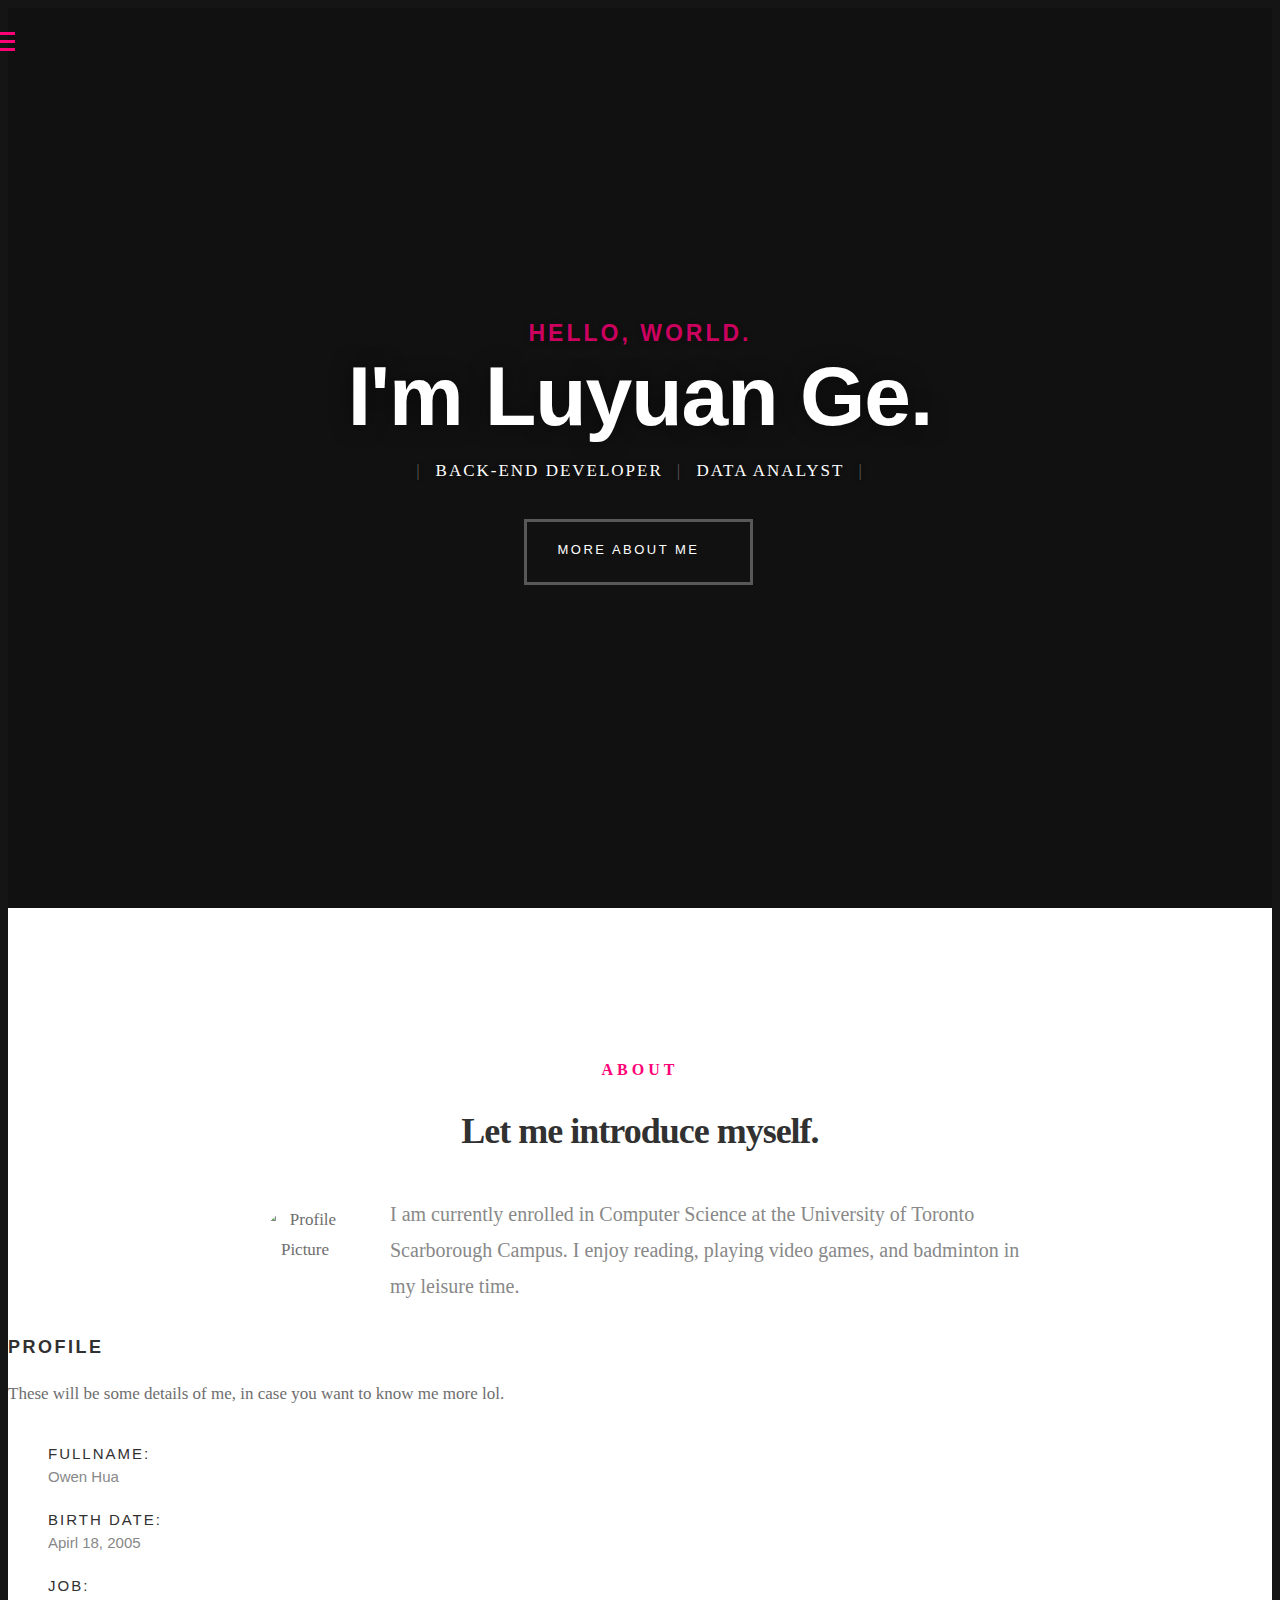
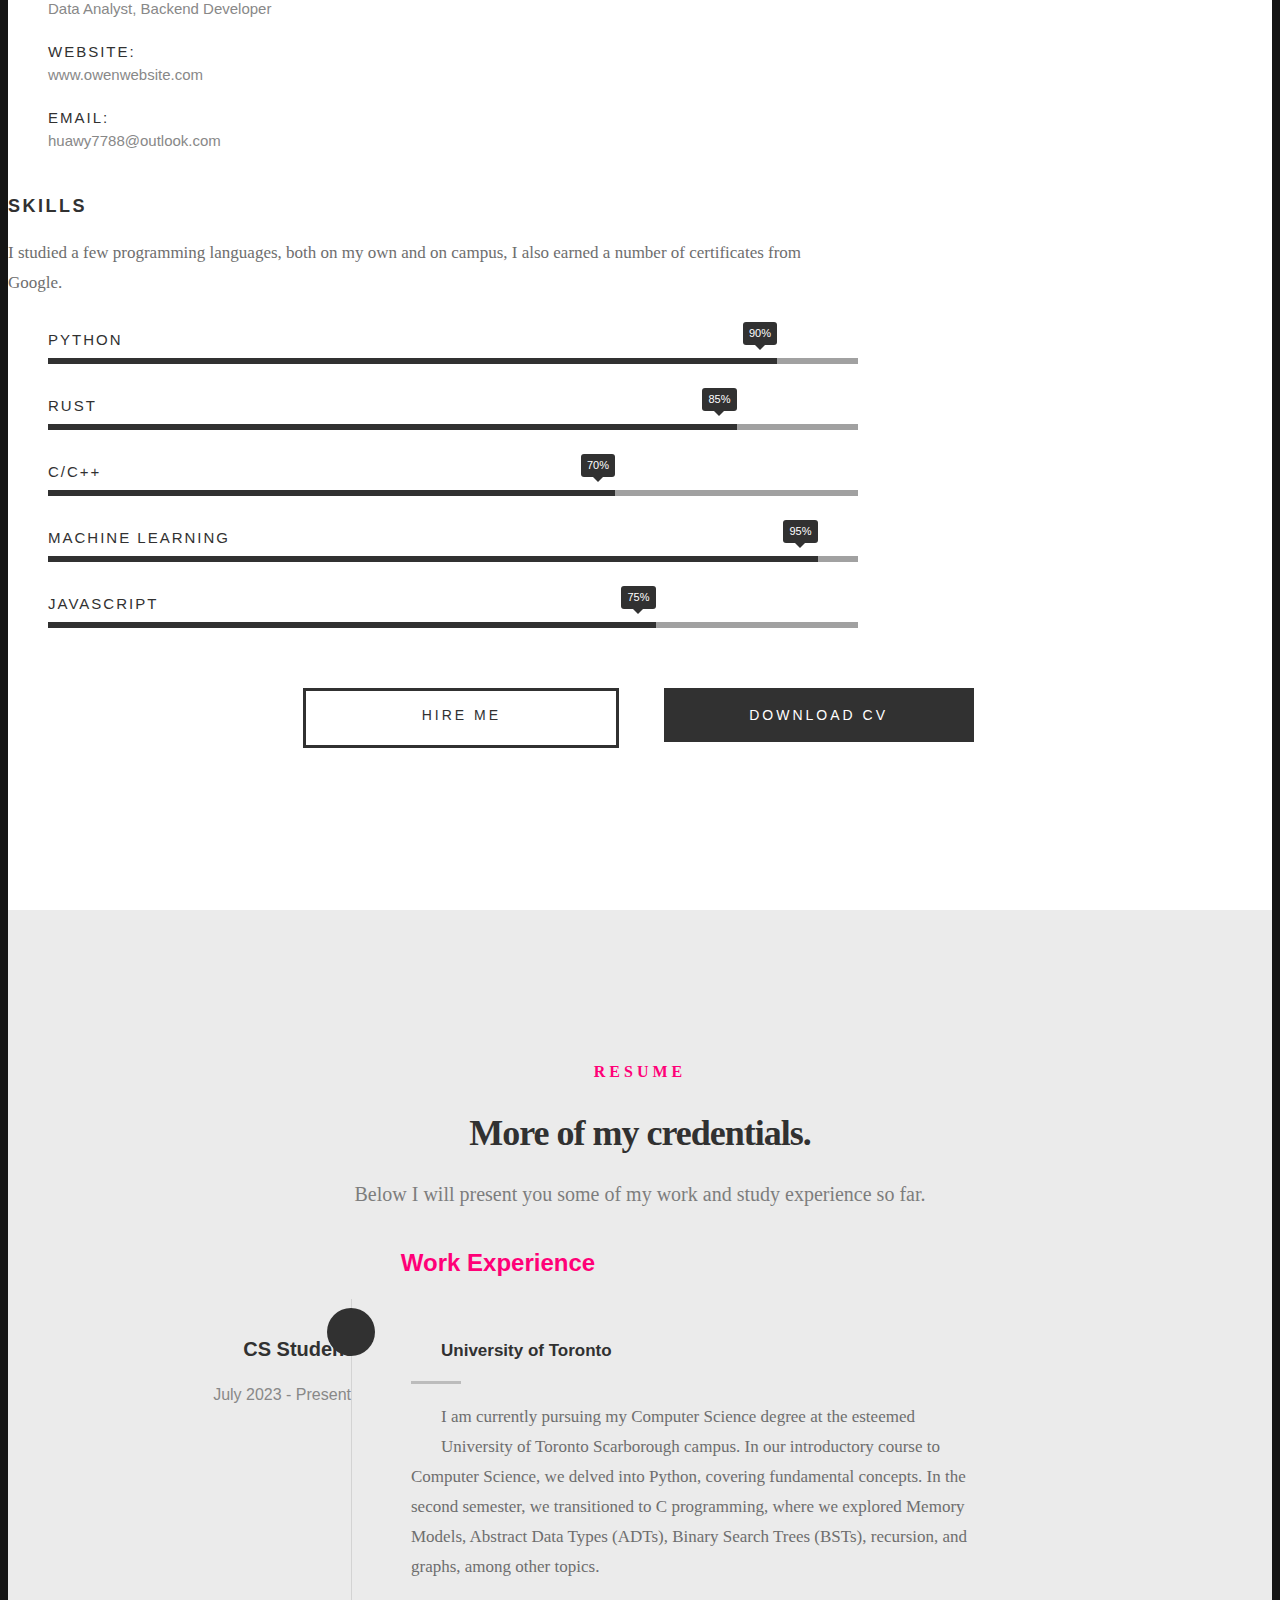
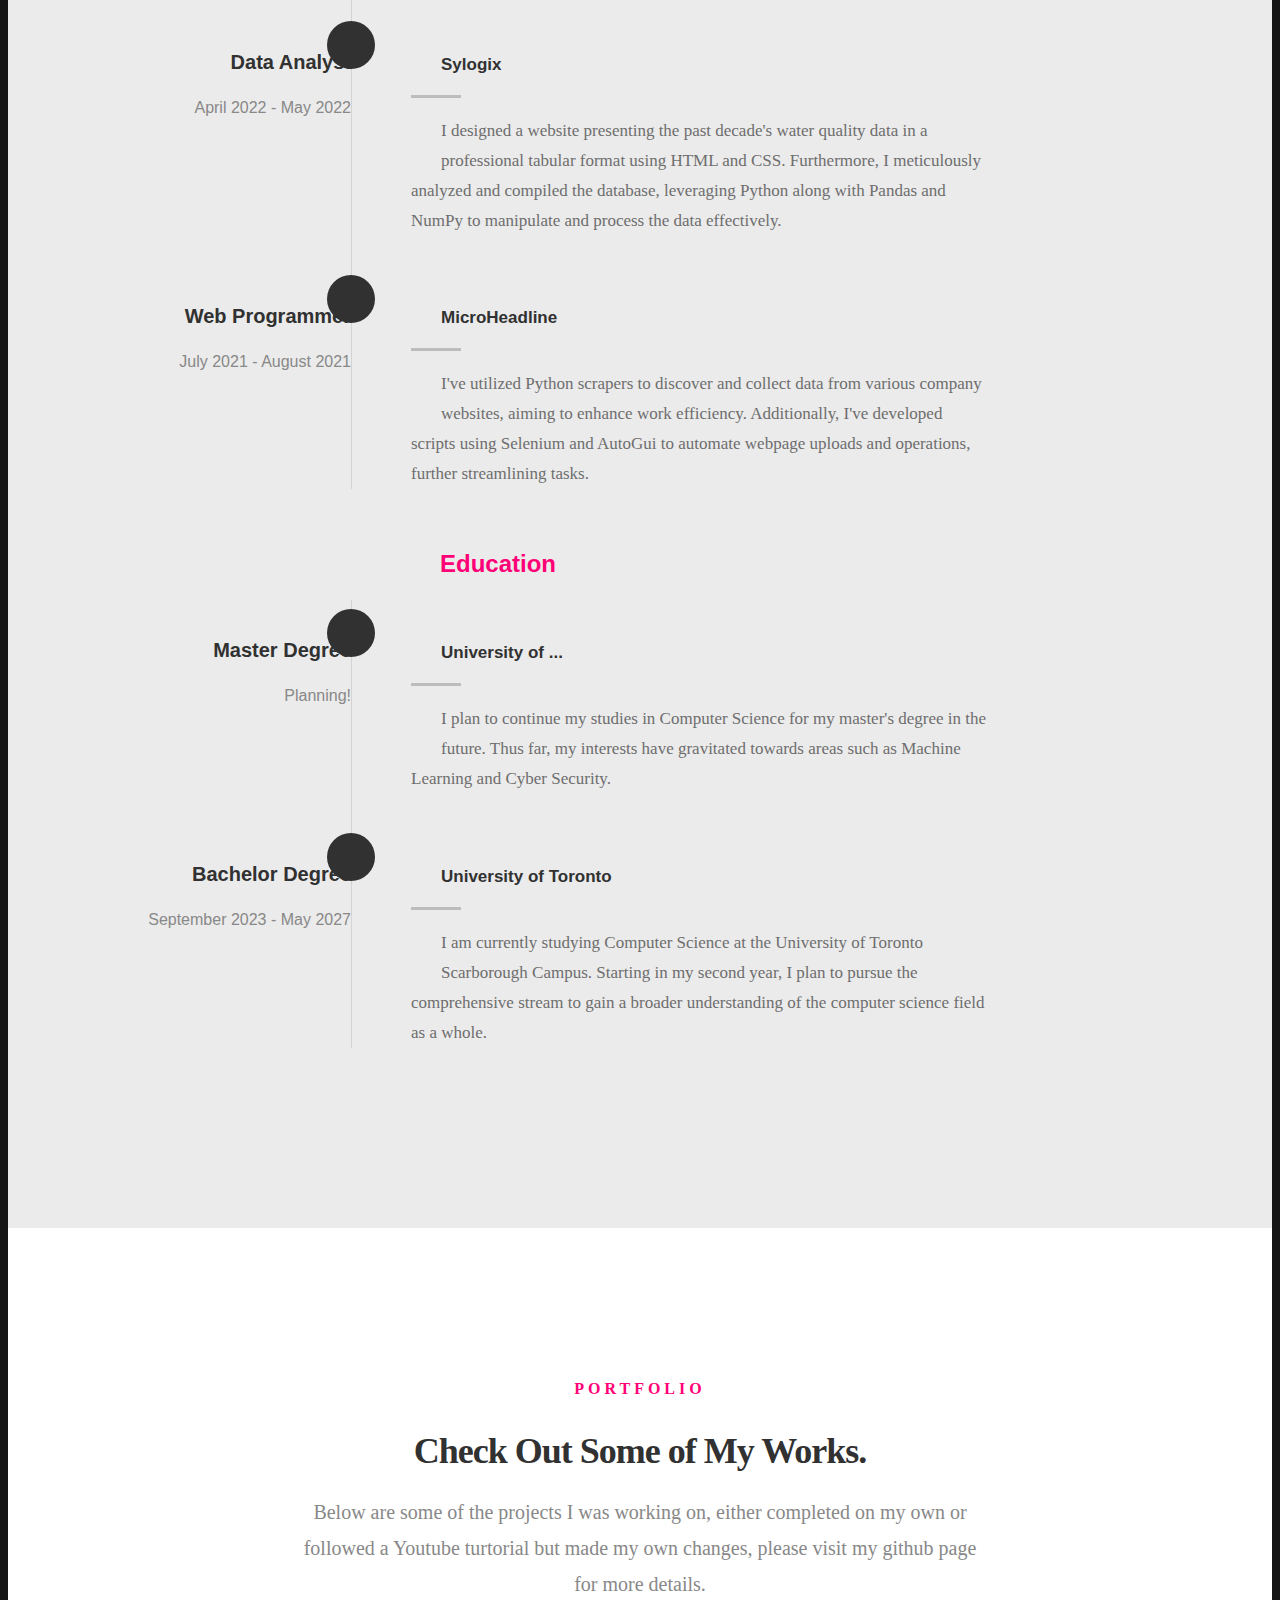
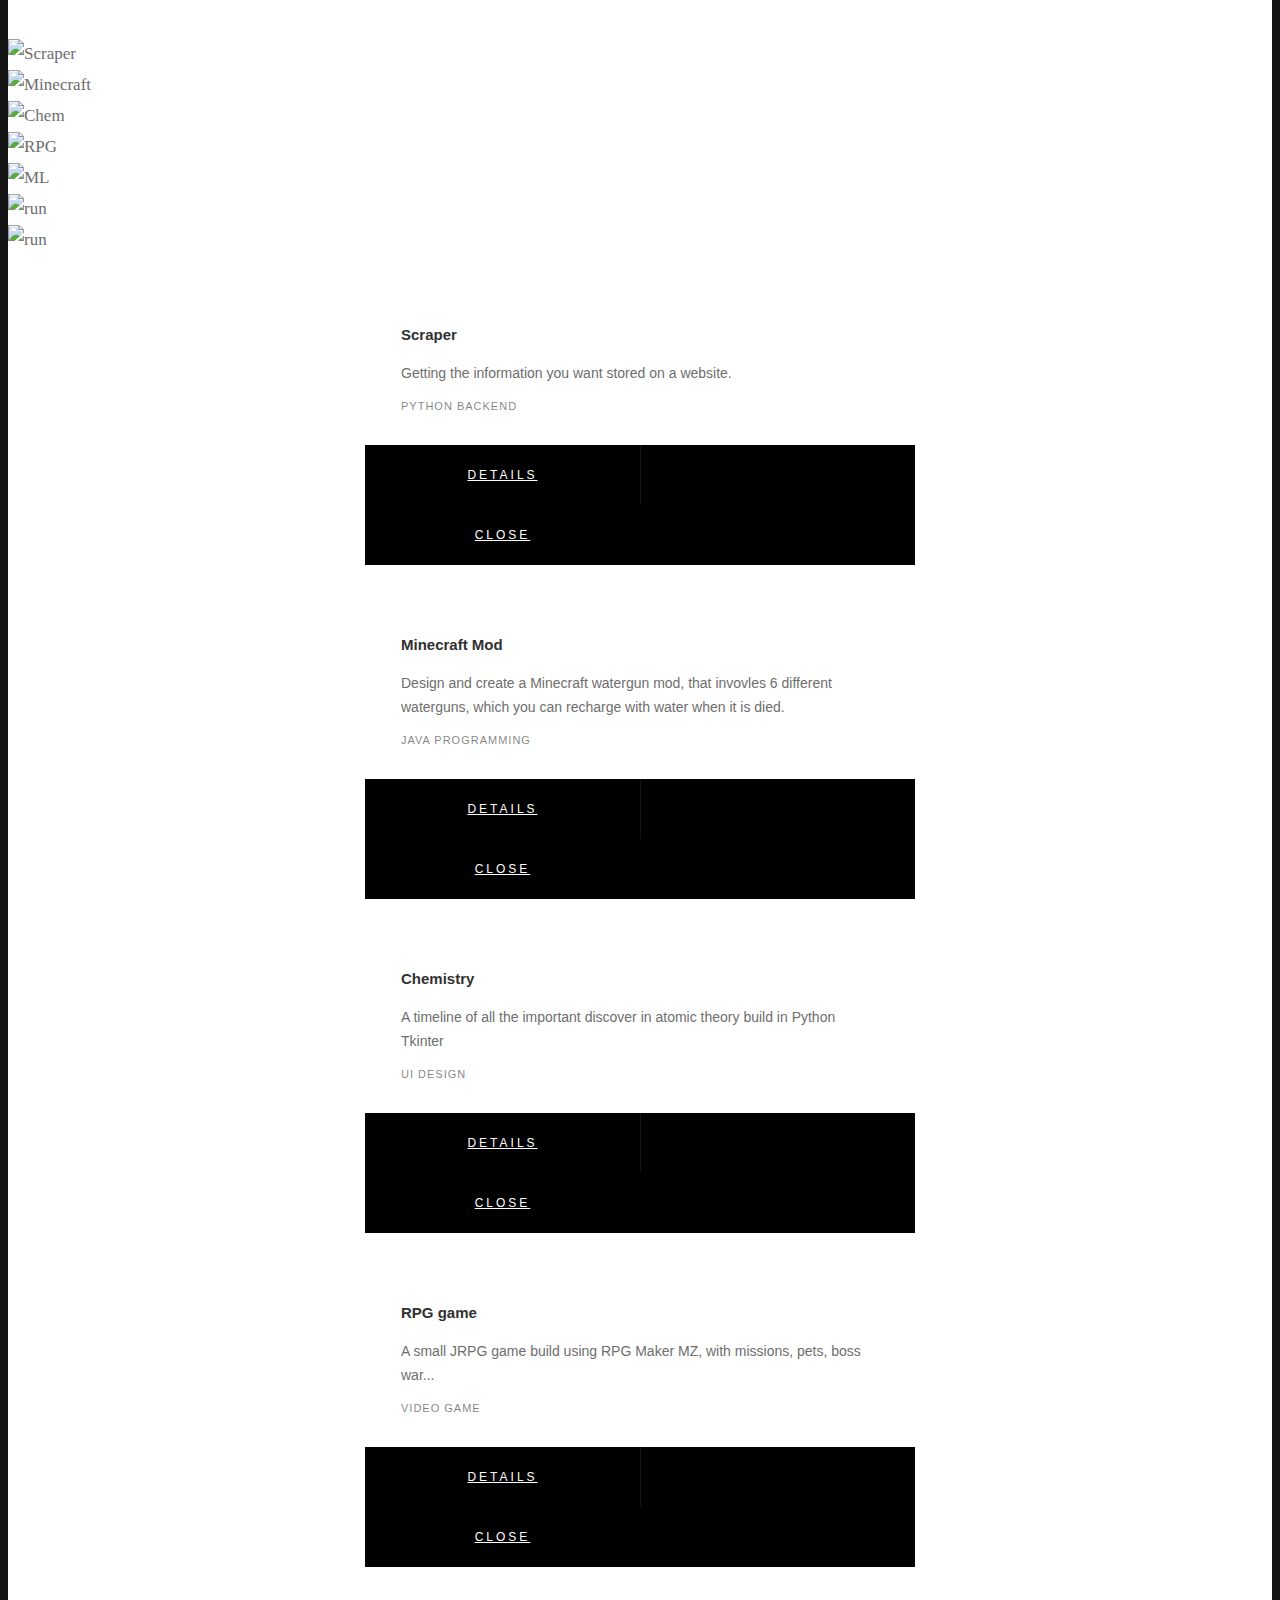
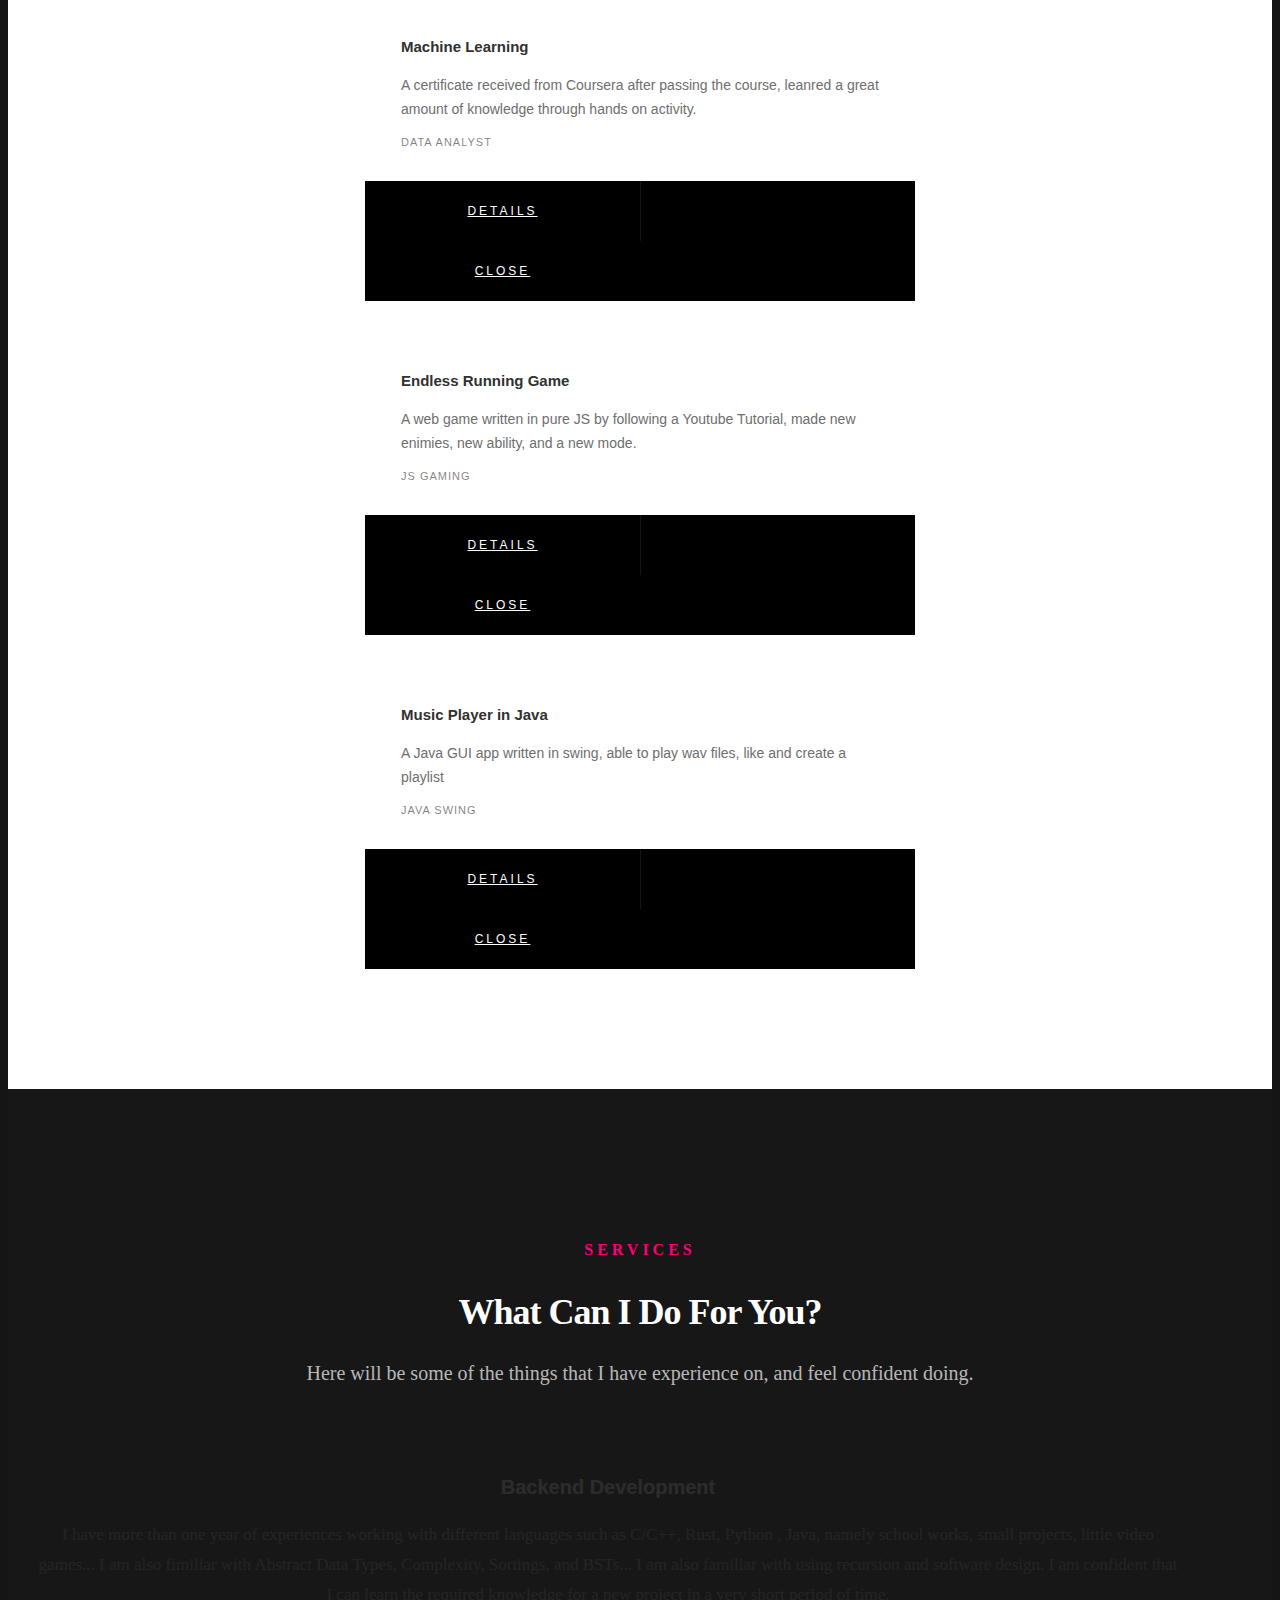
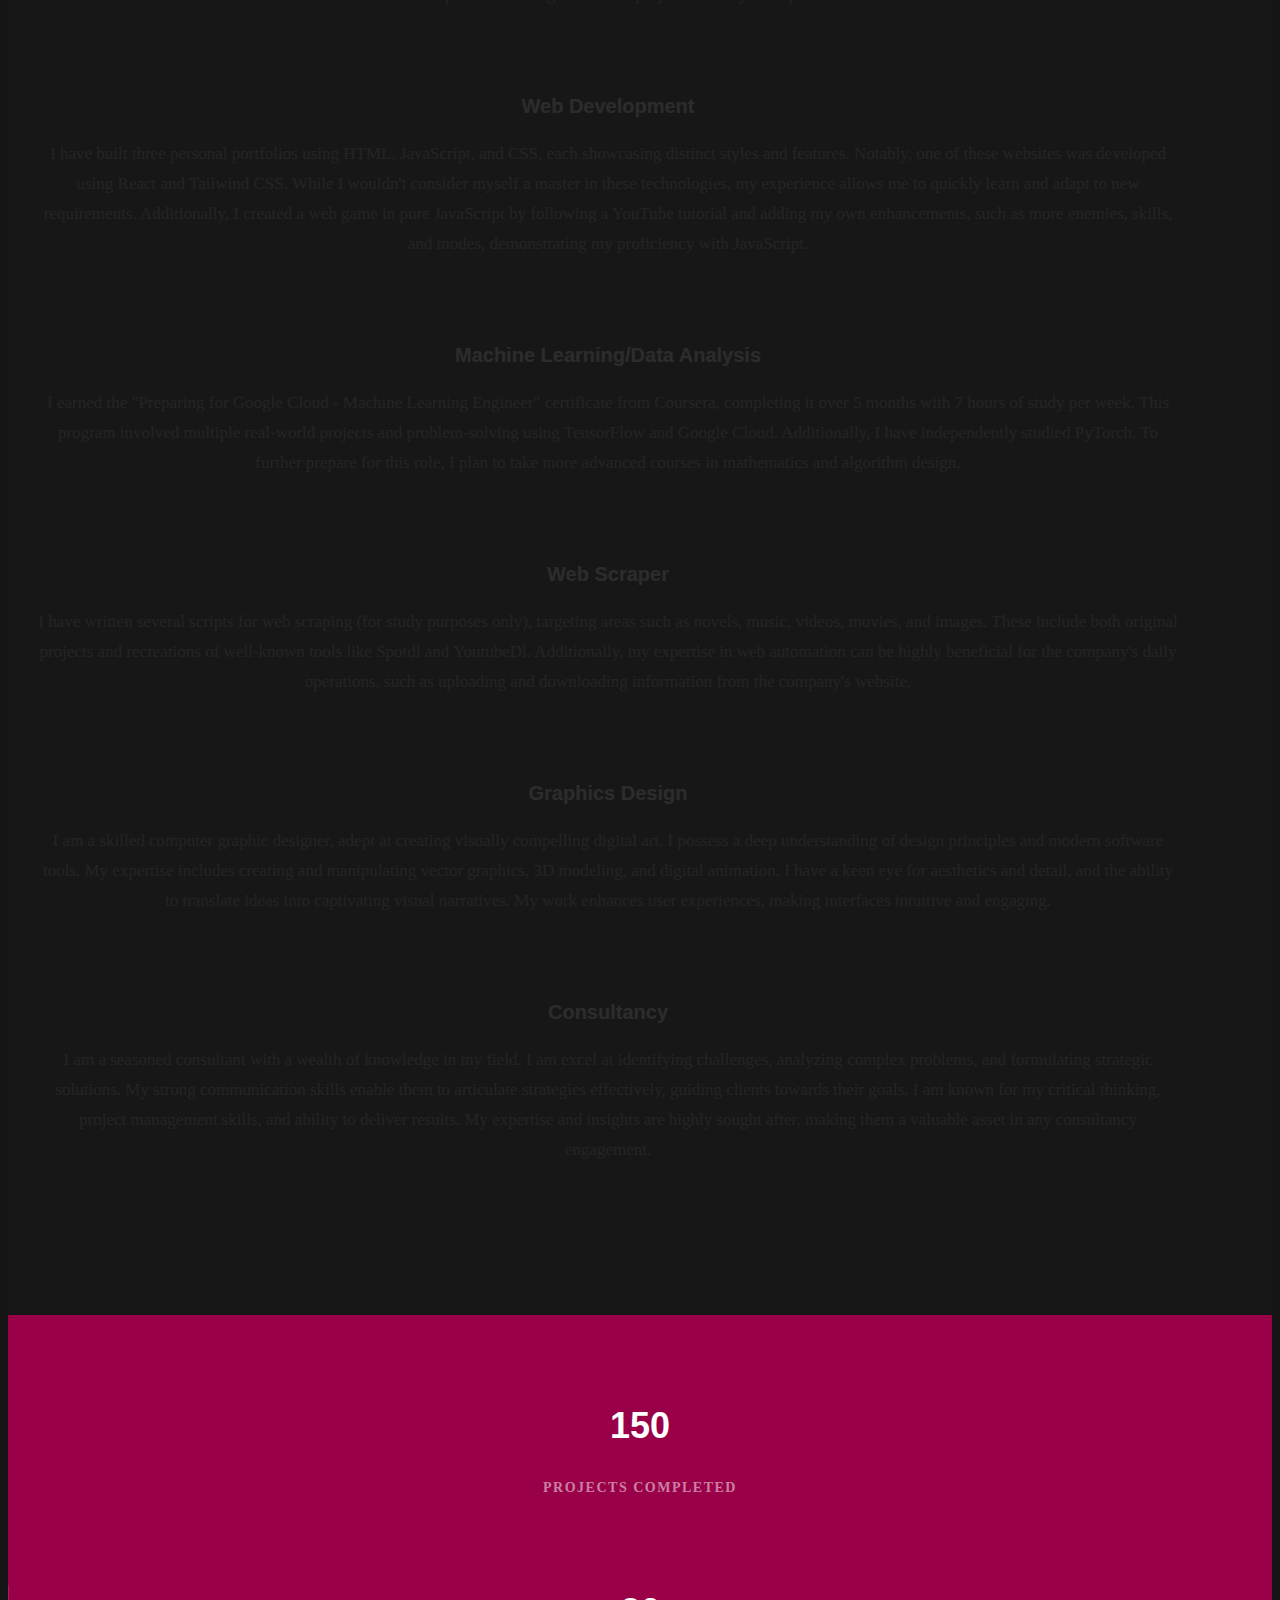
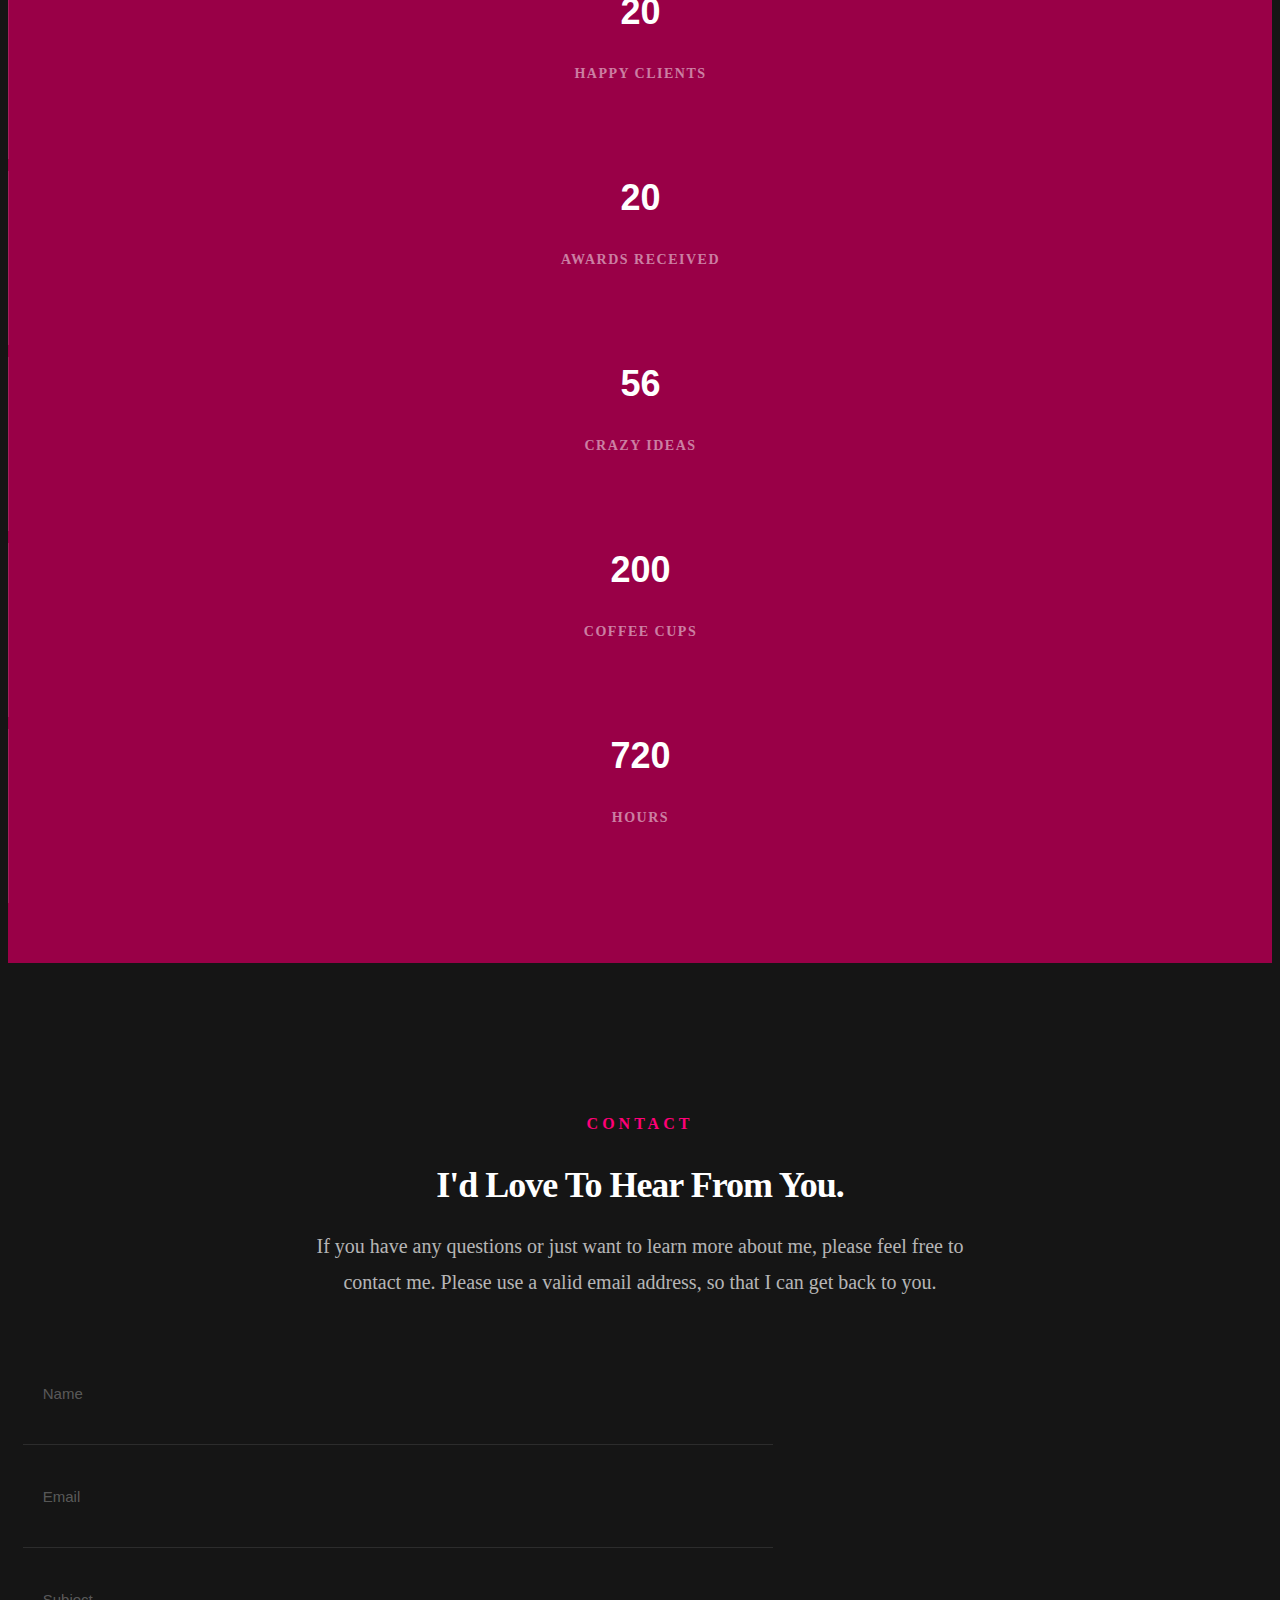
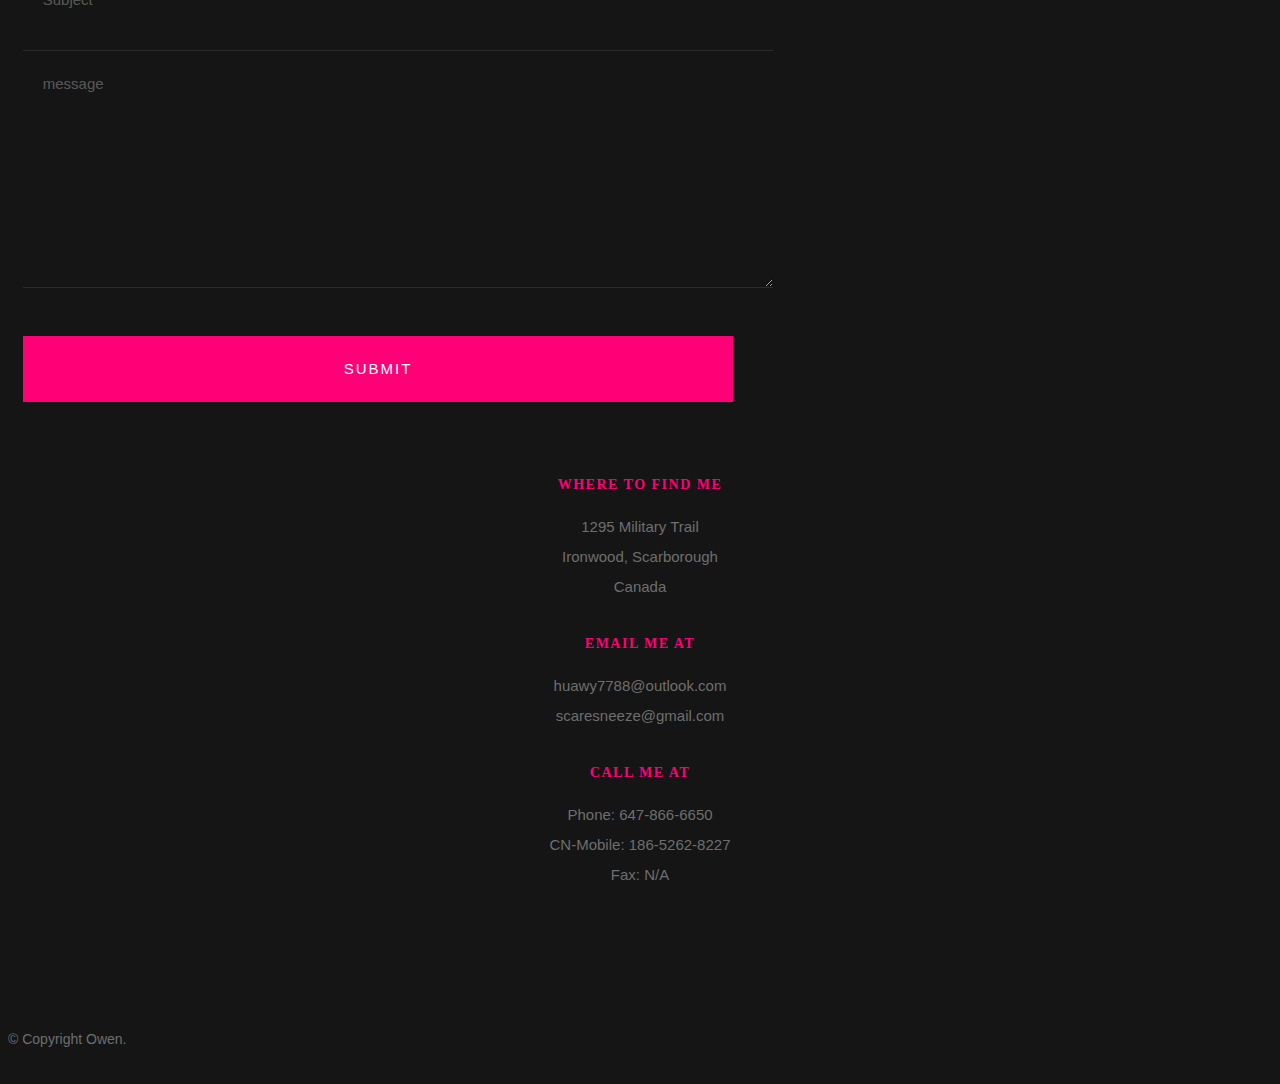
==== index.html @ 6de8b172 "Makes the toggle menu alliged tot he left of the page" ====
<!doctype html>
<!--[if IE 8]><html class="no-js oldie ie8" lang="en"> <![endif]-->
<!--[if IE 9]><html class="no-js oldie ie9" lang="en"> <![endif]-->
<!--[if (gte IE 9)|!(IE)]><!-->
<html class="no-js" lang="en">
  <!--<![endif]-->

  <head>
    <!--- basic page needs
   ================================================== -->
    <meta charset="utf-8" />
    <title>Owen</title>
    <meta name="description" content="Portfolio for Owen" />
    <meta name="author" content="Owen" />

    <!-- mobile specific metas
   ================================================== -->
    <meta
      name="viewport"
      content="width=device-width, initial-scale=1, maximum-scale=1"
    />

    <!-- CSS
   ================================================== -->
    <link rel="stylesheet" href="css/base.css" />
    <link rel="stylesheet" href="css/main.css" />
    <link rel="stylesheet" href="css/vendor.css" />

    <!-- script
   ================================================== -->
    <script src="js/modernizr.js"></script>
    <script src="js/pace.min.js"></script>

    <!-- favicons
	================================================== -->
    <link rel="icon" type="image/png" href="favicon.png" />
  </head>

  <body id="top">
    <!-- header
   ================================================== -->
    <header>
      <div class="row">
        <div class="top-bar">
          <a class="menu-toggle" href="#"><span>Menu</span></a>

          <nav id="main-nav-wrap">
            <ul class="main-navigation">
              <li class="current">
                <a class="smoothscroll" href="#intro" title="">Home</a>
              </li>
              <li><a class="smoothscroll" href="#about" title="">About</a></li>
              <li>
                <a class="smoothscroll" href="#resume" title="">Resume</a>
              </li>
              <li>
                <a class="smoothscroll" href="#portfolio" title="">Portfolio</a>
              </li>
              <li>
                <a class="smoothscroll" href="#services" title="">Services</a>
              </li>
              <li>
                <a class="smoothscroll" href="#contact" title="">Contact</a>
              </li>
            </ul>
          </nav>
        </div>
        <!-- /top-bar -->
      </div>
      <!-- /row -->
    </header>
    <!-- /header -->

    <!-- intro section
   ================================================== -->
    <section id="intro">
      <div class="intro-overlay"></div>

      <div class="intro-content">
        <div class="row">
          <div class="col-twelve">
            <h5>Hello, World.</h5>
            <h1>I'm Luyuan Ge.</h1>

            <p class="intro-position">
              <span>Back-end Developer</span>
              <span>Data Analyst</span>
            </p>

            <a class="button stroke smoothscroll" href="#about" title=""
              >More About Me</a
            >
          </div>
        </div>
      </div>
      <!-- /intro-content -->

      <ul class="intro-social">
        <li>
          <a href="https://www.instagram.com/owen.hua"
            ><i class="fa fa-instagram"></i
          ></a>
        </li>
        <li>
          <a href="https://github.com/LoveIiei"><i class="fa fa-github"></i></a>
        </li>
        <li>
          <a href="https://twitter.com/Owen1_1ua"
            ><i class="fa fa-twitter"></i
          ></a>
        </li>
        <li>
          <a href="https://steamcommunity.com/profiles/76561199097443840/"
            ><i class="fa fa-steam"></i
          ></a>
        </li>
        <li>
          <a href="https://www.linkedin.com/in/weiyuan-hua-3345232a6/"
            ><i class="fa fa-linkedin"></i
          ></a>
        </li>
      </ul>
      <!-- /intro-social -->
    </section>
    <!-- /intro -->

    <!-- about section
   ================================================== -->
    <section id="about">
      <div class="row section-intro">
        <div class="col-twelve">
          <h5>About</h5>
          <h1>Let me introduce myself.</h1>

          <div class="intro-info">
            <img src="images/profile-pic.jpg" alt="Profile Picture" />

            <p class="lead">
              I am currently enrolled in Computer Science at the University of
              Toronto Scarborough Campus. I enjoy reading, playing video games,
              and badminton in my leisure time.
            </p>
          </div>
        </div>
      </div>
      <!-- /section-intro -->

      <div class="row about-content">
        <div class="col-six tab-full">
          <h3>Profile</h3>
          <p>
            These will be some details of me, in case you want to know me more
            lol.
          </p>

          <ul class="info-list">
            <li>
              <strong>Fullname:</strong>
              <span>Owen Hua</span>
            </li>
            <li>
              <strong>Birth Date:</strong>
              <span>Apirl 18, 2005</span>
            </li>
            <li>
              <strong>Job:</strong>
              <span>Data Analyst, Backend Developer</span>
            </li>
            <li>
              <strong>Website:</strong>
              <span>www.owenwebsite.com</span>
            </li>
            <li>
              <strong>Email:</strong>
              <span>huawy7788@outlook.com</span>
            </li>
          </ul>
          <!-- /info-list -->
        </div>

        <div class="col-six tab-full">
          <h3>Skills</h3>
          <p>
            I studied a few programming languages, both on my own and on campus,
            I also earned a number of certificates from Google.
          </p>

          <ul class="skill-bars">
            <li>
              <div class="progress percent90"><span>90%</span></div>
              <strong>Python</strong>
            </li>
            <li>
              <div class="progress percent85"><span>85%</span></div>
              <strong>Rust</strong>
            </li>
            <li>
              <div class="progress percent70"><span>70%</span></div>
              <strong>C/C++</strong>
            </li>
            <li>
              <div class="progress percent95"><span>95%</span></div>
              <strong>Machine Learning</strong>
            </li>
            <li>
              <div class="progress percent75"><span>75%</span></div>
              <strong>JavaScript</strong>
            </li>
          </ul>
          <!-- /skill-bars -->
        </div>
      </div>

      <div class="row button-section">
        <div class="col-twelve">
          <a href="#contact" title="Hire Me" class="button stroke smoothscroll"
            >Hire Me</a
          >
          <a
            href="/files/OwenResume.pdf"
            title="Download CV"
            class="button button-primary"
            download
            >Download CV</a
          >
        </div>
      </div>
    </section>
    <!-- /process-->

    <!-- resume Section
   ================================================== -->
    <section id="resume" class="grey-section">
      <div class="row section-intro">
        <div class="col-twelve">
          <h5>Resume</h5>
          <h1>More of my credentials.</h1>

          <p class="lead">
            Below I will present you some of my work and study experience so
            far.
          </p>
        </div>
      </div>
      <!-- /section-intro-->

      <div class="row resume-timeline">
        <div class="col-twelve resume-header">
          <h2>Work Experience</h2>
        </div>
        <!-- /resume-header -->

        <div class="col-twelve">
          <div class="timeline-wrap">
            <div class="timeline-block">
              <div class="timeline-ico">
                <i class="fa fa-graduation-cap"></i>
              </div>

              <div class="timeline-header">
                <h3>CS Student</h3>
                <p>July 2023 - Present</p>
              </div>

              <div class="timeline-content">
                <h4>University of Toronto</h4>
                <p>
                  I am currently pursuing my Computer Science degree at the
                  esteemed University of Toronto Scarborough campus. In our
                  introductory course to Computer Science, we delved into
                  Python, covering fundamental concepts. In the second semester,
                  we transitioned to C programming, where we explored Memory
                  Models, Abstract Data Types (ADTs), Binary Search Trees
                  (BSTs), recursion, and graphs, among other topics.
                </p>
              </div>
            </div>
            <!-- /timeline-block -->

            <div class="timeline-block">
              <div class="timeline-ico">
                <i class="fa fa-graduation-cap"></i>
              </div>

              <div class="timeline-header">
                <h3>Data Analyst</h3>
                <p>April 2022 - May 2022</p>
              </div>

              <div class="timeline-content">
                <h4>Sylogix</h4>
                <p>
                  I designed a website presenting the past decade's water
                  quality data in a professional tabular format using HTML and
                  CSS. Furthermore, I meticulously analyzed and compiled the
                  database, leveraging Python along with Pandas and NumPy to
                  manipulate and process the data effectively.
                </p>
              </div>
            </div>
            <!-- /timeline-block -->

            <div class="timeline-block">
              <div class="timeline-ico">
                <i class="fa fa-graduation-cap"></i>
              </div>

              <div class="timeline-header">
                <h3>Web Programmer</h3>
                <p>July 2021 - August 2021</p>
              </div>

              <div class="timeline-content">
                <h4>MicroHeadline</h4>
                <p>
                  I've utilized Python scrapers to discover and collect data
                  from various company websites, aiming to enhance work
                  efficiency. Additionally, I've developed scripts using
                  Selenium and AutoGui to automate webpage uploads and
                  operations, further streamlining tasks.
                </p>
              </div>
            </div>
            <!-- /timeline-block -->
          </div>
          <!-- /timeline-wrap -->
        </div>
        <!-- /col-twelve -->
      </div>
      <!-- /resume-timeline -->

      <div class="row resume-timeline">
        <div class="col-twelve resume-header">
          <h2>Education</h2>
        </div>
        <!-- /resume-header -->

        <div class="col-twelve">
          <div class="timeline-wrap">
            <div class="timeline-block">
              <div class="timeline-ico">
                <i class="fa fa-briefcase"></i>
              </div>

              <div class="timeline-header">
                <h3>Master Degree</h3>
                <p>Planning!</p>
              </div>

              <div class="timeline-content">
                <h4>University of ...</h4>
                <p>
                  I plan to continue my studies in Computer Science for my
                  master's degree in the future. Thus far, my interests have
                  gravitated towards areas such as Machine Learning and Cyber
                  Security.
                </p>
              </div>
            </div>
            <!-- /timeline-block -->

            <div class="timeline-block">
              <div class="timeline-ico">
                <i class="fa fa-briefcase"></i>
              </div>

              <div class="timeline-header">
                <h3>Bachelor Degree</h3>
                <p>September 2023 - May 2027</p>
              </div>

              <div class="timeline-content">
                <h4>University of Toronto</h4>
                <p>
                  I am currently studying Computer Science at the University of
                  Toronto Scarborough Campus. Starting in my second year, I plan
                  to pursue the comprehensive stream to gain a broader
                  understanding of the computer science field as a whole.
                </p>
              </div>
            </div>
            <!-- /timeline-block -->
          </div>
          <!-- /timeline-wrap -->
        </div>
        <!-- /col-twelve -->
      </div>
      <!-- /resume-timeline -->
    </section>
    <!-- /features -->

    <!-- Portfolio Section
   ================================================== -->
    <section id="portfolio">
      <div class="row section-intro">
        <div class="col-twelve">
          <h5>Portfolio</h5>
          <h1>Check Out Some of My Works.</h1>

          <p class="lead">
            Below are some of the projects I was working on, either completed on
            my own or followed a Youtube turtorial but made my own changes,
            please visit my github page for more details.
          </p>
        </div>
      </div>
      <!-- /section-intro-->

      <div class="row portfolio-content">
        <div class="col-twelve">
          <!-- portfolio-wrapper -->
          <div id="folio-wrapper" class="block-1-2 block-mob-full stack">
            <div class="bgrid folio-item">
              <div class="item-wrap">
                <img src="images/portfolio/scraper.png" alt="Scraper" />
                <a href="#modal-01" class="overlay">
                  <div class="folio-item-table">
                    <div class="folio-item-cell">
                      <h3 class="folio-title">Web Scraping</h3>
                      <span class="folio-types"> Python Backend </span>
                    </div>
                  </div>
                </a>
              </div>
            </div>
            <!-- /folio-item -->

            <div class="bgrid folio-item">
              <div class="item-wrap">
                <img src="images/portfolio/Minecraft.jpg" alt="Minecraft" />
                <a href="#modal-02" class="overlay">
                  <div class="folio-item-table">
                    <div class="folio-item-cell">
                      <h3 class="folio-title">Minecraft Mod</h3>
                      <span class="folio-types"> Java Programming </span>
                    </div>
                  </div>
                </a>
              </div>
            </div>
            <!-- /folio-item -->

            <div class="bgrid folio-item">
              <div class="item-wrap">
                <img src="images/portfolio/CheTimeLine.png" alt="Chem" />
                <a href="#modal-03" class="overlay">
                  <div class="folio-item-table">
                    <div class="folio-item-cell">
                      <h3 class="folio-title">Chemistry Timeline</h3>
                      <span class="folio-types"> UI Design </span>
                    </div>
                  </div>
                </a>
              </div>
            </div>
            <!-- /folio-item -->

            <div class="bgrid folio-item">
              <div class="item-wrap">
                <img src="images/portfolio/rpg.png" alt="RPG" />
                <a href="#modal-04" class="overlay">
                  <div class="folio-item-table">
                    <div class="folio-item-cell">
                      <h3 class="folio-title">JRPG Game</h3>
                      <span class="folio-types"> Video Game </span>
                    </div>
                  </div>
                </a>
              </div>
            </div>
            <!-- /folio-item -->

            <div class="bgrid folio-item">
              <div class="item-wrap">
                <img src="images/portfolio/ML.png" alt="ML" />
                <a href="#modal-05" class="overlay">
                  <div class="folio-item-table">
                    <div class="folio-item-cell">
                      <h3 class="folio-title">Machine Learning</h3>
                      <span class="folio-types"> Data Analyst </span>
                    </div>
                  </div>
                </a>
              </div>
            </div>
            <!-- /folio-item -->

            <div class="bgrid folio-item">
              <div class="item-wrap">
                <img src="images/portfolio/dogrun.png" alt="run" />
                <a href="#modal-06" class="overlay">
                  <div class="folio-item-table">
                    <div class="folio-item-cell">
                      <h3 class="folio-title">Endless Running</h3>
                      <span class="folio-types"> Js Gaming </span>
                    </div>
                  </div>
                </a>
              </div>
            </div>
            <!-- /folio-item -->

            <div class="bgrid folio-item">
              <div class="item-wrap">
                <img src="images/portfolio/music.png" alt="run" />
                <a href="#modal-07" class="overlay">
                  <div class="folio-item-table">
                    <div class="folio-item-cell">
                      <h3 class="folio-title">Music Player</h3>
                      <span class="folio-types"> Java Swing </span>
                    </div>
                  </div>
                </a>
              </div>
            </div>
            <!-- /folio-item -->

            <!-- modal popups - begin
	            ============================================================= -->
            <div id="modal-01" class="popup-modal slider mfp-hide">
              <div class="media">
                <img src="images/portfolio/scraper.png" alt="" />
              </div>

              <div class="description-box">
                <h4>Scraper</h4>
                <p>Getting the information you want stored on a website.</p>

                <div class="categories">Python Backend</div>
              </div>

              <div class="link-box">
                <a href="https://github.com/LoveIiei/MySpotifyDownload"
                  >Details</a
                >
                <a href="#" class="popup-modal-dismiss">Close</a>
              </div>
            </div>
            <!-- /modal-01 -->

            <div id="modal-02" class="popup-modal slider mfp-hide">
              <div class="media">
                <img src="images/portfolio/Minecraft.jpg" alt="" />
              </div>

              <div class="description-box">
                <h4>Minecraft Mod</h4>
                <p>
                  Design and create a Minecraft watergun mod, that invovles 6
                  different waterguns, which you can recharge with water when it
                  is died.
                </p>

                <div class="categories">Java Programming</div>
              </div>

              <div class="link-box">
                <a href="https://github.com/MDHSCompSci/Forge-MDHSCompsci-1.18"
                  >Details</a
                >
                <a href="#" class="popup-modal-dismiss">Close</a>
              </div>
            </div>
            <!-- /modal-02 -->

            <div id="modal-03" class="popup-modal slider mfp-hide">
              <div class="media">
                <img src="images/portfolio/CheTimeLine.png" alt="" />
              </div>

              <div class="description-box">
                <h4>Chemistry</h4>
                <p>
                  A timeline of all the important discover in atomic theory
                  build in Python Tkinter
                </p>

                <div class="categories">UI Design</div>
              </div>

              <div class="link-box">
                <a href="https://github.com/LoveIiei/AtomicTheoryPPT"
                  >Details</a
                >
                <a href="#" class="popup-modal-dismiss">Close</a>
              </div>
            </div>
            <!-- /modal-03 -->

            <div id="modal-04" class="popup-modal slider mfp-hide">
              <div class="media">
                <img src="images/portfolio/rpg.png" alt="" />
              </div>

              <div class="description-box">
                <h4>RPG game</h4>
                <p>
                  A small JRPG game build using RPG Maker MZ, with missions,
                  pets, boss war...
                </p>

                <div class="categories">Video Game</div>
              </div>

              <div class="link-box">
                <a href="https://www.rpgmakerweb.com/">Details</a>
                <a href="#" class="popup-modal-dismiss">Close</a>
              </div>
            </div>
            <!-- /modal-04 -->

            <div id="modal-05" class="popup-modal slider mfp-hide">
              <div class="media">
                <img src="images/portfolio/ML.png" alt="" />
              </div>

              <div class="description-box">
                <h4>Machine Learning</h4>
                <p>
                  A certificate received from Coursera after passing the course,
                  leanred a great amount of knowledge through hands on activity.
                </p>

                <div class="categories">Data Analyst</div>
              </div>

              <div class="link-box">
                <a
                  href="https://www.coursera.org/professional-certificates/preparing-for-google-cloud-machine-learning-engineer-professional-certificate"
                  >Details</a
                >
                <a href="#" class="popup-modal-dismiss">Close</a>
              </div>
            </div>
            <!-- /modal-05 -->

            <div id="modal-06" class="popup-modal slider mfp-hide">
              <div class="media">
                <img src="images/portfolio/dogrun.png" alt="" />
              </div>

              <div class="description-box">
                <h4>Endless Running Game</h4>
                <p>
                  A web game written in pure JS by following a Youtube Tutorial,
                  made new enimies, new ability, and a new mode.
                </p>

                <div class="categories">JS Gaming</div>
              </div>

              <div class="link-box">
                <a href="https://github.com/LoveIiei/EndlessRunningGame"
                  >Details</a
                >
                <a href="#" class="popup-modal-dismiss">Close</a>
              </div>
            </div>
            <!-- /modal-06 -->
            <div id="modal-07" class="popup-modal slider mfp-hide">
              <div class="media">
                <img src="images/portfolio/music.png" alt="" />
              </div>

              <div class="description-box">
                <h4>Music Player in Java</h4>
                <p>
                  A Java GUI app written in swing, able to play wav files, like
                  and create a playlist
                </p>

                <div class="categories">Java Swing</div>
              </div>

              <div class="link-box">
                <a href="https://github.com/LoveIiei/owenplayer">Details</a>
                <a href="#" class="popup-modal-dismiss">Close</a>
              </div>
            </div>
            <!-- /modal-07 -->
            <!-- modal popups - end
	            ============================================================= -->
          </div>
          <!-- /portfolio-wrapper -->
        </div>
        <!-- /twelve -->
      </div>
      <!-- /portfolio-content -->
    </section>
    <!-- /portfolio -->

    <!-- services Section
   ================================================== -->
    <section id="services">
      <div class="overlay"></div>

      <div class="row section-intro">
        <div class="col-twelve">
          <h5>Services</h5>
          <h1>What Can I Do For You?</h1>

          <p class="lead">
            Here will be some of the things that I have experience on, and feel
            confident doing.
          </p>
        </div>
      </div>
      <!-- /section-intro -->

      <div class="row services-content">
        <div id="owl-slider" class="owl-carousel services-list">
          <div class="service">
            <span class="icon"><i class="icon-earth"></i></span>

            <div class="service-content">
              <h3>Backend Development</h3>

              <p class="desc">
                I have more than one year of experiences working with different
                languages such as C/C++, Rust, Python , Java, namely school
                works, small projects, little video games... I am also fimiliar
                with Abstract Data Types, Complexity, Sortings, and BSTs... I am
                also familiar with using recursion and software design. I am
                confident that I can learn the required knowledge for a new
                project in a very short period of time.
              </p>
            </div>
          </div>
          <!-- /service -->

          <div class="service">
            <span class="icon"><i class="icon-window"></i></span>

            <div class="service-content">
              <h3>Web Development</h3>

              <p class="desc">
                I have built three personal portfolios using HTML, JavaScript,
                and CSS, each showcasing distinct styles and features. Notably,
                one of these websites was developed using React and Tailwind
                CSS. While I wouldn't consider myself a master in these
                technologies, my experience allows me to quickly learn and adapt
                to new requirements. Additionally, I created a web game in pure
                JavaScript by following a YouTube tutorial and adding my own
                enhancements, such as more enemies, skills, and modes,
                demonstrating my proficiency with JavaScript.
              </p>
            </div>
          </div>
          <!-- /service -->

          <div class="service">
            <span class="icon"><i class="icon-paint-brush"></i></span>

            <div class="service-content">
              <h3>Machine Learning/Data Analysis</h3>

              <p class="desc">
                I earned the "Preparing for Google Cloud - Machine Learning
                Engineer" certificate from Coursera, completing it over 5 months
                with 7 hours of study per week. This program involved multiple
                real-world projects and problem-solving using TensorFlow and
                Google Cloud. Additionally, I have independently studied
                PyTorch. To further prepare for this role, I plan to take more
                advanced courses in mathematics and algorithm design.
              </p>
            </div>
          </div>
          <!-- /service -->

          <div class="service">
            <span class="icon"><i class="icon-toggles"></i></span>

            <div class="service-content">
              <h3>Web Scraper</h3>

              <p class="desc">
                I have written several scripts for web scraping (for study
                purposes only), targeting areas such as novels, music, videos,
                movies, and images. These include both original projects and
                recreations of well-known tools like Spotdl and YoutubeDl.
                Additionally, my expertise in web automation can be highly
                beneficial for the company's daily operations, such as uploading
                and downloading information from the company's website.
              </p>
            </div>
          </div>
          <!-- /service -->

          <div class="service">
            <span class="icon"><i class="icon-image"></i></span>

            <div class="service-content">
              <h3>Graphics Design</h3>

              <p class="desc">
                I am a skilled computer graphic designer, adept at creating
                visually compelling digital art. I possess a deep understanding
                of design principles and modern software tools. My expertise
                includes creating and manipulating vector graphics, 3D modeling,
                and digital animation. I have a keen eye for aesthetics and
                detail, and the ability to translate ideas into captivating
                visual narratives. My work enhances user experiences, making
                interfaces intuitive and engaging.
              </p>
            </div>
          </div>
          <!-- /service -->

          <div class="service">
            <span class="icon"><i class="icon-chat"></i></span>

            <div class="service-content">
              <h3>Consultancy</h3>

              <p class="desc">
                I am a seasoned consultant with a wealth of knowledge in my
                field. I am excel at identifying challenges, analyzing complex
                problems, and formulating strategic solutions. My strong
                communication skills enable them to articulate strategies
                effectively, guiding clients towards their goals. I am known for
                my critical thinking, project management skills, and ability to
                deliver results. My expertise and insights are highly sought
                after, making them a valuable asset in any consultancy
                engagement.
              </p>
            </div>
          </div>
          <!-- /service -->
        </div>
        <!-- /services-list -->
      </div>
      <!-- /services-content -->
    </section>
    <!-- /services -->

    <!-- stats Section
   ================================================== -->
    <section id="stats" class="count-up">
      <div class="row">
        <div class="col-twelve">
          <div
            class="block-1-6 block-s-1-3 block-tab-1-2 block-mob-full stats-list"
          >
            <div class="bgrid stat">
              <div class="icon-part">
                <i class="icon-pencil-ruler"></i>
              </div>

              <h3 class="stat-count">150</h3>

              <h5 class="stat-title">Projects Completed</h5>
            </div>
            <!-- /stat -->

            <div class="bgrid stat">
              <div class="icon-part">
                <i class="icon-users"></i>
              </div>

              <h3 class="stat-count">20</h3>

              <h5 class="stat-title">Happy Clients</h5>
            </div>
            <!-- /stat -->

            <div class="bgrid stat">
              <div class="icon-part">
                <i class="icon-badge"></i>
              </div>

              <h3 class="stat-count">20</h3>

              <h5 class="stat-title">Awards Received</h5>
            </div>
            <!-- /stat -->

            <div class="bgrid stat">
              <div class="icon-part">
                <i class="icon-light-bulb"></i>
              </div>

              <h3 class="stat-count">56</h3>

              <h5 class="stat-title">Crazy Ideas</h5>
            </div>
            <!-- /stat -->

            <div class="bgrid stat">
              <div class="icon-part">
                <i class="icon-cup"></i>
              </div>

              <h3 class="stat-count">200</h3>

              <h5 class="stat-title">Coffee Cups</h5>
            </div>
            <!-- /stat -->

            <div class="bgrid stat">
              <div class="icon-part">
                <i class="icon-clock"></i>
              </div>

              <h3 class="stat-count">720</h3>

              <h5 class="stat-title">Hours</h5>
            </div>
            <!-- /stat -->
          </div>
          <!-- /stats-list -->
        </div>
        <!-- /twelve -->
      </div>
      <!-- /row -->
    </section>
    <!-- /stats -->

    <!-- contact
   ================================================== -->
    <section id="contact">
      <div class="row section-intro">
        <div class="col-twelve">
          <h5>Contact</h5>
          <h1>I'd Love To Hear From You.</h1>

          <p class="lead">
            If you have any questions or just want to learn more about me,
            please feel free to contact me. Please use a valid email address, so
            that I can get back to you.
          </p>
        </div>
      </div>
      <!-- /section-intro -->

      <div class="row contact-form">
        <div class="col-twelve">
          <!-- form -->
          <form
            name="contactForm"
            id="contactForm"
            method="post"
            action="process_form.php"
          >
            <fieldset>
              <div class="form-field">
                <input
                  name="contactName"
                  type="text"
                  id="contactName"
                  placeholder="Name"
                  value=""
                  minlength="2"
                  required=""
                />
              </div>
              <div class="form-field">
                <input
                  name="contactEmail"
                  type="email"
                  id="contactEmail"
                  placeholder="Email"
                  value=""
                  required=""
                />
              </div>
              <div class="form-field">
                <input
                  name="contactSubject"
                  type="text"
                  id="contactSubject"
                  placeholder="Subject"
                  value=""
                />
              </div>
              <div class="form-field">
                <textarea
                  name="contactMessage"
                  id="contactMessage"
                  placeholder="message"
                  rows="10"
                  cols="50"
                  required=""
                ></textarea>
              </div>
              <div class="form-field">
                <button class="submitform" type="submit">Submit</button>
                <div id="submit-loader">
                  <div class="text-loader">Sending...</div>
                  <div class="s-loader">
                    <div class="bounce1"></div>
                    <div class="bounce2"></div>
                    <div class="bounce3"></div>
                  </div>
                </div>
              </div>
            </fieldset>
          </form>
          <!-- Form End -->

          <!-- contact-warning -->
          <div id="message-warning"></div>
          <!-- contact-success -->
          <div id="message-success">
            <i class="fa fa-check"></i>Your message was sent, thank you!<br />
          </div>
        </div>
        <!-- /col-twelve -->
      </div>

      <div class="row contact-info">
        <div class="col-four tab-full">
          <div class="icon">
            <i class="icon-pin"></i>
          </div>

          <h5>Where to find me</h5>

          <p>
            1295 Military Trail<br />
            Ironwood, Scarborough<br />
            Canada
          </p>
        </div>

        <div class="col-four tab-full collapse">
          <div class="icon">
            <i class="icon-mail"></i>
          </div>

          <h5>Email Me At</h5>

          <p>
            huawy7788@outlook.com<br />
            scaresneeze@gmail.com
          </p>
        </div>

        <div class="col-four tab-full">
          <div class="icon">
            <i class="icon-phone"></i>
          </div>

          <h5>Call Me At</h5>

          <p>
            Phone: 647-866-6650<br />
            CN-Mobile: 186-5262-8227<br />
            Fax: N/A
          </p>
        </div>
      </div>
      <!-- /contact-info -->
    </section>
    <!-- /contact -->

    <!-- footer
   ================================================== -->

    <footer>
      <div class="row">
        <div class="col-six tab-full pull-right social">
          <ul class="footer-social">
            <li>
              <a href="https://www.instagram.com/owen.hua"
                ><i class="fa fa-instagram"></i
              ></a>
            </li>
            <li>
              <a href="https://github.com/LoveIiei"
                ><i class="fa fa-github"></i
              ></a>
            </li>
            <li>
              <a href="https://twitter.com/Owen1_1ua"
                ><i class="fa fa-twitter"></i
              ></a>
            </li>
            <li>
              <a href="https://steamcommunity.com/profiles/76561199097443840/"
                ><i class="fa fa-steam"></i
              ></a>
            </li>
            <li>
              <a href="https://www.linkedin.com/in/weiyuan-hua-3345232a6/"
                ><i class="fa fa-linkedin"></i
              ></a>
            </li>
          </ul>
        </div>

        <div class="col-six tab-full">
          <div class="copyright">
            <span>© Copyright Owen.</span>
          </div>
        </div>

        <div id="go-top">
          <a class="smoothscroll" title="Back to Top" href="#top"
            ><i class="fa fa-long-arrow-up"></i
          ></a>
        </div>
      </div>
      <!-- /row -->
    </footer>

    <div id="preloader">
      <div id="loader"></div>
    </div>

    <!-- Java Script
   ================================================== -->
    <script src="js/jquery-2.1.3.min.js"></script>
    <script src="js/plugins.js"></script>
    <script src="js/main.js"></script>
  </body>
</html>
---- css/main.css ----
/**
 * =================================================================== 
 *
 *  Kards v1.0 Main Stylesheet
 *  url: styleshout.com
 *  03-01-2016
 *  ------------------------------------------------------------------
 *  TOC:
 *  01. webfonts and iconfonts
 *  02. base style overrides
 *  03. typography & general theme styles
 *  04. preloader
 *  05. forms
 *  06. buttons 
 *  07. other components
 *  08. common styles
 *  09. header styles
 *  10. intro
 *  11. about
 *  12. resume
 *  13. portfolio
 *  14. call-to-action section
 *  15. services
 *  16. stats
 *  17. contact
 *  18. footer
 *
 * =================================================================== 
 */


/** 
 * ===================================================================
 * 01. webfonts and iconfonts - (_document-setup.scss)
 *
 * ------------------------------------------------------------------- 
 */
 @import url("fonts.css");
 @import url("font-awesome/css/font-awesome.min.css");
 @import url("micons/micons.css");
 
 
 /** 
  * ===================================================================
  * 02. base style overrides - (_document-setup.scss)
  *
  * ------------------------------------------------------------------- 
  */
 html {
   font-size: 10px;
 }
 
 @media only screen and (max-width:1024px) {
   html {
     font-size: 9.411764705882353px;
   }
 }
 @media only screen and (max-width:768px) {
   html {
     font-size: 10px;
   }
 }
 @media only screen and (max-width:400px) {
   html {
     font-size: 9.411764705882353px;
   }
 }
 
 html, body {
   height: 100%;
 }
 body {
   background: #151515;
   font-family: "lora-regular", serif;
   font-size: 1.7rem;
   line-height: 3rem;
   color: #6e6e6e;
 }
 
 /**
  * links - (_document-setup.scss)
  * -------------------------------------------------------------------
  */
 a, a:visited {
   color: #000000;
   -moz-transition: all 0.3s ease-in-out;
   -o-transition: all 0.3s ease-in-out;
   -webkit-transition: all 0.3s ease-in-out;
   -ms-transition: all 0.3s ease-in-out;
   transition: all 0.3s ease-in-out;
 }
 a:hover, a:focus, a:active {
   color: #FF0077;
   outline: 0;
 }
 
 /** 
  * ===================================================================
  * 03. typography & general theme styles - (_document-setup.scss)
  *
  * ------------------------------------------------------------------- 
  */
 h1, h2, h3, h4, h5, h6, .h01, .h02, .h03, .h04, .h05, .h06 {
   font-family: "poppins-semibold", sans-serif;
   color: #313131;
   font-style: normal;
   text-rendering: optimizeLegibility;
   margin-bottom: 2.1rem;
 }
 h3, .h03, h4, .h04 {
   margin-bottom: 1.8rem;
 }
 h5, .h05, h6, .h06 {
   font-family: "poppins-bold";
   margin-bottom: 1.2rem;
 }
 h1, .h01 {
   font-size: 3.1rem;
   line-height: 1.355;
   letter-spacing: -.1rem;
 }
 @media only screen and (max-width:600px) {
   h1, .h01 {
     font-size: 2.6rem;
     letter-spacing: -.07rem;
   }
 }
 h2, .h02 {
   font-size: 2.4rem;
   line-height: 1.25;
 }
 h3, .h03 {
   font-size: 2rem;
   line-height: 1.5;
 }
 h4, .h04 {
   font-size: 1.7rem;
   line-height: 1.765;
 }
 h5, .h05 {
   font-size: 1.4rem;
   line-height: 1.714;
   text-transform: uppercase;
   letter-spacing: .15rem;
 }
 h6, .h06 {
   font-size: 1.3rem;
   line-height: 1.846;
   text-transform: uppercase;
   letter-spacing: .15rem;
 }
 p img {
   margin: 0;
 }
 p.lead {
   font-family: "lora-regular", serif;
   font-size: 2rem;
   line-height: 1.8;
   color: #888888;
 }
 @media only screen and (max-width:768px) {
   p.lead {
     font-size: 1.7rem;
   }
 }
 em, i, strong, b {
   font-size: 1.7rem;
   line-height: 3rem;
   font-style: normal;
   font-weight: normal;
 }
 em, i {
   font-family: "lora-italic", serif;
 }
 strong, b {
   font-family: "lora-bold", serif;
 }
 small {
   font-size: 1.2rem;
   line-height: inherit;
 }
 blockquote {
   margin: 3rem 0;
   padding-left: 4rem;
   position: relative;
 }
 blockquote:before {
   content: "\201C";
   font-size: 8rem;
   line-height: 0px;
   margin: 0;
   color: #313131;
   font-family: arial, sans-serif;
   position: absolute;
   top: 3rem;
   left: 0;
 }
 blockquote p {
   font-family: georgia, serif;
   font-style: italic;
   padding: 0;
   font-size: 1.9rem;
   line-height: 1.737;
 }
 blockquote cite {
   display: block;
   font-size: 1.3rem;
   font-style: normal;
   line-height: 1.616;
 }
 blockquote cite:before {
   content: "\2014 \0020";
 }
 blockquote cite a, blockquote cite a:visited {
   color: #888888;
   border: none;
 }
 abbr {
   font-family: "poppins-bold", serif;
   font-variant: small-caps;
   text-transform: lowercase;
   letter-spacing: .05rem;
   color: #888888;
 }
 var, kbd, samp, code, pre {
   font-family: Consolas, "Andale Mono", Courier, "Courier New", monospace;
 }
 pre {
   padding: 2.4rem 3rem 3rem;
   background: #F1F1F1;
 }
 code {
   font-size: 1.4rem;
   margin: 0 .2rem;
   padding: .3rem .6rem;
   white-space: nowrap;
   background: #F1F1F1;
   border: 1px solid #E1E1E1;
   border-radius: 3px;
 }
 pre > code {
   display: block;
   white-space: pre;
   line-height: 2;
   padding: 0;
   margin: 0;
 }
 pre.prettyprint > code {
   border: none;
 }
 del {
   text-decoration: line-through;
 }
 abbr[title], dfn[title] {
   border-bottom: 1px dotted;
   cursor: help;
 }
 mark {
   background: #FFF49B;
   color: #000;
 }
 hr {
   border: solid #d2d2d2;
   border-width: 1px 0 0;
   clear: both;
   margin: 2.4rem 0 1.5rem;
   height: 0;
 }
 
 /**
  * Lists - (_document-setup.scss)  
  * -------------------------------------------------------------------
  */
 ol {
   list-style: decimal;
 }
 ul {
   list-style: disc;
 }
 li {
   display: list-item;
 }
 ol, ul {
   margin-left: 1.7rem;
 }
 ul li {
   padding-left: .4rem;
 }
 ul ul, ul ol, ol ol, ol ul {
   margin: .6rem 0 .6rem 1.7rem;
 }
 ul.disc li {
   display: list-item;
   list-style: none;
   padding: 0 0 0 .8rem;
   position: relative;
 }
 ul.disc li::before {
   content: "";
   display: inline-block;
   width: 8px;
   height: 8px;
   border-radius: 50%;
   background: #FF0077;
   position: absolute;
   left: -17px;
   top: 11px;
   vertical-align: middle;
 }
 dt {
   margin: 0;
   color: #FF0077;
 }
 dd {
   margin: 0 0 0 2rem;
 }
 
 /**
  * tables - (_document-setup.scss)  
  * -------------------------------------------------------------------
  */
 table {
   border-width: 0;
   width: 100%;
   max-width: 100%;
   font-family: "lora-regular", sans-serif;
 }
 th, td {
   padding: 1.5rem 3rem;
   text-align: left;
   border-bottom: 1px solid #E8E8E8;
 }
 th {
   color: #313131;
   font-family: "poppins-bold", sans-serif;
 }
 td {
   line-height: 1.5;
 }
 th:first-child, td:first-child {
   padding-left: 0;
 }
 th:last-child, td:last-child {
   padding-right: 0;
 }
 .table-responsive {
   overflow-x: auto;
   -webkit-overflow-scrolling: touch;
 }
 
 /**
  * Spacing - (_document-setup.scss)  
  * -------------------------------------------------------------------
  */
 button, .button {
   margin-bottom: 1.2;
 }
 fieldset {
   margin-bottom: 1.5rem;
 }
 input,
 textarea,
 select,
 pre,
 blockquote,
 figure,
 table,
 p,
 ul,
 ol,
 dl,
 form,
 .fluid-video-wrapper,
 .ss-custom-select {
   margin-bottom: 3rem;
 }
 
 /**
  * floated image - (_document-setup.scss)  
  * -------------------------------------------------------------------
  */
 img.pull-right {
   margin: .9rem 0 0 2.4rem;
 }
 img.pull-left {
   margin: .9rem 2.4rem 0 0;
 }
 
 /**
  * block grid paddings - (_document-setup.scss) 
  * -------------------------------------------------------------------
  */
 .bgrid {
   padding: 0 20px;
 }
 @media only screen and (max-width:1024px) {
   .bgrid {
     padding: 0 18px;
   }
 }
 @media only screen and (max-width:768px) {
   .bgrid {
     padding: 0 15px;
   }
 }
 @media only screen and (max-width:600px) {
   .bgrid {
     padding: 0 10px;
   }
 }
 @media only screen and (max-width:400px) {
   .bgrid {
     padding: 0;
   }
 }
 
 /**
  * pace.js styles - minimal  - (_document-setup.scss)
  * -------------------------------------------------------------------
  */
 .pace {
   -webkit-pointer-events: none;
   pointer-events: none;
   -webkit-user-select: none;
   -moz-user-select: none;
   user-select: none;
 }
 .pace-inactive {
   display: none;
 }
 .pace .pace-progress {
   background: #FF0077;
   position: fixed;
   z-index: 900;
   top: 0;
   right: 100%;
   width: 100%;
   height: 6px;
 }
 
 /** 
  * ===================================================================
  * 04. preloader - (_preloader-1.scss)
  *
  * ------------------------------------------------------------------- 
  */
 #preloader {
   position: fixed;
   top: 0;
   left: 0;
   right: 0;
   bottom: 0;
   background: #151515;
   z-index: 800;
   height: 100%;
   width: 100%;
 }
 .no-js #preloader, .oldie #preloader {
   display: none;
 }
 #loader {
   position: absolute;
   left: 50%;
   top: 50%;
   width: 60px;
   height: 60px;
   margin: -30px 0 0 -30px;
   padding: 0;
 }
 #loader:before {
   content: "";
   border-top: 11px solid rgba(255, 255, 255, 0.1);
   border-right: 11px solid rgba(255, 255, 255, 0.1);
   border-bottom: 11px solid rgba(255, 255, 255, 0.1);
   border-left: 11px solid #FF0077;
   -webkit-animation: load 1.1s infinite linear;
   animation: load 1.1s infinite linear;
   display: block;
   border-radius: 50%;
   width: 60px;
   height: 60px;
 }
 @-webkit-keyframes load {
   0% {
     -webkit-transform: rotate(0deg);
     transform: rotate(0deg);
   }
   100% {
     -webkit-transform: rotate(360deg);
     transform: rotate(360deg);
   }
 }
 @keyframes load {
   0% {
     -webkit-transform: rotate(0deg);
     transform: rotate(0deg);
   }
   100% {
     -webkit-transform: rotate(360deg);
     transform: rotate(360deg);
   }
 }
 
 /** 
  * ===================================================================
  * 05. forms - (_forms.scss)
  *
  * ------------------------------------------------------------------- 
  */
 fieldset {
   border: none;
 }
 input[type="email"],
 input[type="number"],
 input[type="search"],
 input[type="text"],
 input[type="tel"],
 input[type="url"],
 input[type="password"],
 textarea,
 select {
   display: block;
   height: 6rem;
   padding: 1.5rem 0;
   border: 0;
   outline: none;
   vertical-align: middle;
   color: #313131;
   font-family: "poppins-regular", sans-serif;
   font-size: 1.5rem;
   line-height: 3rem;
   max-width: 100%;
   background: transparent;
   border-bottom: 1px solid rgba(0, 0, 0, 0.3);
   -moz-transition: all 0.3s ease-in-out;
   -o-transition: all 0.3s ease-in-out;
   -webkit-transition: all 0.3s ease-in-out;
   -ms-transition: all 0.3s ease-in-out;
   transition: all 0.3s ease-in-out;
 }
 .ss-custom-select {
   position: relative;
   padding: 0;
 }
 .ss-custom-select select {
   -webkit-appearance: none;
   -moz-appearance: none;
   -ms-appearance: none;
   -o-appearance: none;
   appearance: none;
   text-indent: 0.01px;
   text-overflow: '';
   margin: 0;
   line-height: 3rem;
   vertical-align: middle;
 }
 .ss-custom-select select option {
   padding-left: 2rem;
   padding-right: 2rem;
 }
 .ss-custom-select select::-ms-expand {
   display: none;
 }
 .ss-custom-select::after {
   content: '\f0d7';
   font-family: 'FontAwesome';
   position: absolute;
   top: 50%;
   right: 1.5rem;
   margin-top: -10px;
   bottom: auto;
   width: 20px;
   height: 20px;
   line-height: 20px;
   font-size: 18px;
   text-align: center;
   pointer-events: none;
   color: #252525;
 }
 
 /* IE9 and below */
 .oldie .ss-custom-select::after {
   display: none;
 }
 textarea {
   min-height: 25rem;
 }
 input[type="email"]:focus,
 input[type="number"]:focus,
 input[type="search"]:focus,
 input[type="text"]:focus,
 input[type="tel"]:focus,
 input[type="url"]:focus,
 input[type="password"]:focus,
 textarea:focus,
 select:focus {
   color: #cc005f;
   border-bottom: 1px solid #FF0077;
 }
 label, legend {
   font-family: "poppins-bold", sans-serif;
   font-size: 1.4rem;
   margin-bottom: .6rem;
   color: #3b3b3b;
   display: block;
 }
 input[type="checkbox"], input[type="radio"] {
   display: inline;
 }
 label > .label-text {
   display: inline-block;
   margin-left: 1rem;
   font-family: "poppins-regular", sans-serif;
   line-height: inherit;
 }
 label > input[type="checkbox"], label > input[type="radio"] {
   margin: 0;
   position: relative;
   top: .15rem;
 }
 
 /**
  * Style Placeholder Text  
  * -
  */
 ::-webkit-input-placeholder {
   color: #a1a1a1;
 }
 :-moz-placeholder {
   color: #a1a1a1;  /* Firefox 18- */
 }
 ::-moz-placeholder {
   color: #a1a1a1;  /* Firefox 19+ */
 }
 :-ms-input-placeholder {
   color: #a1a1a1;
 }
 .placeholder {
   color: #a1a1a1 !important;
 }
 
 /** 
  * ===================================================================
  * 06. buttons - (_button-essentials.scss)
  *
  * ------------------------------------------------------------------- 
  */
 .button,
 a.button,
 button,
 input[type="submit"],
 input[type="reset"],
 input[type="button"] {
   display: inline-block;
   font-family: "poppins-bold", sans-serif;
   font-size: 1.4rem;
   text-transform: uppercase;
   letter-spacing: .3rem;
   height: 5.4rem;
   line-height: 5.4rem;
   padding: 0 3rem;
   margin: 0 .3rem 1.2rem 0;
   background: #d8d8d8;
   color: #313131;
   text-decoration: none;
   cursor: pointer;
   text-align: center;
   white-space: nowrap;
   border: none;
   -moz-transition: all 0.3s ease-in-out;
   -o-transition: all 0.3s ease-in-out;
   -webkit-transition: all 0.3s ease-in-out;
   -ms-transition: all 0.3s ease-in-out;
   transition: all 0.3s ease-in-out;
 }
 .button:hover,
 a.button:hover,
 button:hover,
 input[type="submit"]:hover,
 input[type="reset"]:hover,
 input[type="button"]:hover,
 .button:focus,
 button:focus,
 input[type="submit"]:focus,
 input[type="reset"]:focus,
 input[type="button"]:focus {
   background: #bebebe;
   color: #000000;
   outline: 0;
 }
 .button.button-primary,
 a.button.button-primary,
 button.button-primary,
 input[type="submit"].button-primary,
 input[type="reset"].button-primary,
 input[type="button"].button-primary {
   background: #313131;
   color: #FFFFFF;
 }
 .button.button-primary:hover,
 a.button.button-primary:hover,
 button.button-primary:hover,
 input[type="submit"].button-primary:hover,
 input[type="reset"].button-primary:hover,
 input[type="button"].button-primary:hover,
 .button.button-primary:focus,
 button.button-primary:focus,
 input[type="submit"].button-primary:focus,
 input[type="reset"].button-primary:focus,
 input[type="button"].button-primary:focus {
   background: #1f1f1f;
 }
 button.full-width, .button.full-width {
   width: 100%;
   margin-right: 0;
 }
 button.medium, .button.medium {
   height: 5.7rem !important;
   line-height: 5.7rem !important;
   padding: 0 1.8rem !important;
 }
 button.large, .button.large {
   height: 6rem !important;
   line-height: 6rem !important;
   padding: 0rem 3rem !important;
 }
 button.stroke, .button.stroke {
   background: transparent !important;
   border: 3px solid #313131;
   line-height: 4.8rem;
 }
 button.stroke.medium, .button.stroke.medium {
   line-height: 5.1rem !important;
 }
 button.stroke.large, .button.stroke.large {
   line-height: 5.4rem !important;
 }
 button.stroke:hover, .button.stroke:hover {
   border: 3px solid #FF0077;
   color: #FF0077;
 }
 button::-moz-focus-inner, input::-moz-focus-inner {
   border: 0;
   padding: 0;
 }
 
 
 /** 
  * ===================================================================
  * 07. other components - (_others.scss)
  *
  * ------------------------------------------------------------------- 
  */
 
 /**
  * alert box - (_alert-box.scss)
  * -------------------------------------------------------------------
  */
 .alert-box {
   padding: 2.1rem 4rem 2.1rem 3rem;
   position: relative;
   margin-bottom: 3rem;
   border-radius: 3px;
   font-family: "poppins-regular", sans-serif;
   font-size: 1.5rem;
 }
 .alert-box .close {
   position: absolute;
   right: 1.8rem;
   top: 1.8rem;
   cursor: pointer;
 }
 .ss-error {
   background-color: #ffd1d2;
   color: #e65153;
 }
 .ss-success {
   background-color: #c8e675;
   color: #758c36;
 }
 .ss-info {
   background-color: #d7ecfb;
   color: #4a95cc;
 }
 .ss-notice {
   background-color: #fff099;
   color: #bba31b;
 }
 
 /**
  * additional typo styles - (_additional-typo.scss)
  * -------------------------------------------------------------------
  */
 
 /**
  * drop cap 
  */
 .drop-cap:first-letter {
   float: left;
   margin: 0;
   padding: 1.5rem .6rem 0 0;
   font-size: 8.4rem;
   font-family: "poppins-bold", sans-serif;
   line-height: 6rem;
   text-indent: 0;
   background: transparent;
   color: #313131;
 }
 
 /**
  * line definition style
  */
 .lining dt, .lining dd {
   display: inline;
   margin: 0;
 }
 .lining dt + dt:before, .lining dd + dt:before {
   content: "\A";
   white-space: pre;
 }
 .lining dd + dd:before {
   content: ", ";
 }
 .lining dd + dd:before {
   content: ", ";
 }
 .lining dd:before {
   content: ": ";
   margin-left: -0.2em;
 }
 
 /**
  * dictionary definition style
  */
 .dictionary-style dt {
   display: inline;
   counter-reset: definitions;
 }
 .dictionary-style dt + dt:before {
   content: ", ";
   margin-left: -0.2em;
 }
 .dictionary-style dd {
   display: block;
   counter-increment: definitions;
 }
 .dictionary-style dd:before {
   content: counter(definitions, decimal) ". ";
 }
 
 /** 
  * Pull Quotes
  * -----------
  * markup:
  *
  * <aside class="pull-quote">
  *		<blockquote>
  *			<p></p>
  *		</blockquote>
  *	</aside>
  *
  * --------------------------------------------------------------------- 
  */
 .pull-quote {
   position: relative;
   padding: 2.1rem 3rem 2.1rem 0px;
 }
 .pull-quote:before, .pull-quote:after {
   height: 1em;
   position: absolute;
   font-size: 8rem;
   font-family: Arial, Sans-Serif;
   color: #333;
 }
 .pull-quote:before {
   content: "\201C";
   top: 33px;
   left: 0;
 }
 .pull-quote:after {
   content: '\201D';
   bottom: -33px;
   right: 0;
 }
 .pull-quote blockquote {
   margin: 0;
 }
 .pull-quote blockquote:before {
   content: none;
 }
 
 /** 
  * Stats Tab
  * ---------
  * markup:
  *
  * <ul class="stats-tabs">
  *		<li><a href="#">[value]<em>[name]</em></a></li>
  *	</ul>
  *
  * Extend this object into your markup.
  *
  * ---------------------------------------------------------------------
  */
 .stats-tabs {
   padding: 0;
   margin: 3rem 0;
 }
 .stats-tabs li {
   display: inline-block;
   margin: 0 1.5rem 3rem 0;
   padding: 0 1.5rem 0 0;
   border-right: 1px solid #ccc;
 }
 .stats-tabs li:last-child {
   margin: 0;
   padding: 0;
   border: none;
 }
 .stats-tabs li a {
   display: inline-block;
   font-size: 2.5rem;
   font-family: "poppins-bold", sans-serif;
   border: none;
   color: #252525;
 }
 .stats-tabs li a:hover {
   color: #FF0077;
 }
 .stats-tabs li a em {
   display: block;
   margin: .6rem 0 0 0;
   font-size: 1.4rem;
   font-family: "poppins-regular", sans-serif;
   color: #888888;
 }
 
 /**
  * skillbars - (_skillbars.scss)
  * -------------------------------------------------------------------
  */
 .skill-bars {
   list-style: none;
   margin: 6rem 0 3rem;
 }
 .skill-bars li {
   height: .6rem;
   background: #a1a1a1;
   width: 100%;
   margin-bottom: 6rem;
   padding: 0;
   position: relative;
 }
 .skill-bars li strong {
   position: absolute;
   left: 0;
   top: -3rem;
   font-family: "poppins-bold", sans-serif;
   color: #313131;
   text-transform: uppercase;
   letter-spacing: .2rem;
   font-size: 1.5rem;
   line-height: 2.4rem;
 }
 .skill-bars li .progress {
   background: #313131;
   position: relative;
   height: 100%;
 }
 .skill-bars li .progress span {
   position: absolute;
   right: 0;
   top: -3.6rem;
   display: block;
   font-family: "poppins-regular", sans-serif;
   color: white;
   font-size: 1.1rem;
   line-height: 1;
   background: #313131;
   padding: .6rem .6rem;
   border-radius: 3px;
 }
 .skill-bars li .progress span::after {
   position: absolute;
   left: 50%;
   bottom: -5px;
   margin-left: -5px;
   border-right: 5px solid transparent;
   border-left: 5px solid transparent;
   border-top: 5px solid #313131;
   content: "";
 }
 
 .skill-bars li .percent5   { width: 5%; }
 .skill-bars li .percent10  { width: 10%; }
 .skill-bars li .percent15  { width: 15%; }
 .skill-bars li .percent20  { width: 20%; }
 .skill-bars li .percent25  { width: 25%; }
 .skill-bars li .percent30  { width: 30%; }
 .skill-bars li .percent35  { width: 35%; }
 .skill-bars li .percent40  { width: 40%; }
 .skill-bars li .percent45  { width: 45%; }
 .skill-bars li .percent50  { width: 50%; }
 .skill-bars li .percent55  { width: 55%; }
 .skill-bars li .percent60  { width: 60%; }
 .skill-bars li .percent65  { width: 65%; }
 .skill-bars li .percent70  { width: 70%; }
 .skill-bars li .percent75  { width: 75%; }
 .skill-bars li .percent80  { width: 80%; }
 .skill-bars li .percent85  { width: 85%; }
 .skill-bars li .percent90  { width: 90%; }
 .skill-bars li .percent95  { width: 95%; }
 .skill-bars li .percent100 { width: 100%; }
 
 
 /** 
  * ===================================================================
  * 08. common styles (_layout.scss)
  *
  * ------------------------------------------------------------------- 
  */
 .grey-section {
   background: #ebebeb;
 }
 .grey-section p.lead {
   color: #7d7d7d;
 }
 .section-intro {
   max-width: 700px;
   margin-left: auto;
   margin-right: auto;
   text-align: center;
   margin-bottom: 3.6rem;
   position: relative;
 }
 .section-intro h1 {
   font-family: "poppins-semibold", serif;
   font-size: 3.6rem;
   color: #313131;
   line-height: 1.25;
   margin-bottom: 1.2rem;
 }
 .section-intro h5 {
   color: #FF0077;
   font-size: 1.6rem;
   line-height: 1.875;
   margin-bottom: 0.3rem;
   letter-spacing: .4rem;
 }
 
 /**
  * responsive:
  * common styles
  * ------------------------------------------------------------------- 
  */
 @media only screen and (max-width:768px) {
   .section-intro {
     max-width: 650px;
   }
   .section-intro h1 {
     font-size: 3rem;
   }
 }
 @media only screen and (max-width:600px) {
   .section-intro h1 {
     font-size: 2.6rem;
   }
   .section-intro h5 {
     font-size: 1.5rem;
     letter-spacing: .3rem;
   }
 }
 @media only screen and (max-width:400px) {
   .section-intro h1 {
     font-size: 2.4rem;
   }
 }
 
 
 /** 
  * ===================================================================
  * 09. header styles - (_layout.scss)
  *
  * ------------------------------------------------------------------- 
  */
 header {
   position: fixed;
   width: 100%;
   min-height: 66px;
   z-index: 600;
   padding-left: 0;

 }
 header .row {
   position: relative;
   min-height: 66px;
   text-align: left;
   padding-left: 0;
 }
 header .top-bar {
   display: block;
   background: transparent;
   min-width: 108px;
   min-height: 66px;
   position: absolute;
   left: 0px;
   top: 0;
   margin-left: -25px;
 }
 
 /**
  * menu toggle - (_layout.css)
  * ------------------------------------------------------------------- 
  */
 .menu-toggle {
   float: left;
   width: 40px;
   height: 40px;
   margin-left: 0px;
   padding-left: 0;
   margin-top: 13px;
   display: block;
   position: relative;
 }

 .menu-toggle span {
   display: block;
   background-color: #FF0077;
   width: 24px;
   height: 3px;
   margin-top: -1.5px;
   font: 0/0 a;
   text-shadow: none;
   color: transparent;
   position: absolute;
   right: 8px;
   top: 50%;
   bottom: auto;
   left: auto;
   -moz-transition: background 0.2s ease-in-out;
   -o-transition: background 0.2s ease-in-out;
   -webkit-transition: background 0.2s ease-in-out;
   -ms-transition: background 0.2s ease-in-out;
   transition: background 0.2s ease-in-out;
 }
 .menu-toggle span::before, .menu-toggle span::after {
   content: '';
   width: 100%;
   height: 100%;
   background-color: inherit;
   position: absolute;
   left: 0;
   -moz-transition-duration: 0.2s, 0.2s;
   -o-transition-duration: 0.2s, 0.2s;
   -webkit-transition-duration: 0.2s, 0.2s;
   -ms-transition-duration: 0.2s, 0.2s;
   transition-duration: 0.2s, 0.2s;
   -moz-transition-delay: 0.2s, 0s;
   -o-transition-delay: 0.2s, 0s;
   -webkit-transition-delay: 0.2s, 0s;
   -ms-transition-delay: 0.2s, 0s;
   transition-delay: 0.2s, 0s;
 }
 .menu-toggle span::before {
   top: -8px;
   -moz-transition-property: top, transform;
   -o-transition-property: top, transform;
   -webkit-transition-property: top, transform;
   -ms-transition-property: top, transform;
   transition-property: top, transform;
 }
 .menu-toggle span::after {
   bottom: -8px;
   -moz-transition-property: bottom, transform;
   -o-transition-property: bottom, transform;
   -webkit-transition-property: bottom, transform;
   -ms-transition-property: bottom, transform;
   transition-property: bottom, transform;
 }
 
 /* is clicked */
 .menu-toggle.is-clicked span {
   background-color: rgba(255, 0, 119, 0);
 }
 .menu-toggle.is-clicked span::before, .menu-toggle.is-clicked span::after {
   background-color: #ff0077;
   -moz-transition-delay: 0s, 0.2s;
   -o-transition-delay: 0s, 0.2s;
   -webkit-transition-delay: 0s, 0.2s;
   -ms-transition-delay: 0s, 0.2s;
   transition-delay: 0s, 0.2s;
 }
 .menu-toggle.is-clicked span::before {
   top: 0;
   -webkit-transform: rotate(45deg);
   -ms-transform: rotate(45deg);
   transform: rotate(45deg);
 }
 .menu-toggle.is-clicked span::after {
   bottom: 0;
   -webkit-transform: rotate(-45deg);
   -ms-transform: rotate(-45deg);
   transform: rotate(-45deg);
 }
 
 /* navigation panel */
 #main-nav-wrap {
   display: block;
   width: 100%;
   font-family: "poppins-medium", sans-serif;
   font-size: 1.5rem;
   position: absolute;
   top: 100%;
   left: 0;
 }
 
 /* dropdown nav */
 .main-navigation {
   background: transparent;
   padding: 24px 30px 42px 0px;
   margin: 0;
   width: 100%;
   height: auto;
   clear: both;
   display: none;
 }
 .main-navigation > li {
   display: block;
   height: auto;
   text-align: left;
   padding-top: 0px;
 }
 .main-navigation li a {
   display: block;
   color: #FFFFFF;
   width: auto;
   padding: 15px 0;
   line-height: 16px;
   border: none;
 }
 .main-navigation li a:hover {
   color: #FF0077;
   padding-left: 1rem;
 }
 .main-navigation li.current > a {
   background: none;
   color: #FF0077;
 }
 
 /**
  * responsive:
  * header styles
  * --------------------------------------------------------------- 
  */
 @media only screen and (max-width:1024px) {
   header .top-bar {
     left: 0px;
   }
 }
 @media only screen and (max-width:768px) {
   header .top-bar {
     left: 50px;
   }
 }
 @media only screen and (max-width:600px) {
   header .top-bar {
     left: 35px;
   }
 }
 @media only screen and (max-width:400px) {
   header .top-bar {
     left: 25px;
   }
 }
 
 
 /** 
  * ===================================================================
  * 10. intro - (_layout.scss) 
  *
  * ------------------------------------------------------------------- 
  */
 #intro {
   background: #151515 url(../images/background.jpg) no-repeat center bottom;
   -webkit-background-size: cover;
   -moz-background-size: cover;
   background-size: cover;
   background-attachment: fixed;
   width: 100%;
   height: 100%;
   min-height: 720px;
   display: table;
   position: relative;
   text-align: center;
 }

 
 .intro-overlay {
   position: absolute;
   top: 0;
   left: 0;
   width: 100%;
   height: 100%;
   background: #111111;
   opacity: .85;
 }
 
 .intro-content {
   display: table-cell;
   vertical-align: middle;
   text-align: center;
   -webkit-transform: translateY(-2.1rem);
   -ms-transform: translateY(-2.1rem);
   transform: translateY(-2.1rem);
 }
 .intro-content h1 {
   color: #FFFFFF;
   font-family: "poppins-medium", sans-serif;
   font-size: 8.4rem;
   line-height: 1.071;
   max-width: 900px;
   margin-top: 0;
   margin-bottom: .6rem;
   margin-left: auto;
   margin-right: auto;
   text-shadow: 0 0 20px rgba(0, 0, 0, 0.5);
 }
 .intro-content h5 {
   color: #cc005f;
   font-family: "poppins-bold", sans-serif;
   font-size: 2.3rem;
   line-height: 1.565;
   margin-bottom: 0;
   text-transform: uppercase;
   letter-spacing: .3rem;
   text-shadow: 0 0 6px rgba(0, 0, 0, 0.2);
 }
 .intro-content .intro-position {
   font-family: "lora-regular", serif;
   font-size: 1.7rem;
   line-height: 2.4rem;
   text-transform: uppercase;
   letter-spacing: .2rem;
   color: #FFFFFF;
   text-shadow: 0 0 6px rgba(0, 0, 0, 0.2);
 }
 .intro-content .intro-position span {
   display: inline-block;
 }
 .intro-content .intro-position span::after {
   content: "|";
   text-align: center;
   display: inline-block;
   padding: 0 8px 0 14px;
   color: rgba(255, 255, 255, 0.3);
 }
 .intro-content .intro-position span:first-child::before {
   content: "|";
   text-align: center;
   display: inline-block;
   padding: 0 14px 0 8px;
   color: rgba(255, 255, 255, 0.3);
 }
 .intro-content .button {
   color: #FFFFFF !important;
   border-color: rgba(255, 255, 255, 0.3);
   height: 6rem !important;
   line-height: 5.4rem !important;
   padding: 0 3.5rem 0 3rem !important;
   margin-top: .6rem;
   font-size: 1.3rem;
   text-transform: uppercase;
   letter-spacing: .25rem;
 }
 .intro-content .button:hover, .intro-content .button:focus {
   border-color: #cc005f;
 }
 .intro-content .button::after {
   display: inline-block;
   content: "\f107";
   font-family: fontAwesome;
   font-size: 1.6rem;
   line-height: inherit;
   text-align: center;
   position: relative;
   left: 1.2rem;
 }
 
 .intro-social {
   display: block;
   position: absolute;
   width: 100%;
   left: 0;
   bottom: 7.2rem;
   font-size: 3.3rem;
   margin: 0;
   padding: 0;
 }
 .intro-social li {
   display: inline-block;
   margin: 0 20px;
   padding: 0;
 }
 .intro-social li a, .intro-social li a:visited {
   color: #FFFFFF;
 }
 .intro-social li a:hover, .intro-social li a:focus {
   color: #cc005f;
 }
 
 /**
  * responsive:
  * Intro
  * --------------------------------------------------------------- 
  */
 @media only screen and (max-width:1024px) {
   .intro-content h1 {
     font-size: 7.6rem;
   }
   .intro-social {
     font-size: 3rem;
   }
   .intro-social li {
     margin: 0 15px;
   }
 }
 @media only screen and (max-width:768px) {
   #intro {
     min-height: 660px;
   }
   .intro-content h1 {
     font-size: 5.2rem;
   }
   .intro-content h5 {
     font-size: 1.8rem;
   }
   .intro-content .intro-position {
     font-size: 1.3rem;
   }
   .intro-social {
     font-size: 2.5rem;
   }
   .intro-social li {
     margin: 0 10px;
   }
 }
 @media only screen and (max-width:600px) {
   #intro {
     min-height: 600px;
   }
   .intro-content h1 {
     font-size: 4.6rem;
     margin-bottom: .6rem;
   }
   .intro-content h5 {
     font-size: 1.5rem;
     margin-bottom: .3rem;
     letter-spacing: .2rem;
   }
   .intro-content .intro-position {
     font-size: 1.2rem;
   }
   .intro-content .intro-position span {
     padding: 0 .6rem;
   }
   .intro-content .intro-position span::before, .intro-content .intro-position span::after {
     display: none !important;
   }
   .intro-social {
     font-size: 2.4rem;
   }
 }
 
 
 /** 
  * ===================================================================
  * 11. about - (_layout.scss)
  *
  * ------------------------------------------------------------------- 
  */
 #about {
   background: #FFFFFF;
   padding-top: 12rem;
   padding-bottom: 15rem;
 }
 #about .section-intro {
   margin-bottom: 3rem;
 }
 
 .intro-info {
   margin-top: 4.2rem;
   margin-right: -30px;
   margin-left: -30px;
 }
 .intro-info img {
   height: 9rem;
   width: 9rem;
   border-radius: 50%;
   margin: .9rem 0 0 0;
   float: left;
 }
 .intro-info .lead {
   text-align: left;
   padding-left: 13rem;
 }
 
 .about-content {
   position: relative;
   text-align: left;
   max-width: 850px;
   margin-bottom: 3.6rem;
 }
 .about-content h3 {
   font-family: "poppins-bold", sans-serif;
   font-size: 1.8rem;
   text-transform: uppercase;
   letter-spacing: .25rem;
 }
 .about-content .info-list {
   list-style: none;
   margin-left: 0;
 }
 .about-content .info-list li {
   padding: 0 0 1.5rem 0;
   margin-bottom: .6rem;
 }
 .about-content .info-list li strong {
   font-family: "poppins-bold", sans-serif;
   color: #313131;
   text-transform: uppercase;
   letter-spacing: .2rem;
   font-size: 1.5rem;
   line-height: 3rem;
 }
 .about-content .info-list li span {
   display: block;
   font-family: "poppins-regular", sans-serif;
   color: #888888;
   font-size: 1.5rem;
   line-height: 1;
 }
 .about-content .skill-bars {
   margin-top: 6rem;
 }
 
 .button-section {
   text-align: center;
 }
 .button-section .button {
   width: 250px;
 }
 .button-section [class*="col-"] .button:first-child {
   margin-right: 4rem;
 }
 
 /**
  * responsive:
  * about
  * ------------------------------------------------------------------- 
  */
 @media only screen and (max-width:1024px) {
   .intro-info {
     margin-right: 0;
     margin-left: 0;
   }
 }
 @media only screen and (max-width:768px) {
   .intro-info img {
     height: 7.8rem;
     width: 7.8rem;
   }
   .intro-info .lead {
     padding-left: 11rem;
   }
   .about-content h3 {
     text-align: center;
   }
   .about-content .info-list, .about-content .skill-bars {
     margin-bottom: 4.2rem;
   }
   .button-section .button {
     width: 100%;
     margin-bottom: 3rem;
   }
   .button-section [class*="col-"] .button:first-child {
     margin-right: 0;
   }
 }
 @media only screen and (max-width:600px) {
   .intro-info {
     text-align: center;
     margin-top: 3rem;
   }
   .intro-info img {
     height: 6.6rem;
     width: 6.6rem;
     float: none;
     display: inline-block;
   }
   .intro-info .lead {
     padding-left: 0;
     text-align: center;
   }
 }
 
 /** 
  * ===================================================================
  * 12. resume - (_layout.scss)
  *
  * ------------------------------------------------------------------- 
  */
 #resume {
   padding-top: 12rem;
   padding-bottom: 12rem;
 }
 
 #resume .resume-header {
   text-align: center;
 }
 #resume .resume-header h2 {
   color: #FF0077;
 }
 
 #resume .resume-timeline {
   max-width: 980px;
 }
 #resume .timeline-wrap {
   position: relative;
   margin-top: 1.5rem;
   margin-bottom: 6rem;
 }
 #resume .timeline-wrap::before {
   content: "";
   display: block;
   width: 1px;
   height: 100%;
   background: rgba(0, 0, 0, 0.1);
   position: absolute;
   left: 35%;
   top: 0;
 }
 #resume .timeline-block {
   position: relative;
   padding-top: 1.5rem;
 }
 #resume .timeline-ico {
   height: 4.8rem;
   width: 4.8rem;
   line-height: 4.8rem;
   background: #313131;
   border-radius: 50%;
   text-align: center;
   color: #FFFFFF;
   position: absolute;
   left: 35%;
   top: .9rem;
   margin-left: -2.4rem;
 }
 #resume .timeline-ico i {
   position: relative;
   left: .05rem;
   top: .2rem;
 }
 
 #resume .timeline-header {
   float: left;
   width: 35%;
   padding-right: 90px;
   text-align: right;
 }
 #resume .timeline-header h3 {
   margin-bottom: 0;
 }
 #resume .timeline-header p {
   font-family: "poppins-regular", sans-serif;
   font-size: 1.6rem;
   color: #888888;
 }
 #resume .timeline-content {
   margin-left: 35%;
   padding-left: 60px;
 }
 #resume .timeline-content h4 {
   position: relative;
   padding-bottom: 1.8rem;
 }
 #resume .timeline-content h4::after {
   content: "";
   display: block;
   height: 3px;
   width: 50px;
   background: rgba(0, 0, 0, 0.2);
   position: absolute;
   left: 0;
   bottom: 0;
 }
 
 /**
  * responsive:
  * resume
  * ------------------------------------------------------------------- 
  */
 @media only screen and (max-width:1024px) {
   #resume .timeline-header {
     padding-right: 50px;
   }
   #resume .timeline-header h3 {
     font-size: 1.8rem;
   }
   #resume .timeline-header p {
     font-size: 1.4rem;
   }
   #resume .timeline-content {
     padding-left: 50px;
   }
 }
 @media only screen and (max-width:768px) {
   #resume .timeline-wrap::before {
     left: 2.4rem;
   }
   #resume .timeline-ico {
     left: 2.4rem;
   }
   #resume .timeline-header {
     float: none;
     width: auto;
     padding-right: 15px;
     text-align: left;
   }
   #resume .timeline-header h3 {
     font-size: 2rem;
   }
   #resume .timeline-header p {
     font-size: 1.5rem;
     margin-bottom: 1.5rem;
   }
   #resume .timeline-content {
     margin: 0;
   }
   #resume .timeline-content h4 {
     padding-bottom: 0;
     padding-top: 2.1rem;
     margin-bottom: .6rem;
     font-size: 1.7rem;
   }
   #resume .timeline-content h4::after {
     bottom: auto;
     top: 0;
   }
   #resume .timeline-header, #resume .timeline-content {
     padding-left: 7rem;
   }
 }
 @media only screen and (max-width:480px) {
   #resume .resume-header h2 {
     font-size: 2.2rem;
   }
   #resume .timeline-wrap::before {
     left: 1.8rem;
   }
   #resume .timeline-ico {
     height: 3.6rem;
     width: 3.6rem;
     line-height: 3.6rem;
     left: 1.8rem;
     margin-left: -1.8rem;
     font-size: 1.5rem;
   }
   #resume .timeline-header, #resume .timeline-content {
     padding-left: 5.5rem;
   }
 }
 
 
 /** 
  * ===================================================================
  * 13. portfolio - (_layout.scss)
  *
  * ------------------------------------------------------------------- 
  */
 #portfolio {
   background: #FFFFFF;
   padding-top: 12rem;
   padding-bottom: 12rem;
 }
 #portfolio .folio-item {
   padding: 0;
   position: relative;
   overflow: hidden;
 }
 #portfolio .folio-item img {
   vertical-align: middle;
   -moz-transition: all 0.5s ease-in-out;
   -o-transition: all 0.5s ease-in-out;
   -webkit-transition: all 0.5s ease-in-out;
   -ms-transition: all 0.5s ease-in-out;
   transition: all 0.5s ease-in-out;
 }
 
 #portfolio .overlay {
   position: absolute;
   top: 0;
   left: 0;
   width: 100%;
   height: 100%;
   background: transparent;
   -moz-transition: all 0.5s ease-in-out;
   -o-transition: all 0.5s ease-in-out;
   -webkit-transition: all 0.5s ease-in-out;
   -ms-transition: all 0.5s ease-in-out;
   transition: all 0.5s ease-in-out;
 }
 
 #portfolio .folio-item-table {
   display: table;
   width: 100%;
   height: 100%;
 }
 #portfolio .folio-item-cell {
   display: table-cell;
   vertical-align: middle;
   text-align: center;
   -moz-transition: all 0.5s ease-in-out;
   -o-transition: all 0.5s ease-in-out;
   -webkit-transition: all 0.5s ease-in-out;
   -ms-transition: all 0.5s ease-in-out;
   transition: all 0.5s ease-in-out;
   position: relative;
   left: -100%;
 }
 
 #portfolio .folio-title {
   color: #FFFFFF;
   font-size: 3.3rem;
   padding: 0 3rem;
   margin-bottom: 0;
 }
 #portfolio .folio-types {
   margin: 0;
   padding: 0;
   text-transform: uppercase;
   font-family: "poppins-regular", sans-serif;
   font-size: 1.2rem;
   letter-spacing: .1rem;
   color: rgba(255, 255, 255, 0.6);
 }
 #portfolio .folio-item:hover .overlay {
   background: rgba(0, 0, 0, 0.8);
 }
 #portfolio .folio-item:hover .folio-item-cell {
   left: 0;
 }
 #portfolio .folio-item:hover img {
   -webkit-transform: scale(1.05);
   -ms-transform: scale(1.05);
   transform: scale(1.05);
 }
 
 /**
  * responsive:
  * portfolio
  * ------------------------------------------------------------------- 
  */
 @media only screen and (max-width:1024px) {
   #portfolio .folio-title {
     font-size: 3.1rem;
   }
 }
 @media only screen and (max-width:768px) {
   #portfolio .folio-title {
     font-size: 2.5rem;
   }
 }
 @media only screen and (max-width:400px) {
   #portfolio .folio-title {
     font-size: 2.2rem;
   }
 }
 
 /**
  * Popup Modal - (_layout.scss)
  * ------------------------------------------------------------------
  */
 .popup-modal {
   max-width: 550px;
   background: #FFFFFF;
   position: relative;
   margin: 0 auto;
 }
 .popup-modal .media {
   position: relative;
 }
 .popup-modal img {
   vertical-align: bottom;
 }
 .popup-modal .description-box {
   padding: 1.8rem 3.6rem 3rem;
 }
 .popup-modal .description-box h4 {
   font-family: "poppins-bold", sans-serif;
   font-size: 1.5rem;
   line-height: 2.4rem;
   margin-bottom: .6rem;
 }
 .popup-modal .description-box p {
   font-family: "poppins-regular", sans-serif;
   font-size: 1.4rem;
   line-height: 2.4rem;
   margin-bottom: 12px;
 }
 .popup-modal .categories {
   font-family: "poppins-bold", sans-serif;
   font-size: 1.1rem;
   line-height: 1.8rem;
   text-transform: uppercase;
   letter-spacing: .1rem;
   display: block;
   text-align: left;
   color: rgba(0, 0, 0, 0.5);
 }
 .popup-modal .link-box {
   width: 100%;
   overflow: hidden;
   background: #000000;
 }
 .popup-modal .link-box a {
   font-family: "poppins-bold", sans-serif;
   font-size: 1.2rem;
   line-height: 6rem;
   color: #FFFFFF;
   text-transform: uppercase;
   letter-spacing: 3px;
   cursor: pointer;
   display: block;
   text-align: center;
   float: left;
   width: 50%;
   -moz-transition: all 0.3s ease-in-out;
   -o-transition: all 0.3s ease-in-out;
   -webkit-transition: all 0.3s ease-in-out;
   -ms-transition: all 0.3s ease-in-out;
   transition: all 0.3s ease-in-out;
 }
 .popup-modal .link-box a:first-child {
   border-right: 1px solid rgba(200, 200, 200, 0.1);
 }
 .popup-modal .link-box a:hover {
   background: #cc005f;
   border: none;
 }
 @media only screen and (max-width:600px) {
   .popup-modal {
     width: auto;
     margin: 0 20px;
   }
 }
 
 /**
  * transition effect for modal popup - (_layout.scss)
  * ------------------------------------------------------------------ 
  */
 
 /* overlay at start */
 .mfp-fade.mfp-bg {
   opacity: 0;
   -moz-transition: all 0.3s ease-in-out;
   -o-transition: all 0.3s ease-in-out;
   -webkit-transition: all 0.3s ease-in-out;
   -ms-transition: all 0.3s ease-in-out;
   transition: all 0.3s ease-in-out;
 }
 
 /* overlay animate in */
 .mfp-fade.mfp-bg.mfp-ready {
   opacity: .9;
 }
 
 /* overlay animate out */
 .mfp-fade.mfp-bg.mfp-removing {
   opacity: 0;
 }
 
 /* content at start */
 .mfp-fade.mfp-wrap .mfp-content {
   opacity: 0;
   -webkit-transform: translateY(-100%);
   -ms-transform: translateY(-100%);
   transform: translateY(-100%);
   -moz-transition: all 0.3s ease-in-out;
   -o-transition: all 0.3s ease-in-out;
   -webkit-transition: all 0.3s ease-in-out;
   -ms-transition: all 0.3s ease-in-out;
   transition: all 0.3s ease-in-out;
 }
 
 /* content animate in */
 .mfp-fade.mfp-wrap.mfp-ready .mfp-content {
   opacity: 1;
   -webkit-transform: translateY(0);
   -ms-transform: translateY(0);
   transform: translateY(0);
 }
 
 /* content animate out */
 .mfp-fade.mfp-wrap.mfp-removing .mfp-content {
   opacity: 0;
   -webkit-transform: translateY(-100%);
   -ms-transform: translateY(-100%);
   transform: translateY(-100%);
 }
 
 /** 
  * ===================================================================
  * 14. call-to-action section - (_layout.scss)
  *
  * ------------------------------------------------------------------- 
  */
 #cta {
   padding-top: 10.2rem;
   padding-bottom: 9rem;
   text-align: center;
 }
 #cta p.lead {
   color: #6e6e6e;
 }
 .cta-content {
   max-width: 640px;
 }
 .cta-thumb {
   display: inline-block;
   margin-bottom: 1.2rem;
 }
 .cta-thumb img {
   height: 7.8rem;
   width: 7.8rem;
   border-radius: 50%;
 }
 
 /**
  * section ads - (_layout.scss)
  * ------------------------------------------------------------------- 
  */
 .section-ads h2 {
   position: relative;
   padding-bottom: 2.1rem;
 }
 .section-ads h2::after {
   content: "";
   display: block;
   height: 3px;
   width: 80px;
   background: rgba(0, 0, 0, 0.2);
   position: absolute;
   left: 50%;
   bottom: 0;
   margin-left: -40px;
 }
 .section-ads h2 a, .section-ads h2 a:visited {
   color: #313131;
 }
 .section-ads span {
   color: #3F0D39;
 }
 
 /**
  * responsive:
  * cta
  * -------------------------------------------------------------------
  */
 @media only screen and (max-width:650px) {
   .cta-content {
     max-width: 650px;
   }
   .cta-content h2 {
     font-size: 2.4rem;
   }
 }
 
 
 /** 
  * ===================================================================
  * 15. services - (_layout.scss)
  *
  * ------------------------------------------------------------------- 
  */
 #services {
   background: #313131 url(../images/bg.jpg) no-repeat center;
   -webkit-background-size: cover;
   -moz-background-size: cover;
   background-size: cover;
   padding-top: 12rem;
   padding-bottom: 12rem;
   color: white;
   position: relative;
 }
 #services .overlay {
   position: absolute;
   top: 0;
   left: 0;
   width: 100%;
   height: 100%;
   background: #151515;
   opacity: .9;
 }
 
 #services .section-intro {
   margin-bottom: 1.8rem;
 }
 
 #services .section-intro h1 {
   color: white;
 }
 #services .section-intro h5 {
   color: #FF0077;
 }
 #services .section-intro p {
   color: rgba(255, 255, 255, 0.7);
 }
 .services-content {
   max-width: 1200px;
 }
 .services-list {
   margin-top: 1.2rem;
   text-align: center;
 }
 .services-list .service {
   margin-bottom: 1.2rem;
   padding: 0 30px;
 }
 .services-list .icon {
   display: inline-block;
   margin-bottom: 2.1rem;
 }
 .services-list .icon i {
   font-size: 5.4rem;
   color: #FF0077;
 }
 .services-list h3 {
   color: #FFFFFF;
 }
 .services-list .desc {
   color: rgba(255, 255, 255, 0.6);
 }
 
 /* pagination */
 .owl-pagination {
   text-align: center;
   width: 100%;
   margin: .6rem 0 0;
 }
 .owl-theme .owl-controls .owl-page {
   display: inline-block;
 }
 .owl-theme .owl-controls .owl-page span {
   display: block;
   width: 1.2rem;
   height: 1.2rem;
   margin: 1.2rem .8rem 0 .8rem;
   border-radius: 50%;
   display: inline-block;
   background: #FFFFFF;
 }
 .owl-theme .owl-controls .owl-page.active span {
   background: #FF0077;
 }
 
 
 /** 
  * ===================================================================
  * 16. stats - (_layout.scss)
  *
  * ------------------------------------------------------------------- 
  */
 #stats {
   background: #990047;
   padding-top: 7.2rem;
   padding-bottom: 6rem;
   text-align: center;
 }
 #stats .row {
   max-width: 1440px;
 }
 #stats .stat {
   border-left: 1px solid rgba(255, 255, 255, 0.12);
   min-height: 17.4rem;
 }
 #stats .stat:first-child {
   border: none;
 }
 #stats .icon-part i {
   font-size: 4.8rem;
   color: #000000;
 }
 #stats .stat-count {
   color: #FFFFFF;
   font-size: 3.6rem;
   margin-top: 1.2rem;
   margin-bottom: 0;
   font-family: "poppins-medium", sans-serif;
   color: white;
 }
 #stats .stat-title {
   color: rgba(255, 255, 255, 0.5);
 }
 
 /**
  * responsive:
  * stats
  * -------------------------------------------------------------------
  */
 @media only screen and (max-width:1024px) {
   #stats .stat:nth-child(n) {
     border-left: 1px solid rgba(255, 255, 255, 0.12);
     padding-bottom: 1.5rem;
   }
   #stats .stat:nth-child(3n+1) {
     border: none;
   }
 }
 @media only screen and (max-width:768px) {
   #stats .stat:nth-child(n) {
     border-left: 1px solid rgba(255, 255, 255, 0.12);
   }
   #stats .stat:nth-child(2n+1) {
     border: none;
   }
 }
 @media only screen and (max-width:600px) {
   #stats .stat:nth-child(n) {
     border: none;
   }
 }
 
 
 /** 
  * ===================================================================
  * 17. contact - (_layout.scss)
  *
  * ------------------------------------------------------------------- 
  */
 #contact {
   background: #151515;
   padding-top: 12rem;
   padding-bottom: 7.2rem;
 }
 #contact .section-intro h1 {
   color: white;
 }
 #contact .section-intro h5 {
   color: #FF0077;
 }
 #contact .section-intro p {
   color: rgba(255, 255, 255, 0.7);
 }
 
 /* contact form */
 .contact-form {
   max-width: 740px;
 }
 
 .contact-form ::-webkit-input-placeholder {
   color: rgba(255, 255, 255, 0.3);
 }
 .contact-form :-moz-placeholder {
   color: rgba(255, 255, 255, 0.3);  /* Firefox 18- */
 }
 .contact-form ::-moz-placeholder {
   color: rgba(255, 255, 255, 0.3);  /* Firefox 19+ */
 }
 .contact-form :-ms-input-placeholder {
   color: rgba(255, 255, 255, 0.3);
 }
 .contact-form .placeholder {
   color: rgba(255, 255, 255, 0.3) !important;
 }
 
 #contact form {
   margin-top: 0;
   margin-bottom: 3rem;
 }
 #contact form .form-field {
   position: relative;
 }
 #contact form .form-field:before, #contact form .form-field:after {
   content: "";
   display: table;
 }
 #contact form .form-field:after {
   clear: both;
 }
 #contact form .form-field label {
   font-family: "poppins-bold", sans-serif;
   font-size: 1.1rem;
   line-height: 2.4rem;
   position: absolute;
   bottom: -1.2rem;
   right: .6rem;
   text-transform: uppercase;
   letter-spacing: .1rem;
   padding: 0 2rem;
   margin: 0;
   color: #FFFFFF;
   background: #FF0077;
 }
 #contact form .form-field label::after {
   position: absolute;
   left: -5px;
   top: 50%;
   margin-top: -6px;
   border-top: 5px solid transparent;
   border-bottom: 5px solid transparent;
   border-right: 5px solid #FF0077;
   content: "";
 }
 #contact input[type="text"],
 #contact input[type="password"],
 #contact input[type="email"],
 #contact textarea {
   width: 100%;
   color: rgba(255, 255, 255, 0.7);
   margin-bottom: 0;
   border: none;
   border-bottom: 1px solid rgba(255, 255, 255, 0.1);
 }
 #contact input[type="text"],
 #contact input[type="password"],
 #contact input[type="email"] {
   height: 6.6rem;
   padding: 1.8rem 2rem;
 }
 #contact input[type="text"]:focus,
 #contact input[type="password"]:focus,
 #contact input[type="email"]:focus {
   border-color: #FF0077;
   color: #FFFFFF;
 }
 #contact textarea {
   min-height: 20rem;
   padding: 1.8rem 2rem;
 }
 #contact textarea:focus {
   border-color: #FF0077;
   color: #FFFFFF;
 }
 #contact button.submitform {
   font-size: 1.5rem;
   display: block;
   letter-spacing: .2rem;
   height: 6.6rem;
   line-height: 6.6rem;
   padding: 0 3rem;
   margin-top: 4.8rem;
   width: 100%;
   background: #FF0077;
   color: #FFFFFF;
 }
 #contact button.submitform:hover, #contact button.submitform:focus {
   background: #cc005f;
 }
 #message-warning, #message-success {
   display: none;
   background: #0d0d0d;
   border-radius: 3px;
   padding: 3rem;
   margin-bottom: 3.6rem;
   width: 100%;
 }
 #message-warning {
   color: #fa0003;
 }
 #message-success {
   color: #FF0077;
 }
 #message-warning i, #message-success i {
   margin-right: 10px;
 }
 
 /* form loader */
 #submit-loader {
   display: none;
   position: relative;
   left: 0;
   top: 1.8rem;
   width: 100%;
   text-align: center;
 }
 #submit-loader .text-loader {
   display: none;
   font-family: "poppins-bold", sans-serif;
   color: #FFFFFF;
   letter-spacing: .3rem;
   text-transform: uppercase;
 }
 .oldie #submit-loader .s-loader {
   display: none;
 }
 .oldie #submit-loader .text-loader {
   display: block;
 }
 .contact-info {
   margin: 4.8rem auto 0;
   font-family: "poppins-regular", sans-serif;
   font-size: 1.5rem;
   text-align: center;
 }
 .contact-info .collapse {
   padding: 0;
 }
 .contact-info .icon {
   margin-bottom: 2.1rem;
 }
 .contact-info .icon i {
   font-size: 4.2rem;
   color: #FFFFFF;
 }
 .contact-info h5 {
   color: #FF0077;
 }
 
 /**
  * loader animation - (_layout.scss)
  * --------------------------------------------------------------- 
  */
 .s-loader {
   margin: 1.2rem auto 3rem;
   width: 70px;
   text-align: center;
   -webkit-transform: translateX(0.45rem);
   -ms-transform: translateX(0.45rem);
   transform: translateX(0.45rem);
 }
 .s-loader > div {
   width: 1rem;
   height: 1rem;
   background-color: #FFFFFF;
   border-radius: 100%;
   display: inline-block;
   margin-right: .9rem;
   -webkit-animation: sk-bouncedelay 1.4s infinite ease-in-out both;
   animation: sk-bouncedelay 1.4s infinite ease-in-out both;
 }
 .s-loader .bounce1 {
   -webkit-animation-delay: -0.32s;
   animation-delay: -0.32s;
 }
 .s-loader .bounce2 {
   -webkit-animation-delay: -0.16s;
   animation-delay: -0.16s;
 }
 @-webkit-keyframes sk-bouncedelay {
   0%, 80%, 100% {
     -webkit-transform: scale(0);
     -ms-transform: scale(0);
     transform: scale(0);
   }
   40% {
     -webkit-transform: scale(1);
     -ms-transform: scale(1);
     transform: scale(1);
   }
 }
 @keyframes sk-bouncedelay {
   0%, 80%, 100% {
     -webkit-transform: scale(0);
     -ms-transform: scale(0);
     transform: scale(0);
   }
   40% {
     -webkit-transform: scale(1);
     -ms-transform: scale(1);
     transform: scale(1);
   }
 }
 
 
 /** 
  * ===================================================================
  * 18. footer - (_layout.scss)
  *
  * ------------------------------------------------------------------- 
  */
 footer {
   padding-bottom: 3rem;
   font-size: 1.4rem;
   font-family: "poppins-regular", sans-serif;
 }
 footer a, footer a:visited {
   color: #FFFFFF;
 }
 footer a:hover, footer a:focus {
   color: #FF0077;
 }
 footer .row {
   max-width: 900px;
   padding-left: 0;
 }
 footer .social {
   text-align: right;
 }
 footer .footer-social {
   display: inline-block;
   font-size: 2.1rem;
   margin: 0;
   padding: 0;
   position: relative;
   top: -.3rem;
 }
 footer .footer-social li {
   display: inline-block;
   margin: 0 12px;
   padding: 0;
 }
 footer .footer-social li a {
   color: #FFFFFF;
 }
 footer .copyright span {
   display: inline-block;
 }
 footer .copyright span::after {
   content: "|";
   display: inline-block;
   padding: 0 1rem 0 1.2rem;
   color: rgba(255, 255, 255, 0.1);
 }
 footer .copyright span:last-child::after {
   display: none;
 }
 
 /**
  * responsive:
  * footer
  * -------------------------------------------------------------------
  */
 @media only screen and (max-width:768px) {
   footer {
     text-align: center;
   }
   footer .social {
     display: block;
     width: 100%;
     text-align: center;
     margin-bottom: 1.5rem;
   }
   footer .copyright span {
     display: block;
   }
   footer .copyright span::after {
     display: none;
   }
 }
 
 /**
  * go to top - (_layout.scss)
  * ------------------------------------------------------------------- 
  */
 #go-top {
   position: fixed;
   bottom: 0;
   right: 0;
   z-index: 600;
   display: none;
 }
 #go-top a {
   text-decoration: none;
   border: 0 none;
   display: block;
   height: 6.6rem;
   width: 6rem;
   line-height: 6.6rem;
   text-align: center;
   background: #cc005f;
   color: #FFFFFF;
   text-align: center;
   text-transform: uppercase;
   -moz-transition: all 0.3s ease-in-out;
   -o-transition: all 0.3s ease-in-out;
   -webkit-transition: all 0.3s ease-in-out;
   -ms-transition: all 0.3s ease-in-out;
   transition: all 0.3s ease-in-out;
 }
 #go-top a i {
   font-size: 1.6rem;
   line-height: inherit;
 }
 #go-top a:hover {
   background: #000000;
 }
 
 /*# sourceMappingURL=main.css.map */
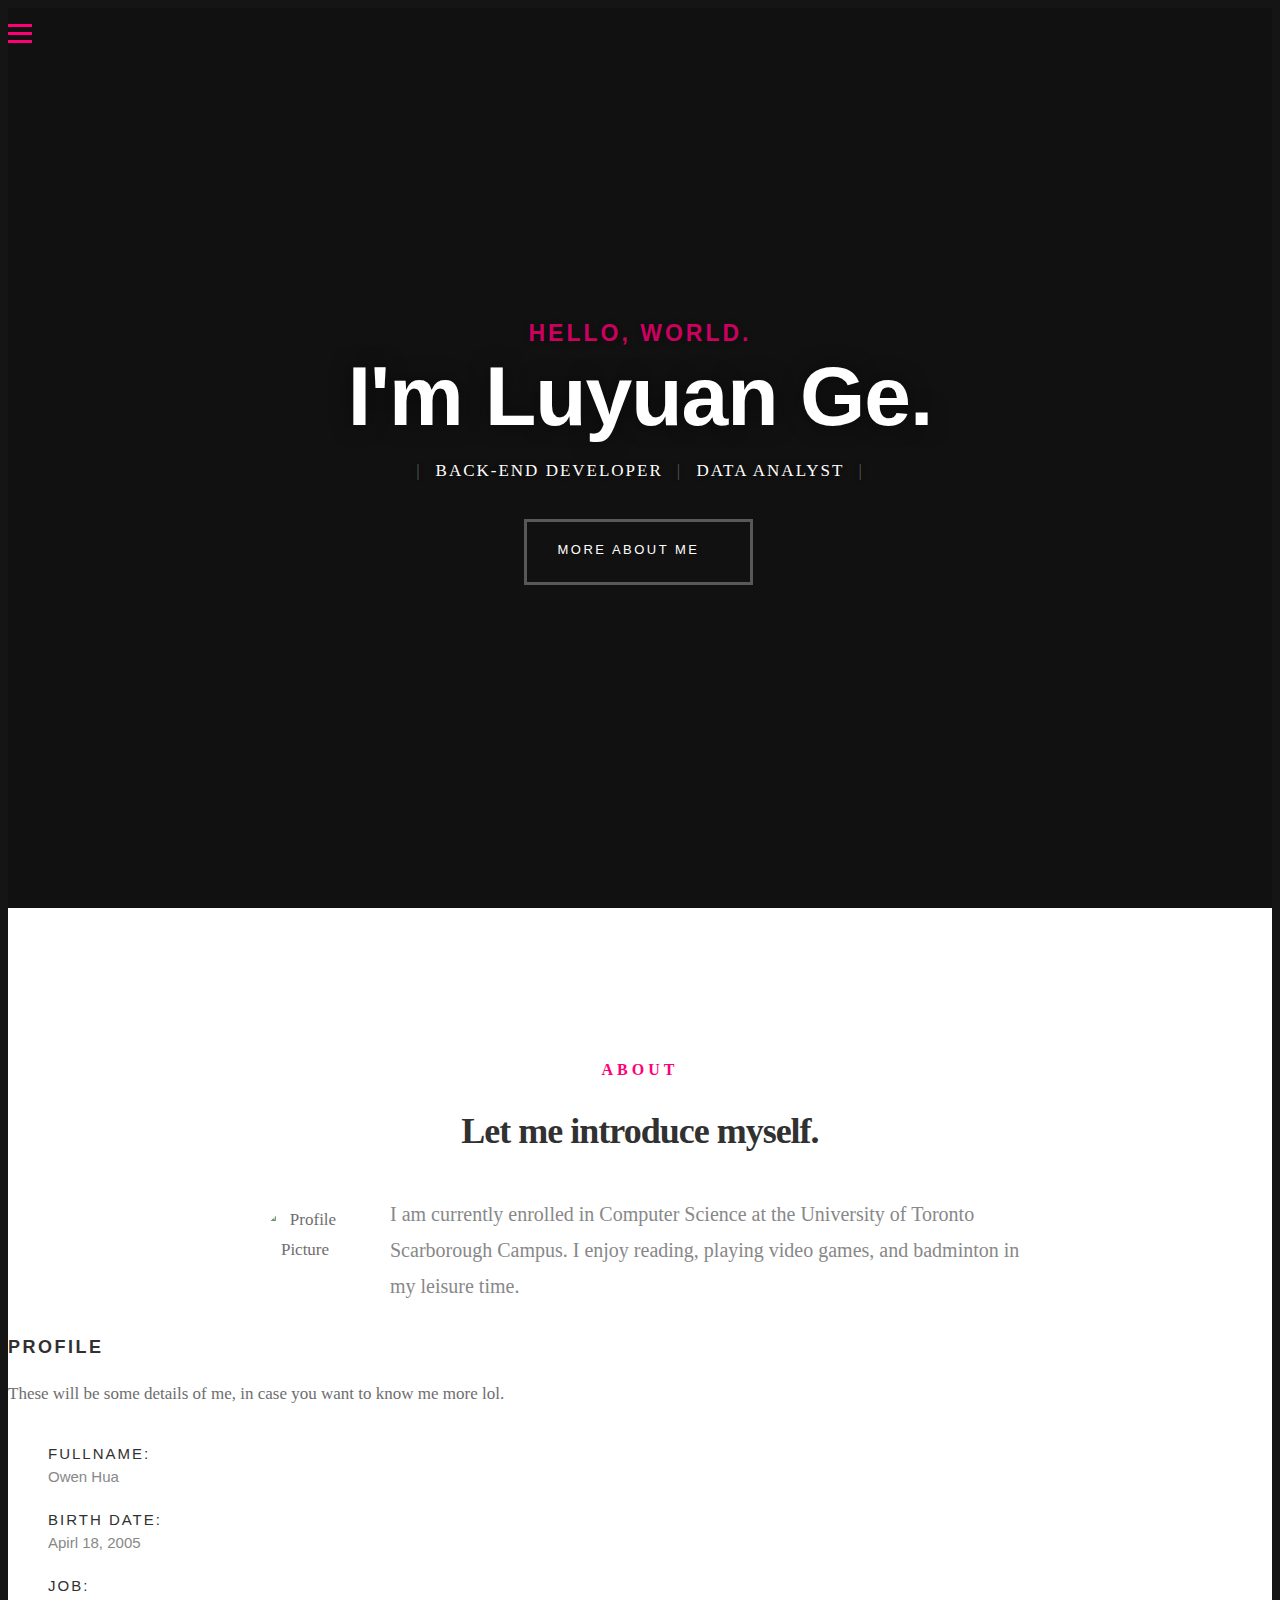
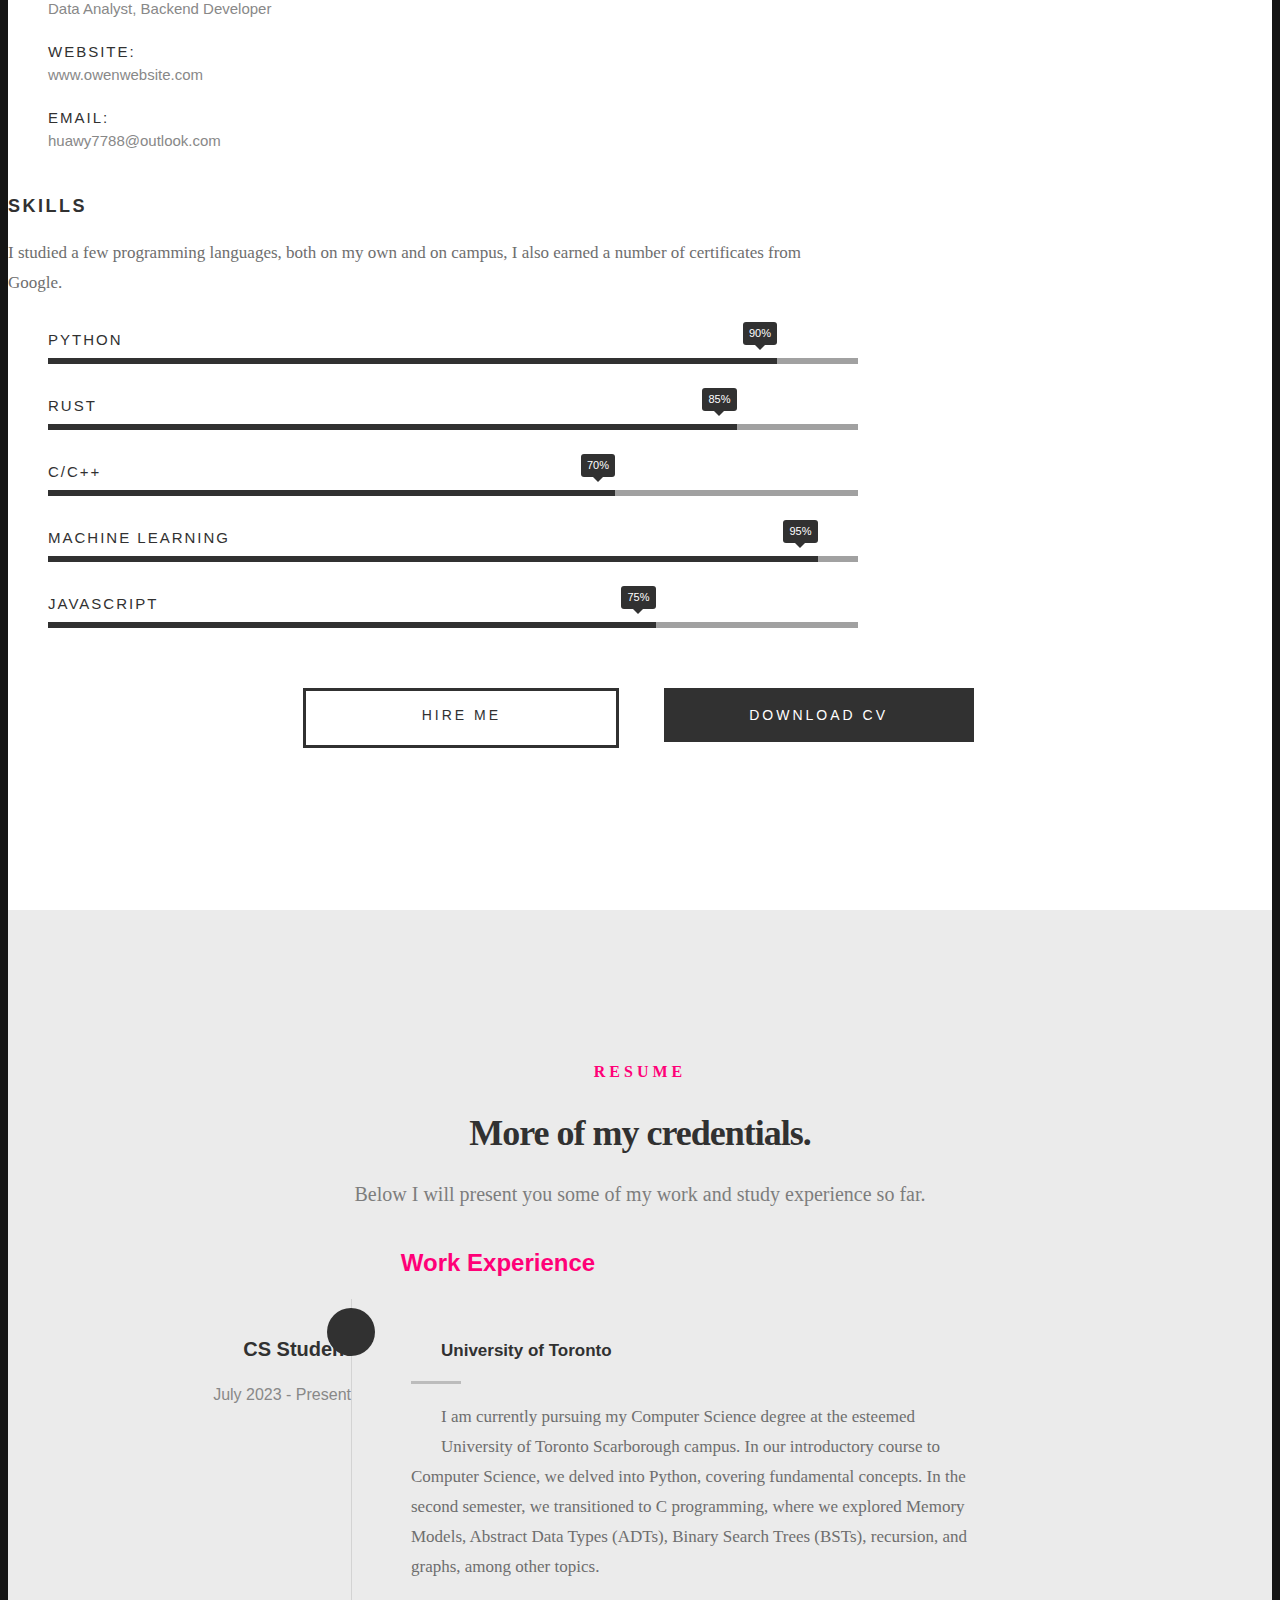
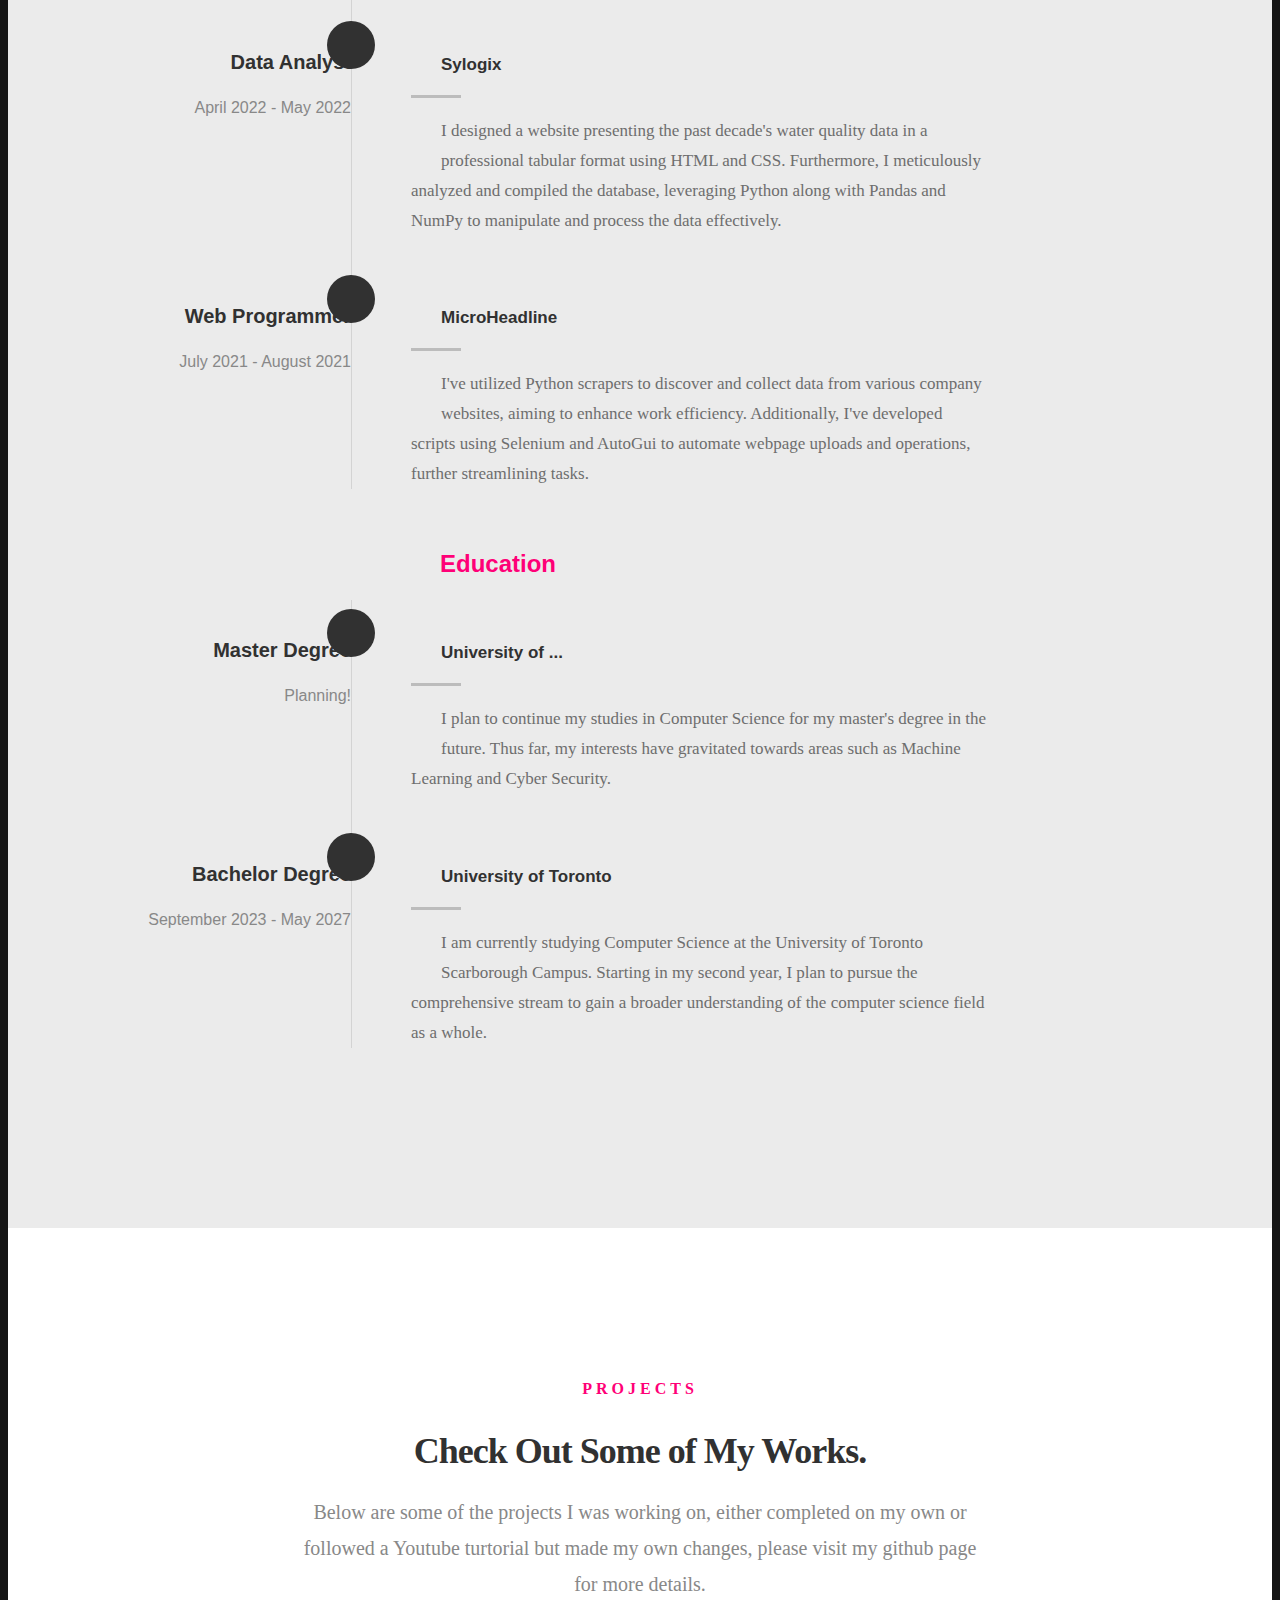
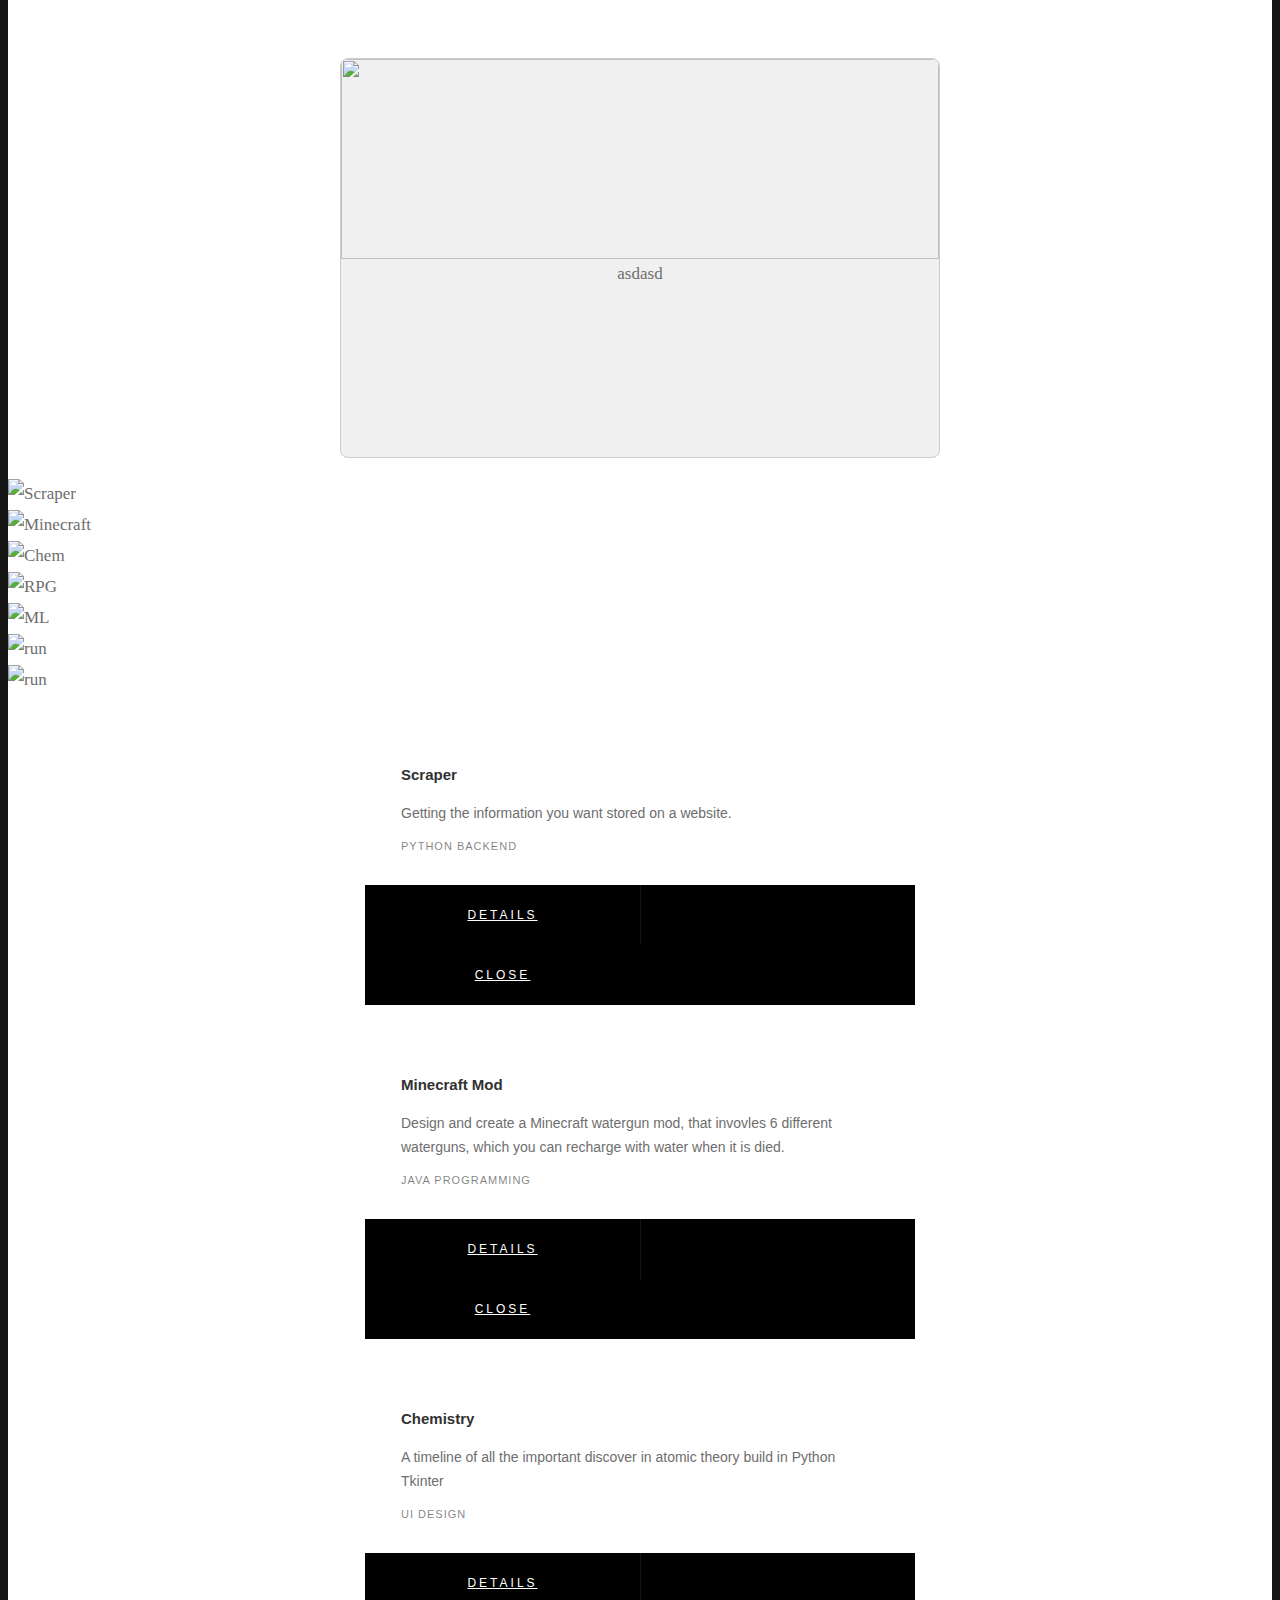
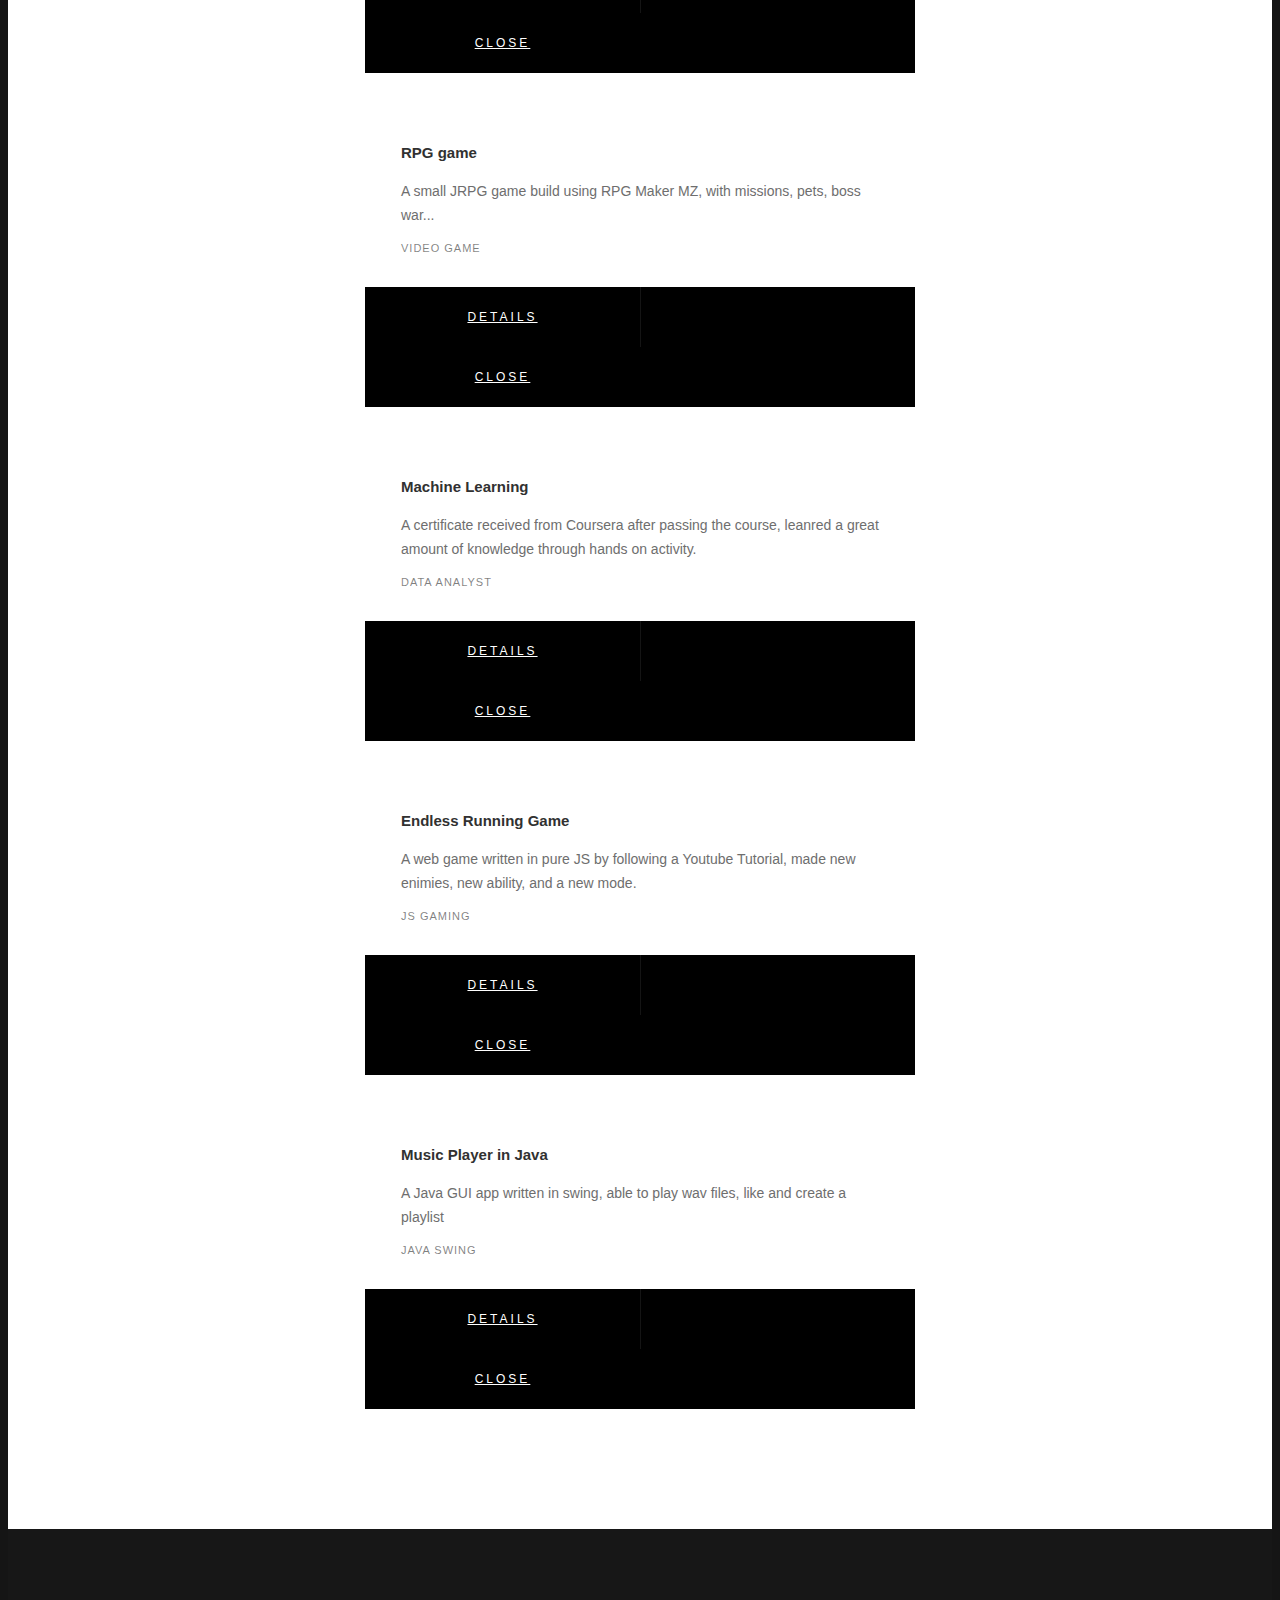
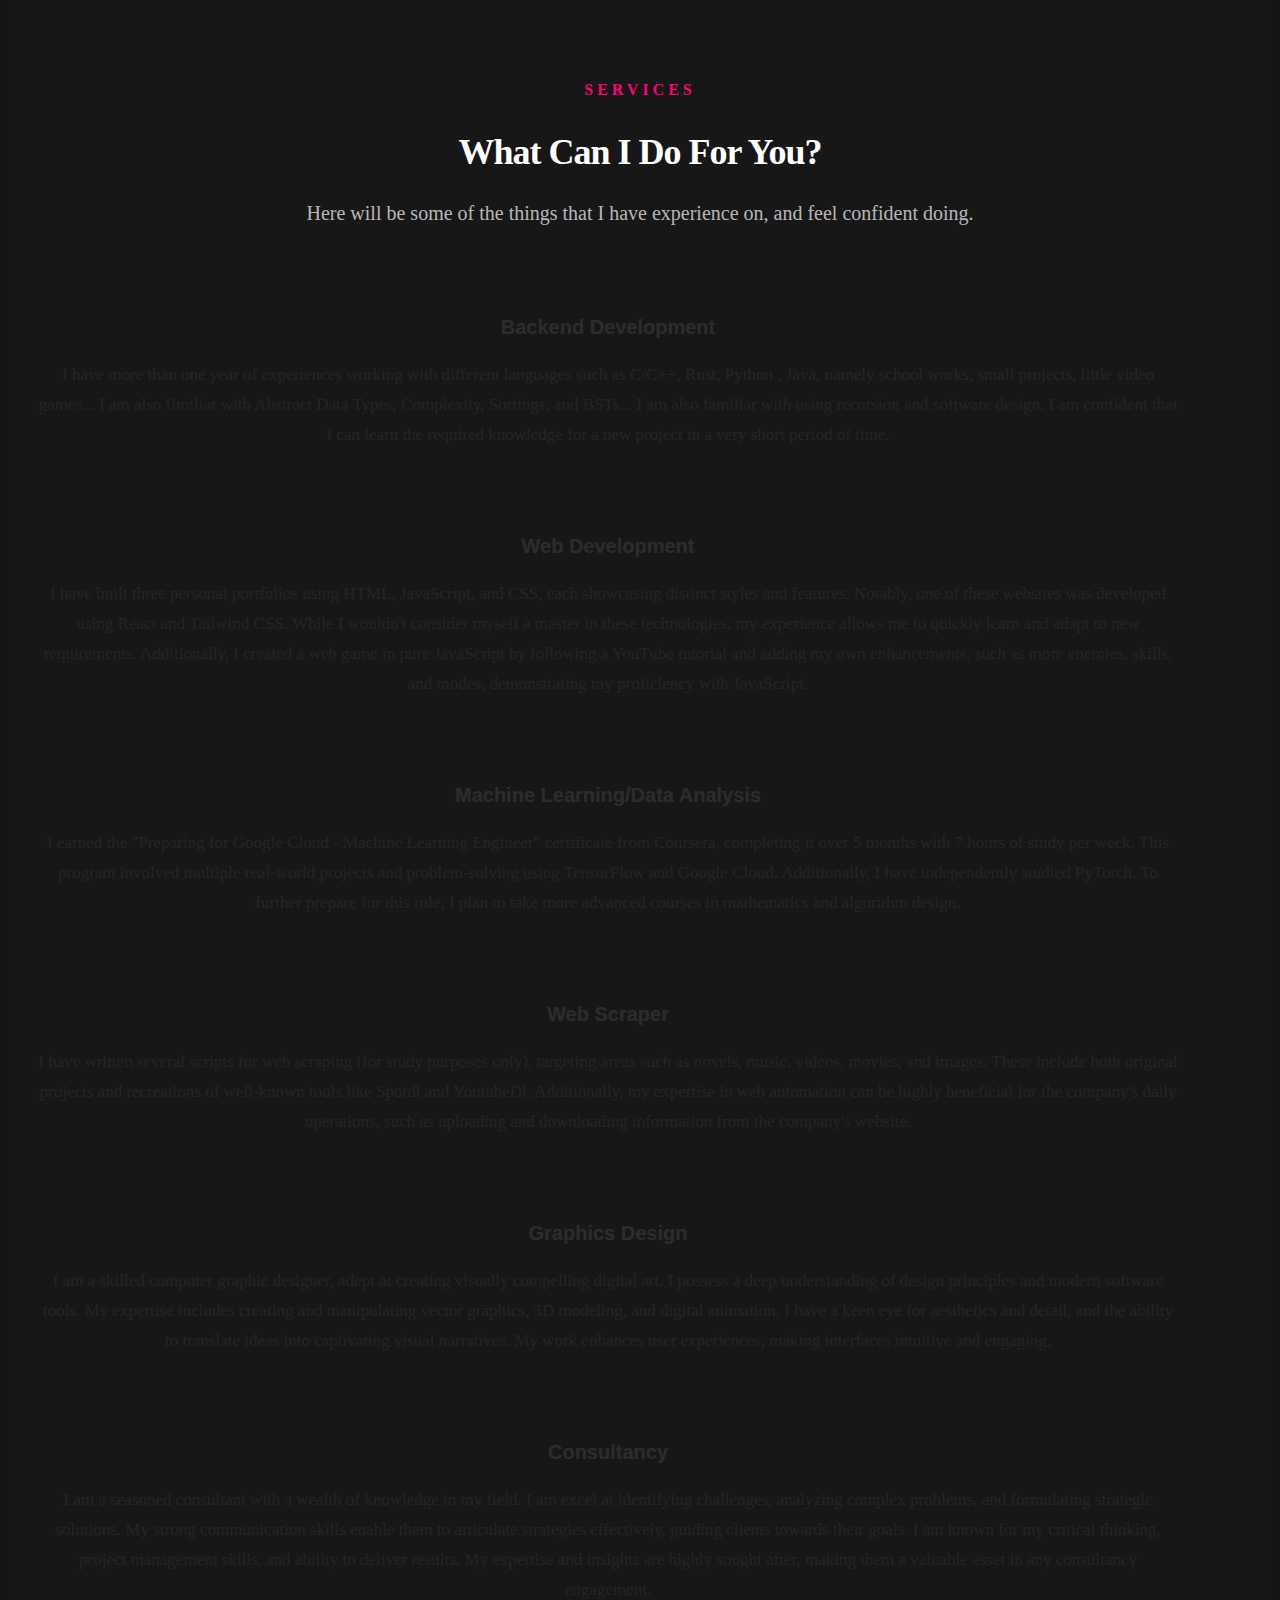
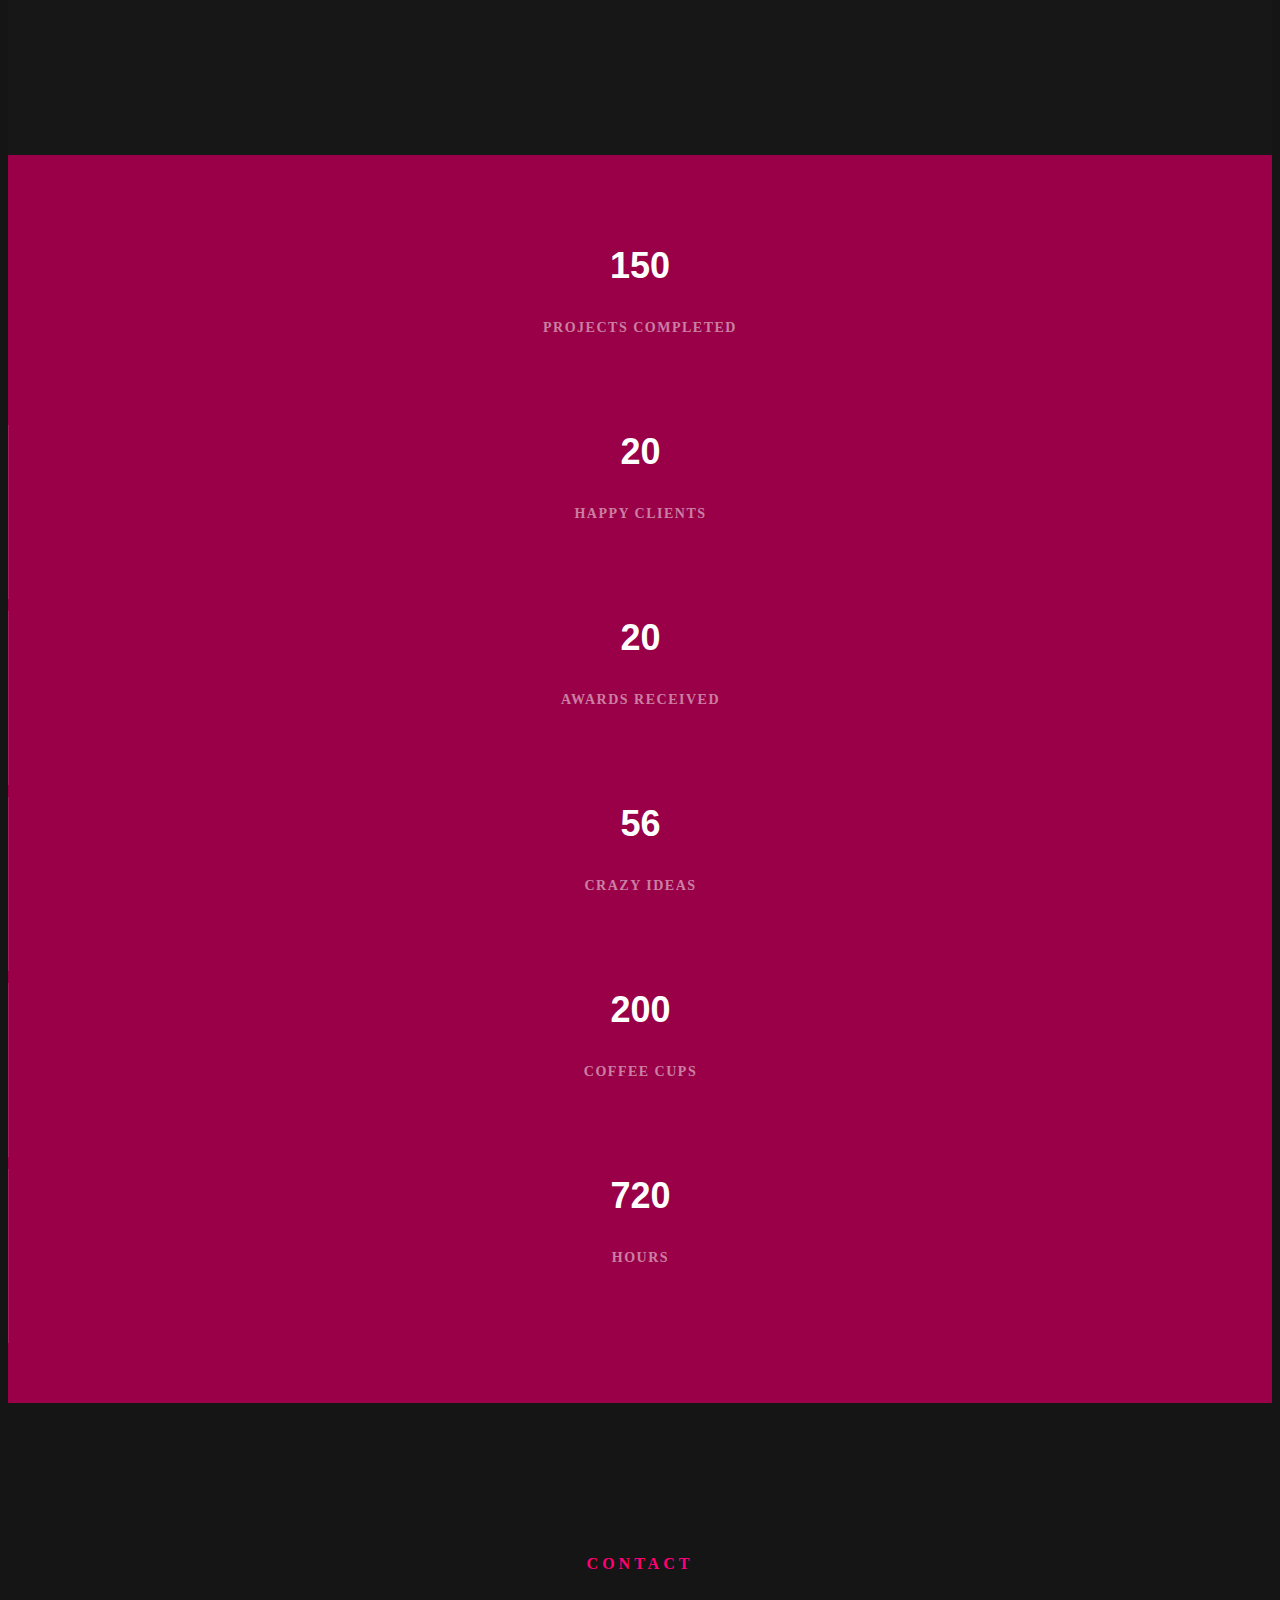
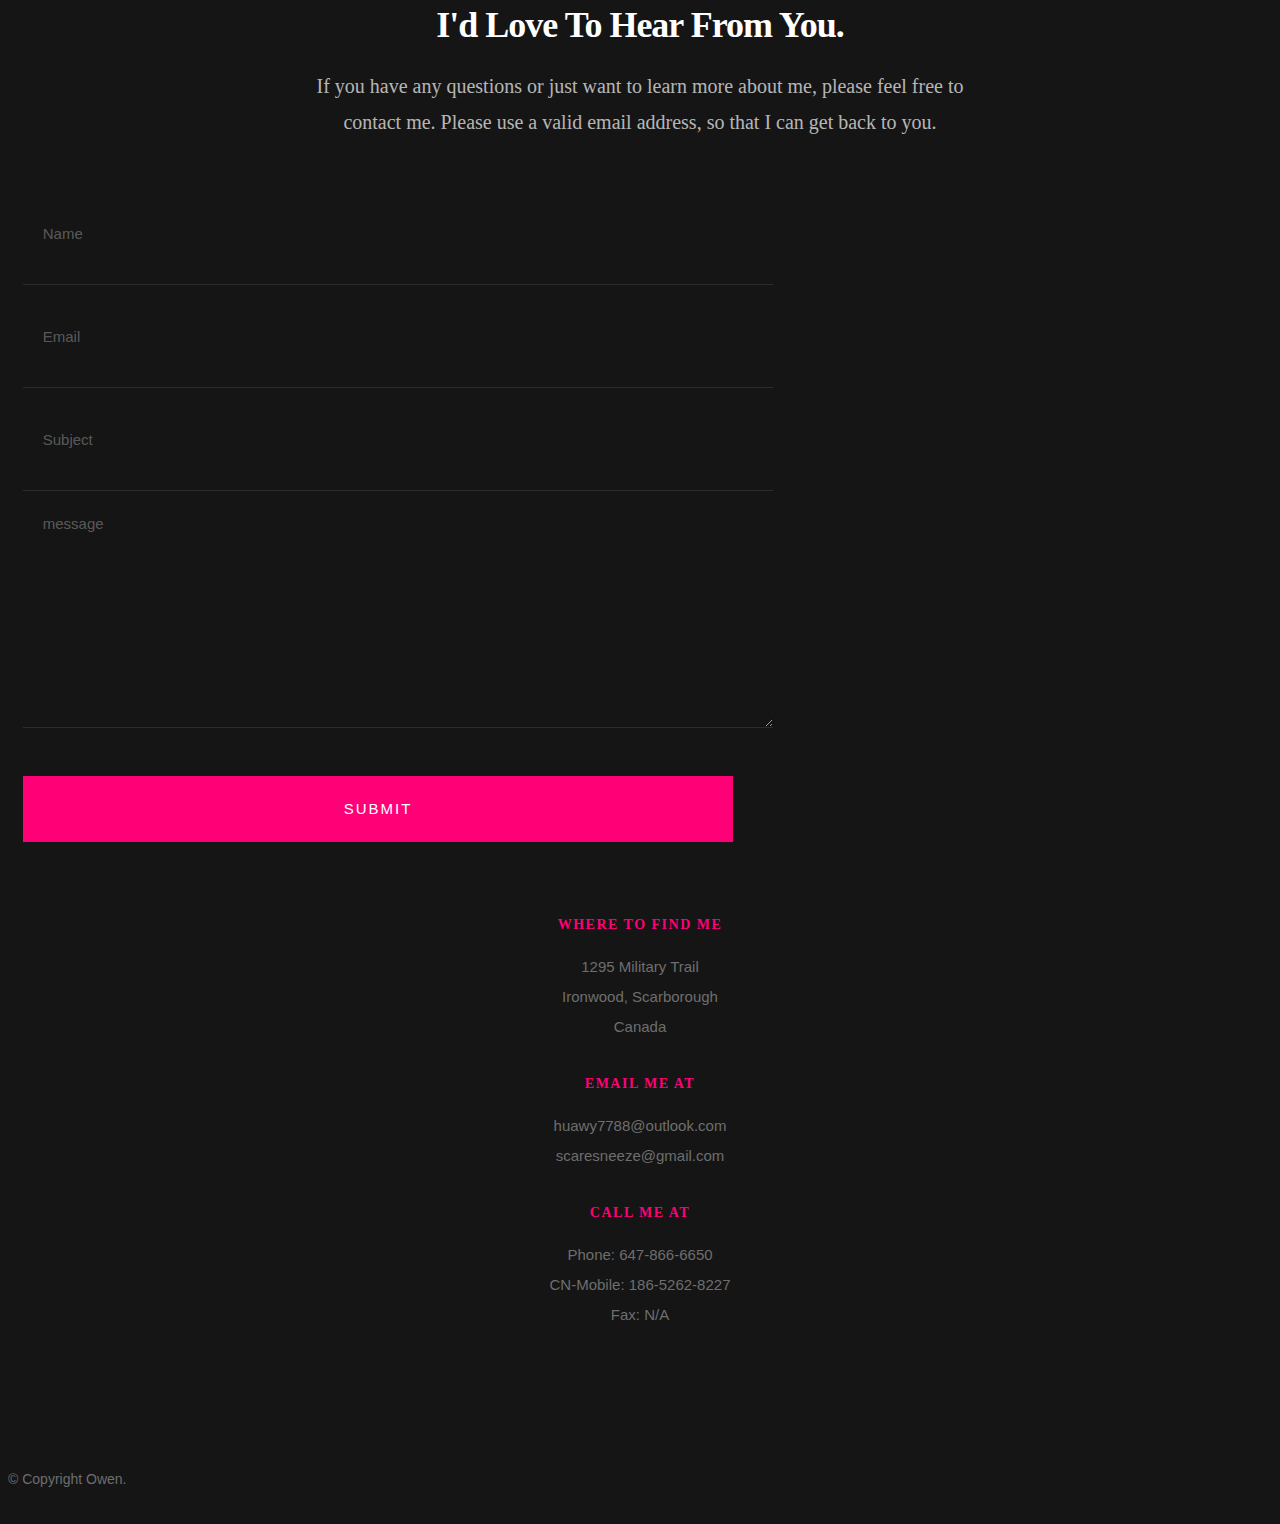
==== commit db329862: "Create projects grid, modified the hamburger icon" ====
--- a/index.html
+++ b/index.html
@@ -394,7 +394,7 @@
     <section id="portfolio">
       <div class="row section-intro">
         <div class="col-twelve">
-          <h5>Portfolio</h5>
+          <h5>Projects</h5>
           <h1>Check Out Some of My Works.</h1>
 
           <p class="lead">
@@ -405,6 +405,21 @@
         </div>
       </div>
       <!-- /section-intro-->
+      
+      <div class="projects-container">
+        <div class="project">
+          <div class="cover-pic">
+            <img src="images/3efffb85e1b742d78b4949245d1b1be5.jpeg">
+          </div>
+          <div class="description">asdasd</div>
+        </div>
+        <!-- <div>project 2</div>
+        <div>proejct 3</div>
+        <div>project 4</div>
+        <div>project 5</div>
+        <div>project 6</div> -->
+      </div>
+    
 
       <div class="row portfolio-content">
         <div class="col-twelve">
--- a/css/main.css
+++ b/css/main.css
@@ -1102,10 +1102,10 @@
    background: transparent;
    min-width: 108px;
    min-height: 66px;
-   position: absolute;
-   left: 0px;
+   position: fixed;
+   left: 0;
    top: 0;
-   margin-left: -25px;
+   margin-left: 0
  }
  
  /**
@@ -1779,7 +1779,7 @@
   * ------------------------------------------------------------------- 
   */
  #portfolio {
-   background: #FFFFFF;
+   background: #ffffff;
    padding-top: 12rem;
    padding-bottom: 12rem;
  }
@@ -1876,6 +1876,60 @@
      font-size: 2.2rem;
    }
  }
+
+  /**
+  * Porjects:
+  * grid layout
+  * ------------------------------------------------------------------- 
+  */
+ .projects-container {
+    display: grid;
+    grid-template-columns: repeat(1, minmax(600px, 600px));
+    height: 400px;
+    gap: 30px, 30px; 
+    justify-content: center;
+    padding: 20px;
+  }
+
+  .projects-container .project {
+    background-color: #f0f0f0; 
+    padding: 0;            
+    text-align: center;        
+    border: 1px solid #ccc;    
+    border-radius: 8px;
+    width: 100%;
+    box-sizing: border-box;
+  }
+
+  .projects-container .cover-pic{
+    width: 100%;
+    height: 200px;
+    overflow: hidden;
+    display: flex;
+    justify-content: center;
+    align-items: center;
+  }
+
+  .projects-container .cover-pic img {
+    width: 100%; /* Make the image fill the width of the container */
+    height: 100%; /* Make the image fill the height of the container */
+    object-fit: cover; /* Crop the image to cover the entire div */
+    border-radius: 8px 8px 0 0; /* Optional: Rounded corners to match the container */
+  }
+
+  @media (max-width: 1200px) {
+    .projects-container {
+      grid-template-columns: repeat(2, 1fr); /* 2 items per row */
+    }
+  }
+
+  @media (max-width: 900px) {
+    .projects-container {
+      grid-template-columns: repeat(1, 1fr); /* 1 item per row for smaller screens */
+    }
+  }
+  
+
  
  /**
   * Popup Modal - (_layout.scss)
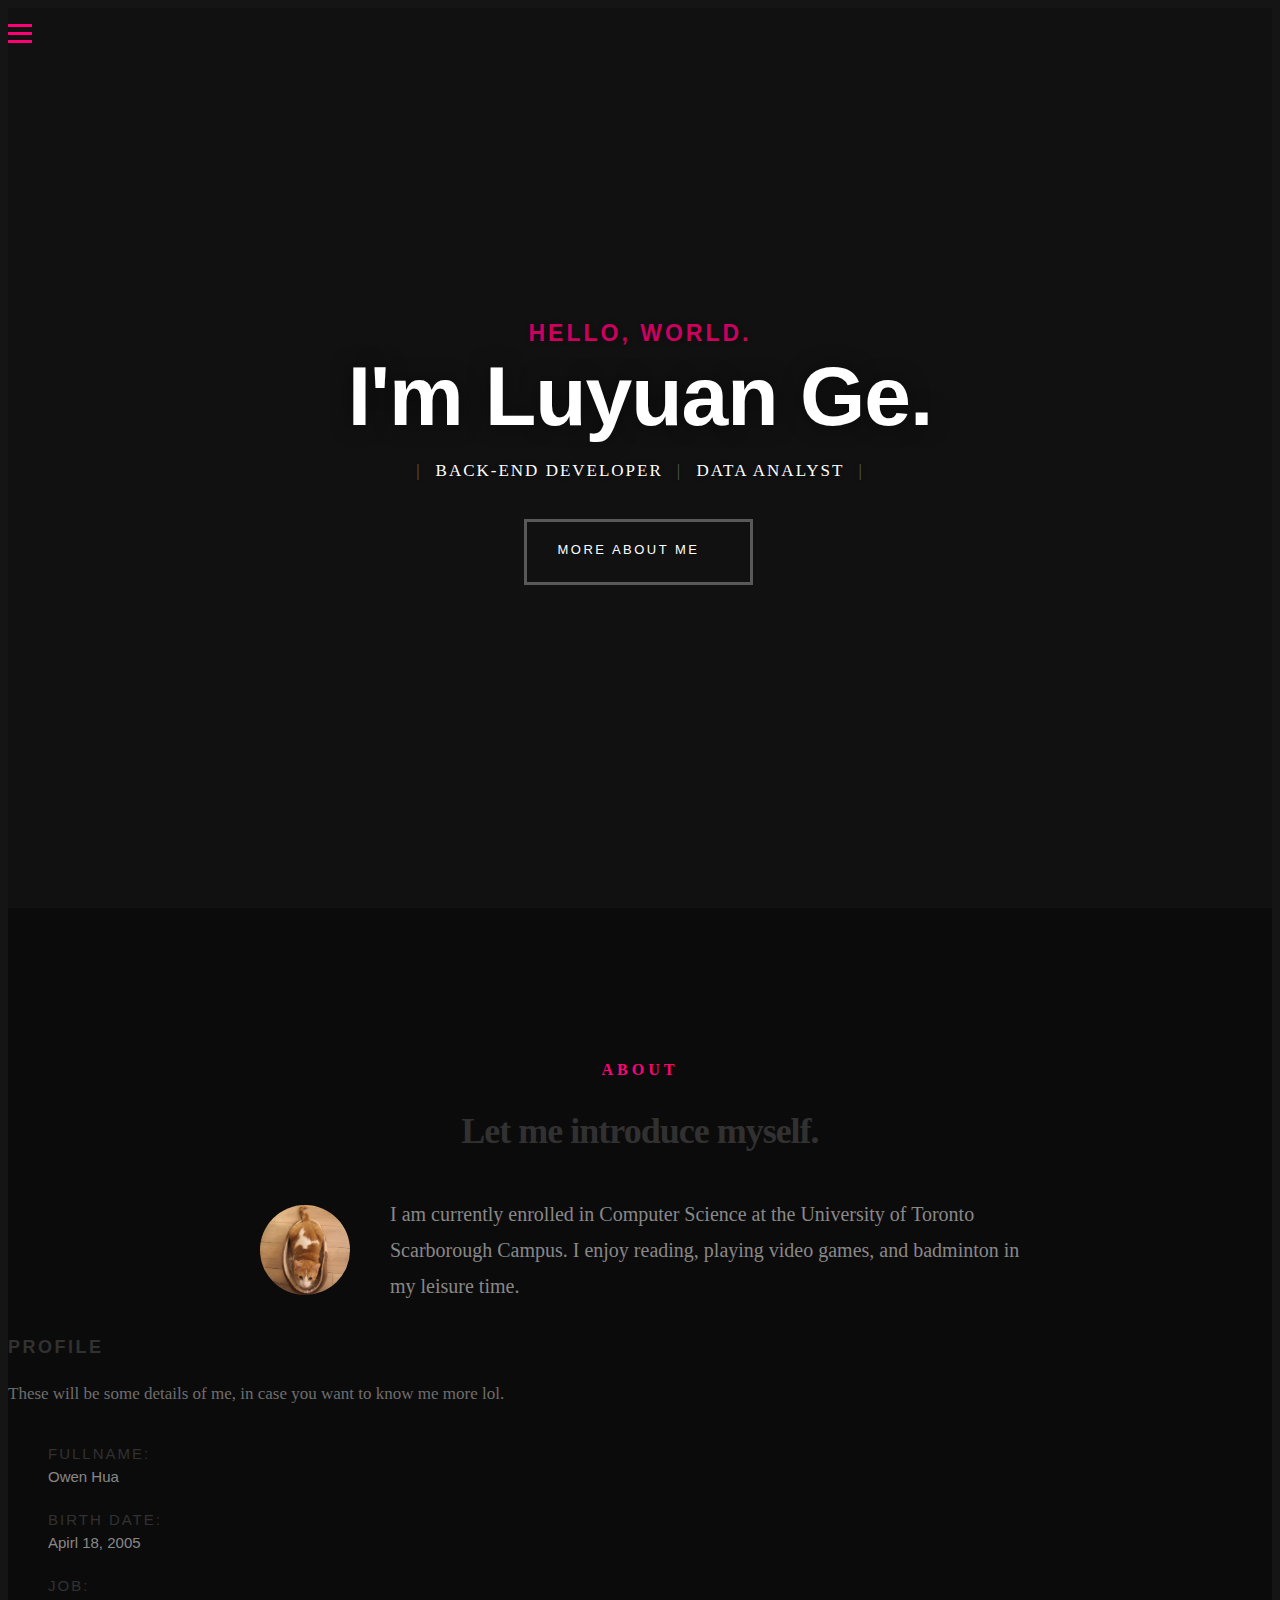
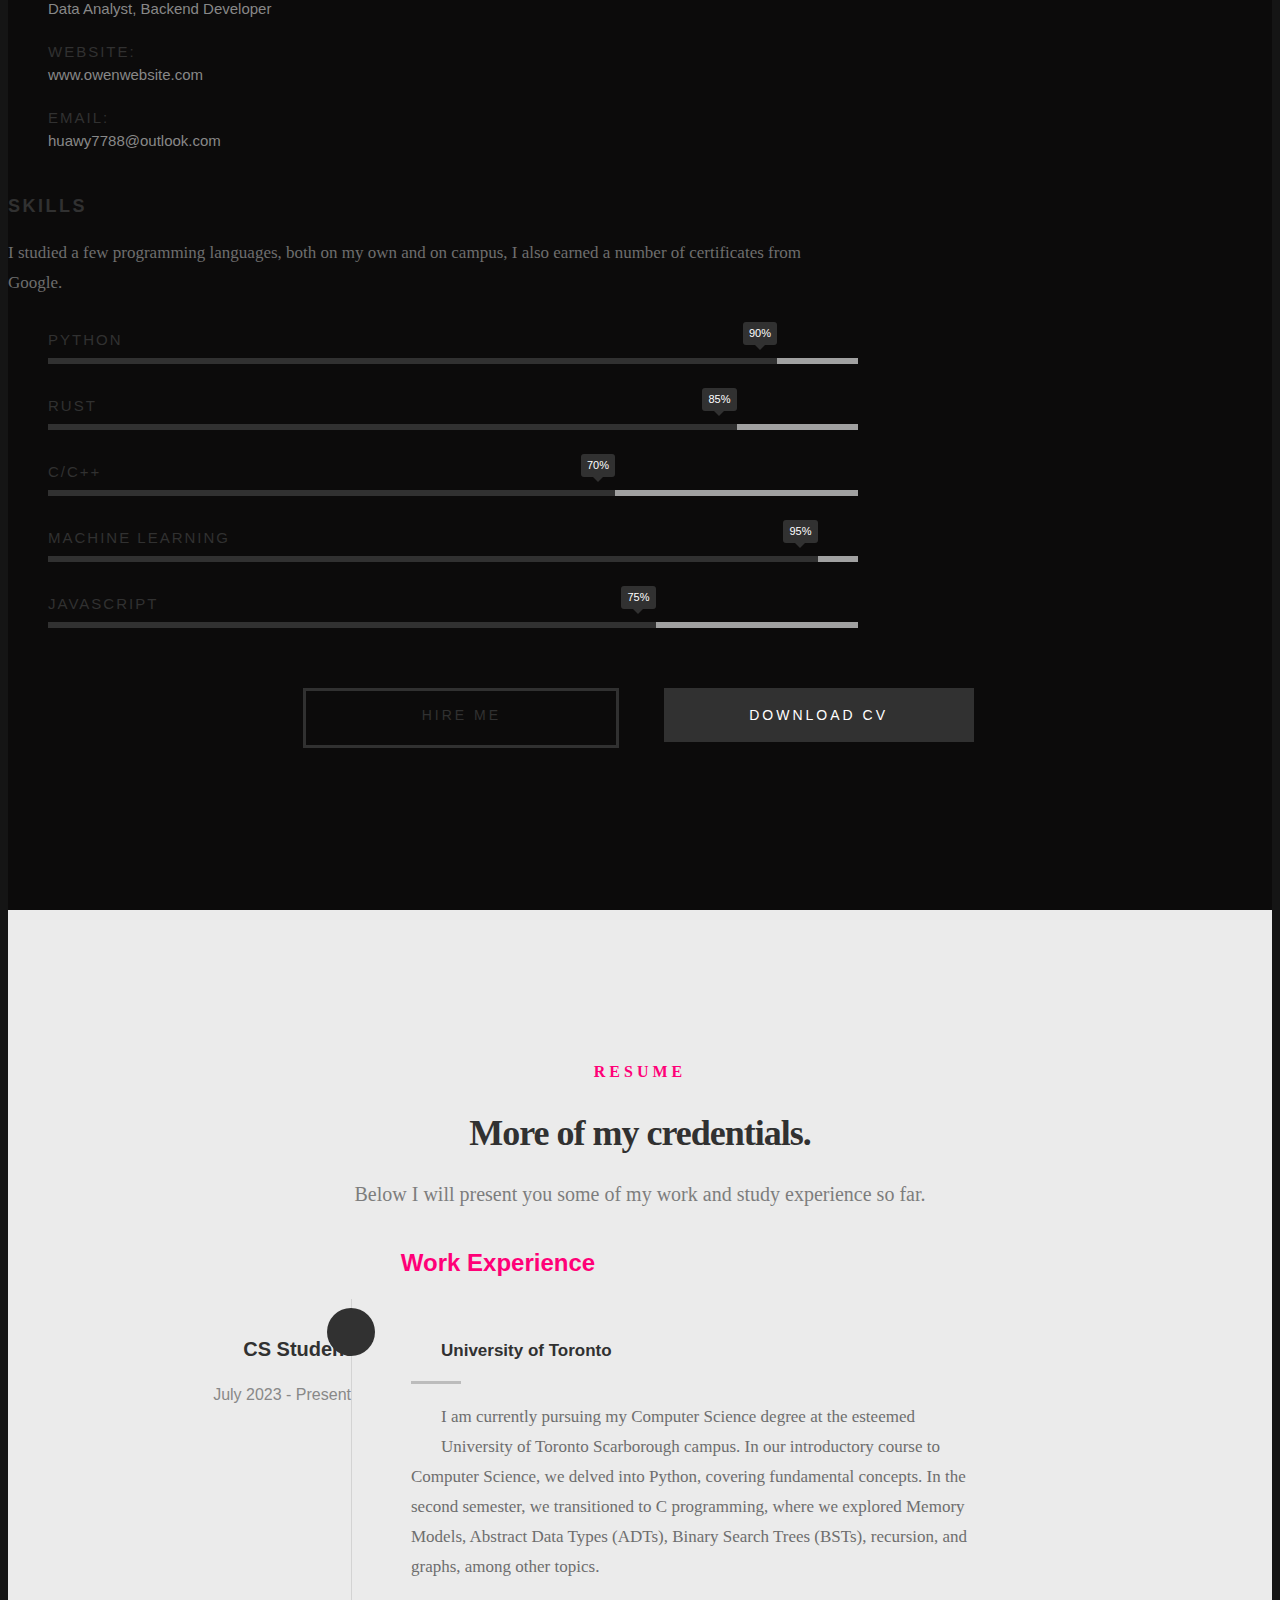
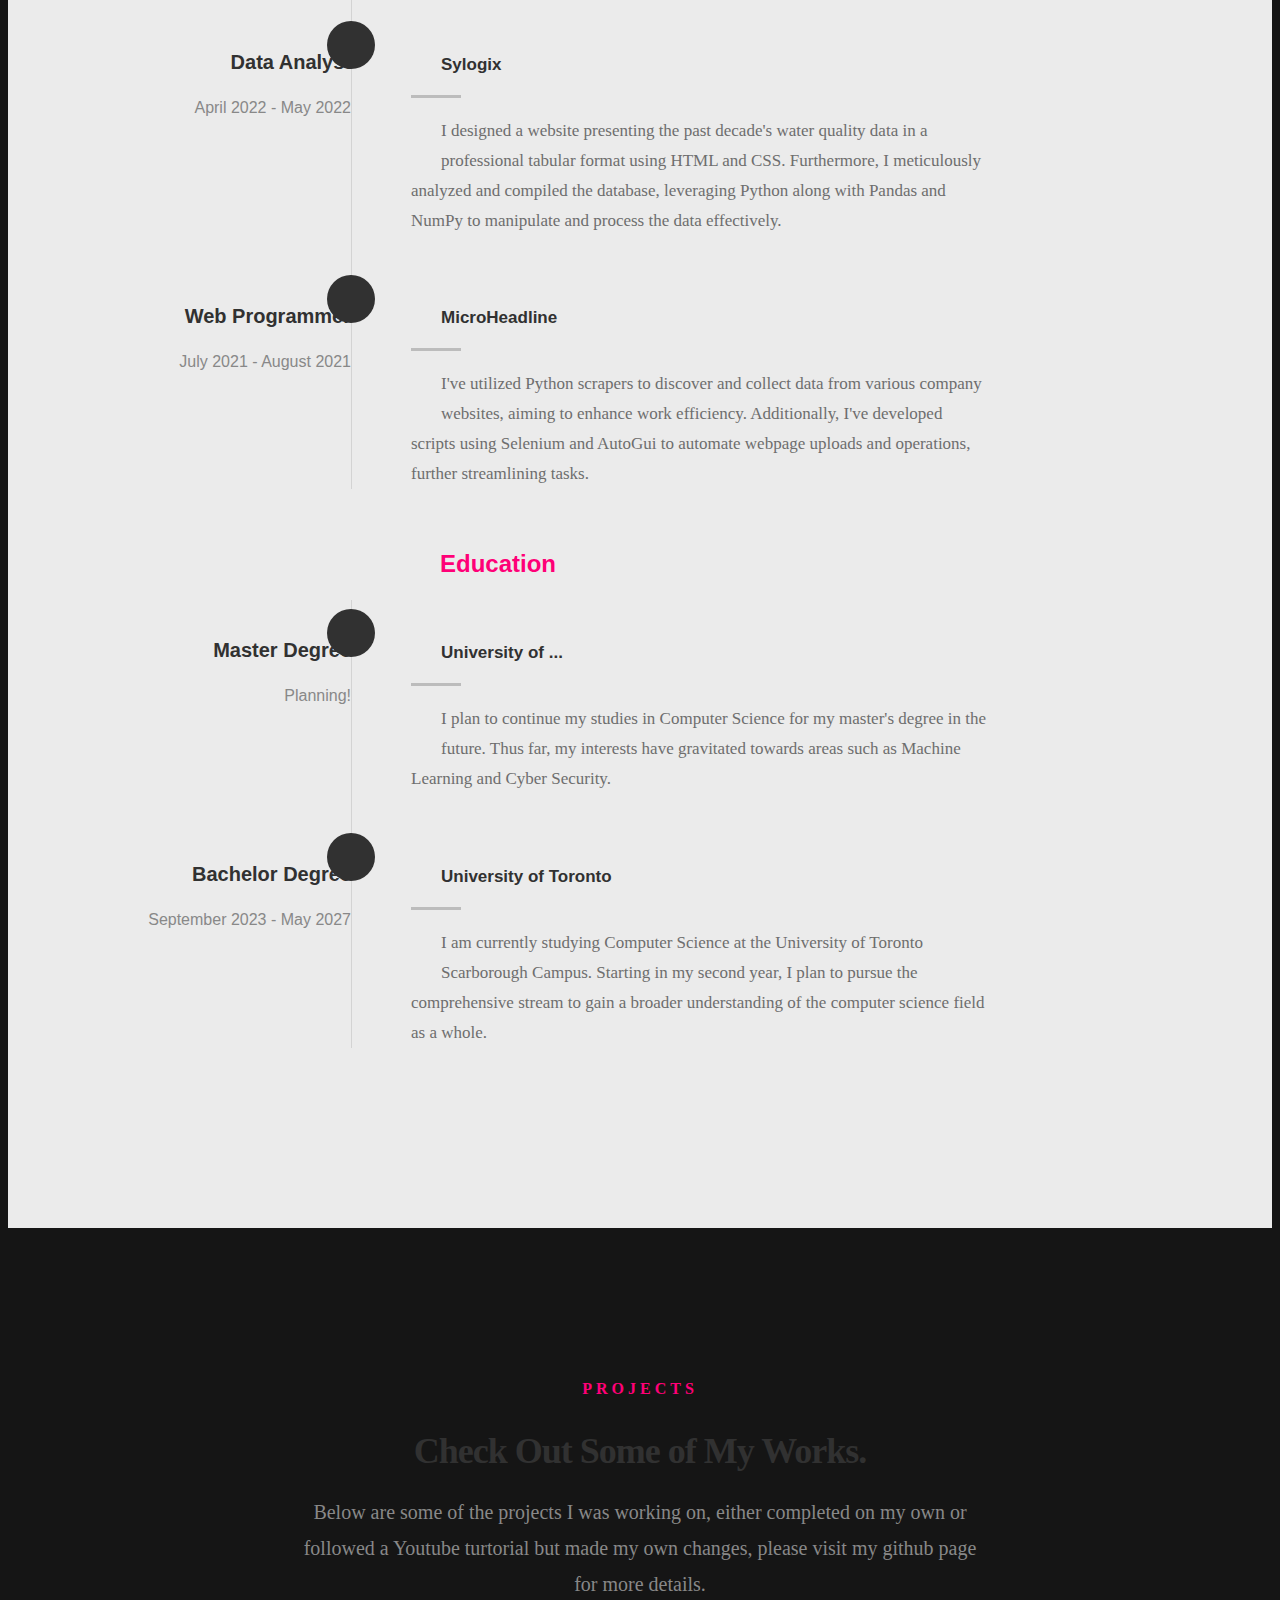
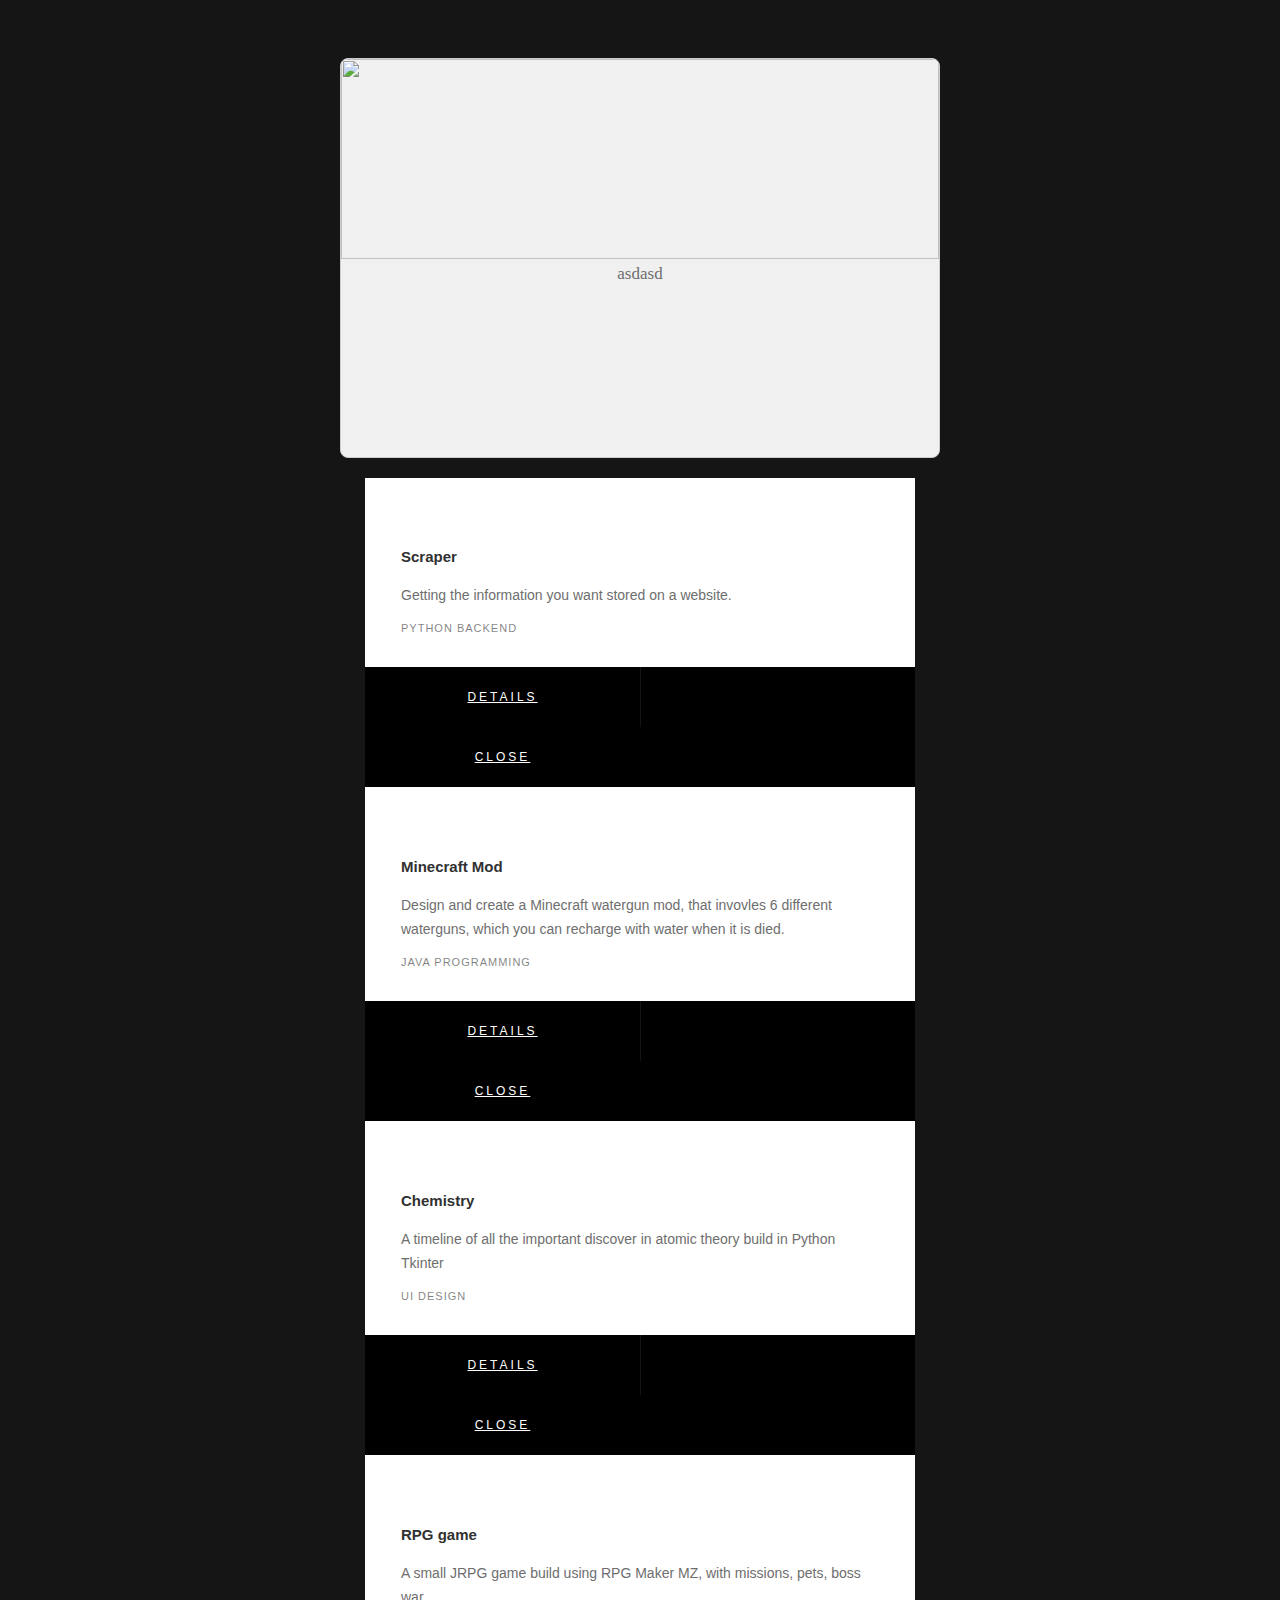
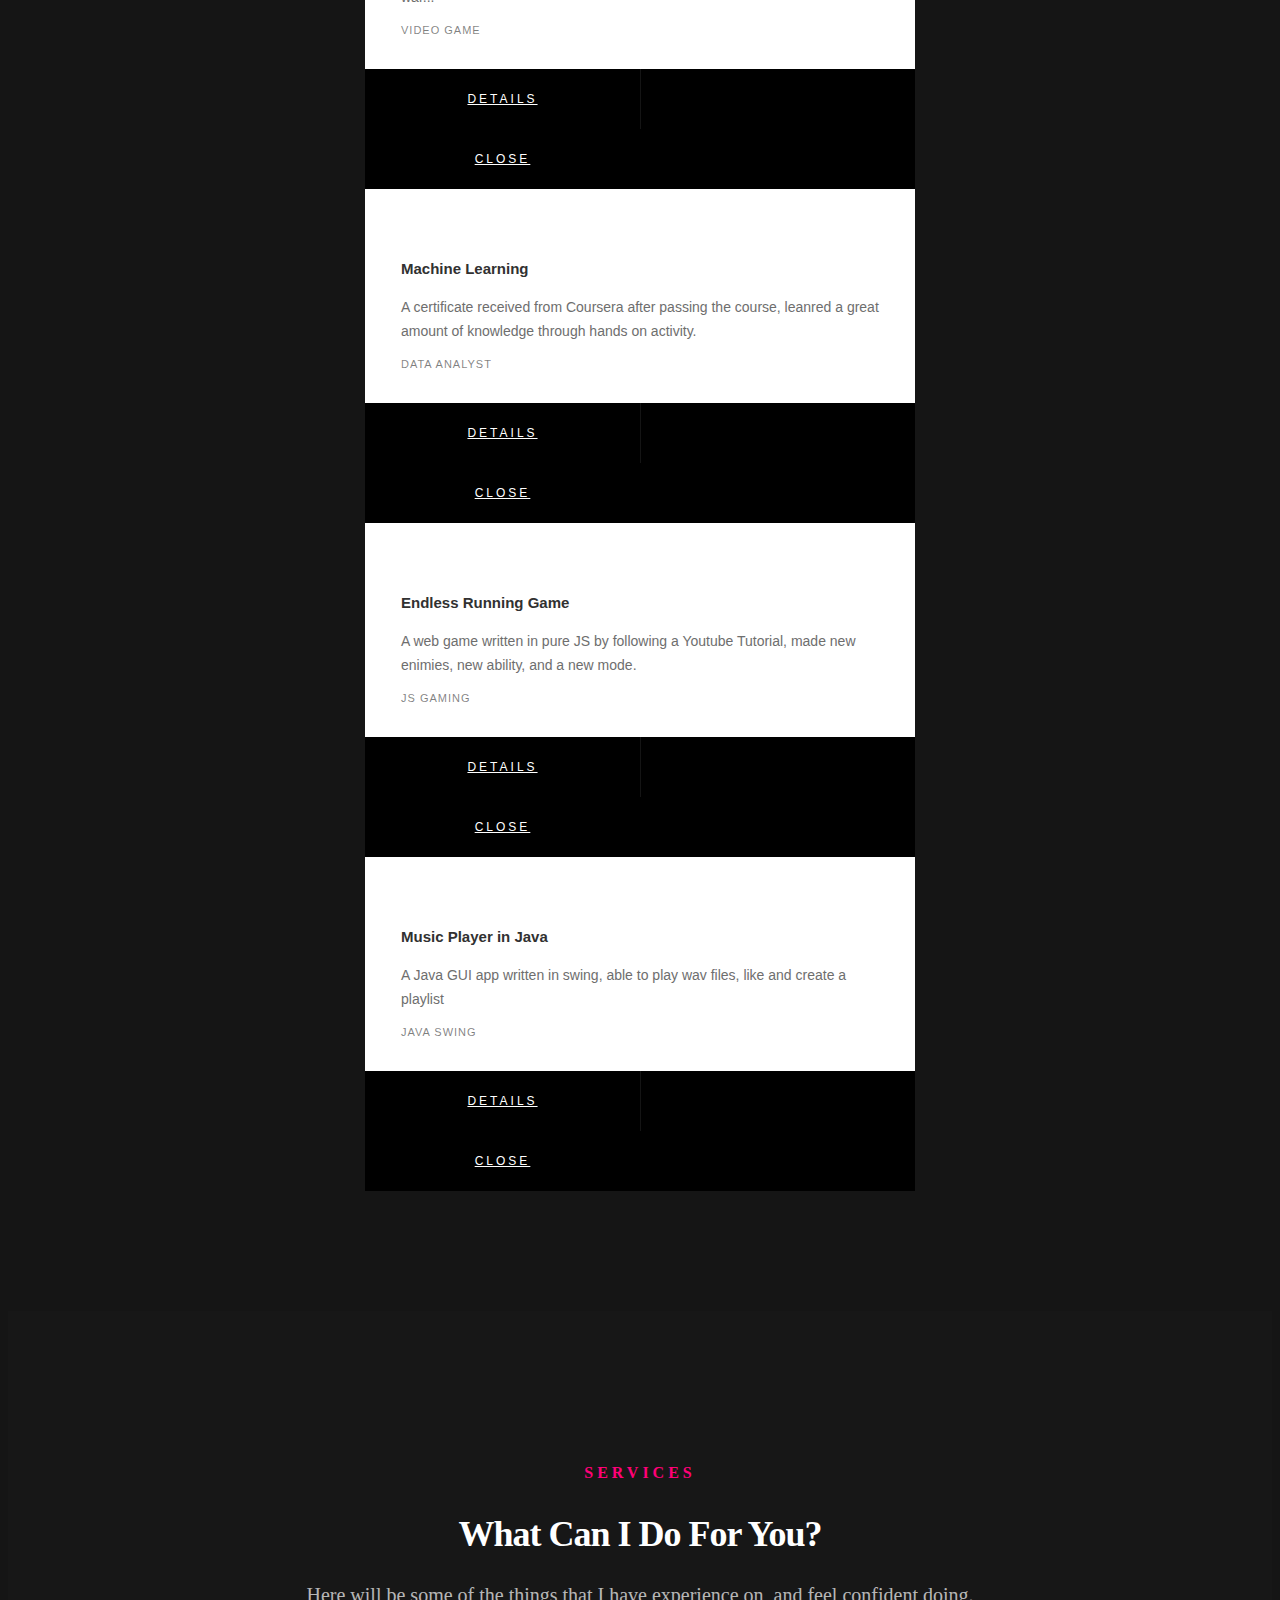
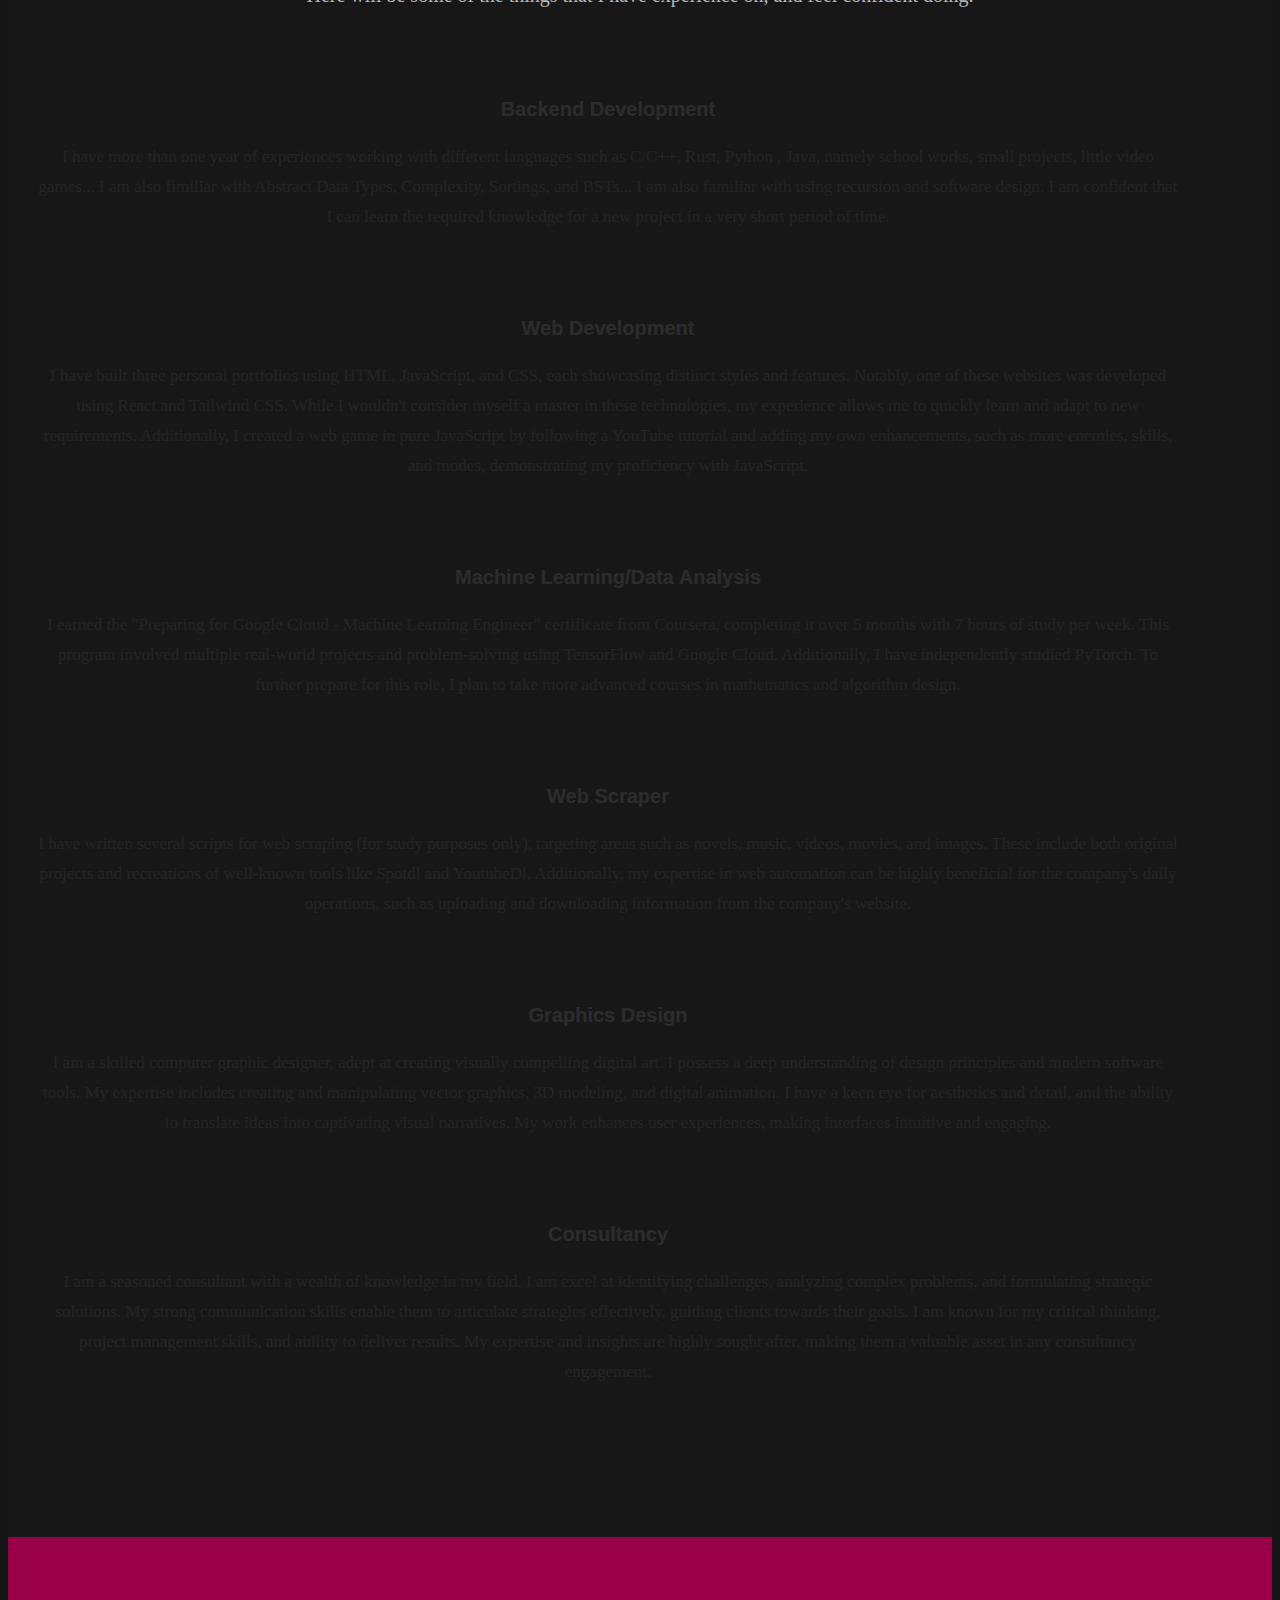
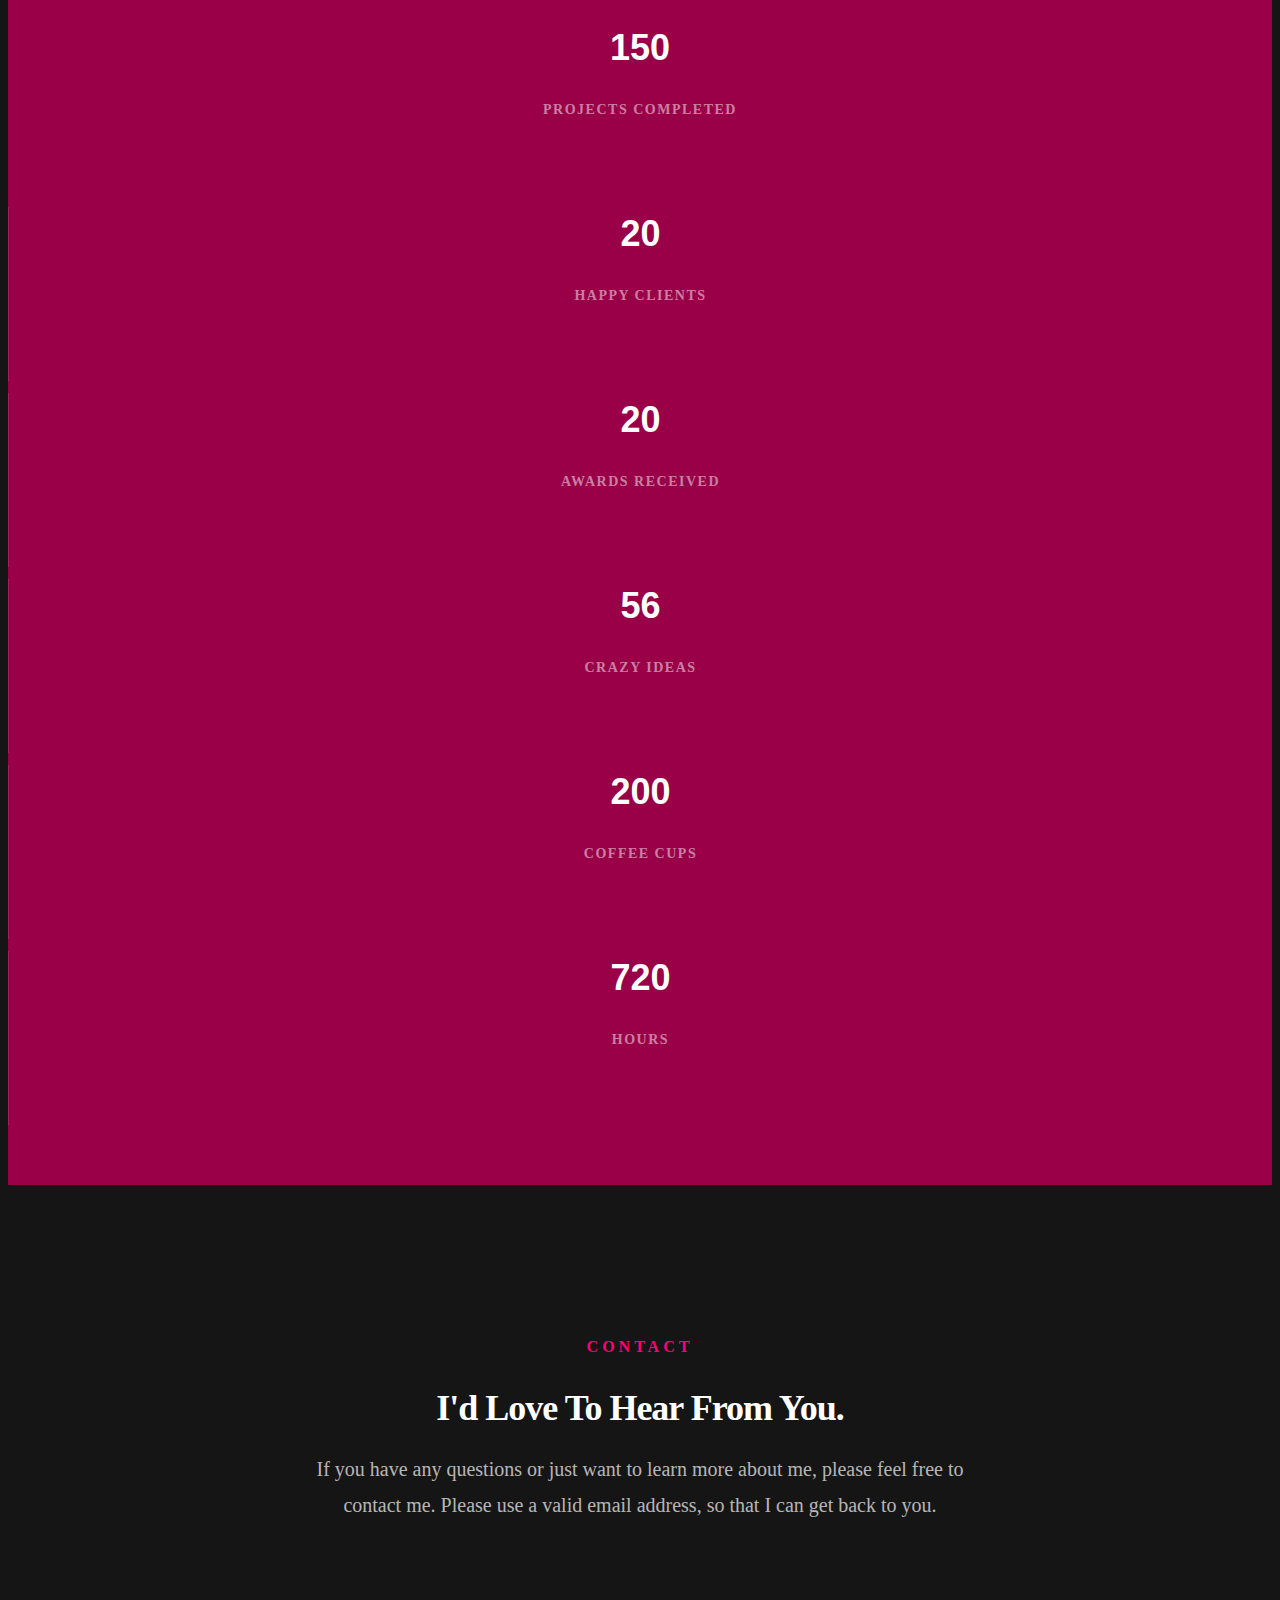
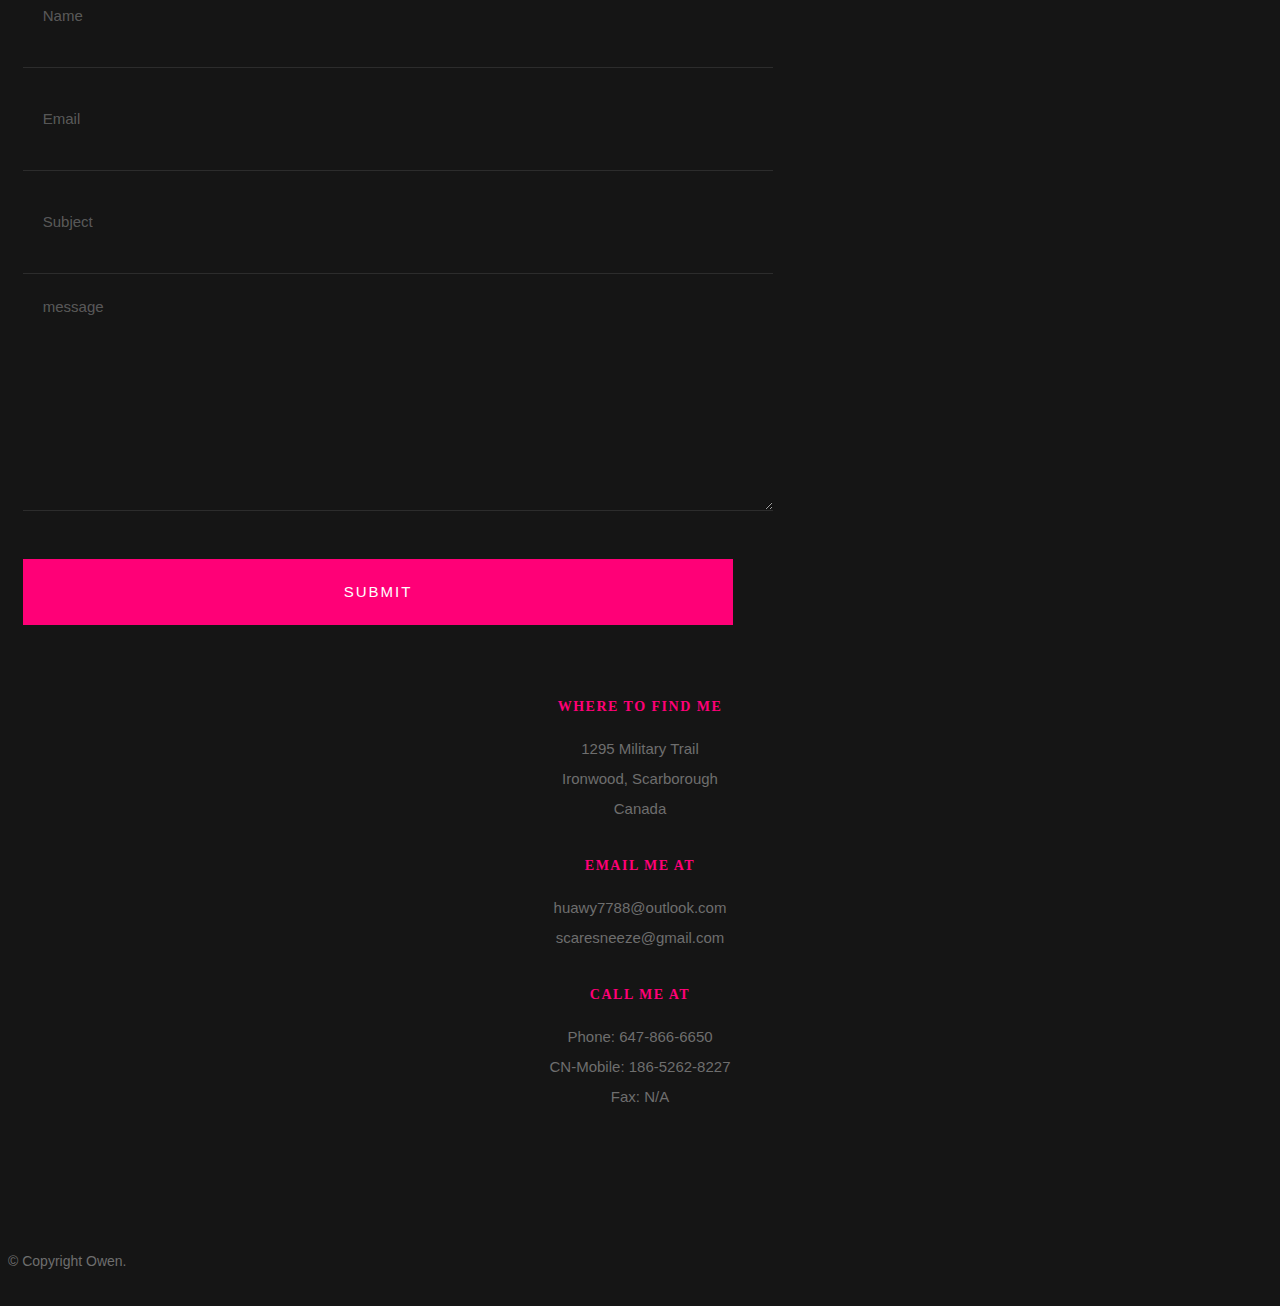
==== commit d603de3d: "Change backgroudn color, change title, delete original portfolio items" ====
--- a/index.html
+++ b/index.html
@@ -9,9 +9,9 @@
     <!--- basic page needs
    ================================================== -->
     <meta charset="utf-8" />
-    <title>Owen</title>
-    <meta name="description" content="Portfolio for Owen" />
-    <meta name="author" content="Owen" />
+    <title>Luyuan</title>
+    <meta name="description" content="Portfolio for LuyuanGe" />
+    <meta name="author" content="Luyuan" />
 
     <!-- mobile specific metas
    ================================================== -->
@@ -33,7 +33,7 @@
 
     <!-- favicons
 	================================================== -->
-    <link rel="icon" type="image/png" href="favicon.png" />
+    <link rel="icon" type="image/png" href="images/profile.png" />
   </head>
 
   <body id="top">
@@ -98,21 +98,15 @@
       <ul class="intro-social">
         <li>
           <a href="https://www.instagram.com/owen.hua"
-            ><i class="fa fa-instagram"></i
-          ></a>
+            ><i class="fa fa-instagram"></i>
+          </a>
         </li>
         <li>
           <a href="https://github.com/LoveIiei"><i class="fa fa-github"></i></a>
         </li>
         <li>
           <a href="https://twitter.com/Owen1_1ua"
-            ><i class="fa fa-twitter"></i
-          ></a>
-        </li>
-        <li>
-          <a href="https://steamcommunity.com/profiles/76561199097443840/"
-            ><i class="fa fa-steam"></i
-          ></a>
+            ><i class="fa-brands fa-x-twitter"></i></a>
         </li>
         <li>
           <a href="https://www.linkedin.com/in/weiyuan-hua-3345232a6/"
@@ -133,7 +127,7 @@
           <h1>Let me introduce myself.</h1>
 
           <div class="intro-info">
-            <img src="images/profile-pic.jpg" alt="Profile Picture" />
+            <img src="images/profile.png" alt="Profile Picture" />
 
             <p class="lead">
               I am currently enrolled in Computer Science at the University of
@@ -419,116 +413,7 @@
         <div>project 5</div>
         <div>project 6</div> -->
       </div>
-    
-
-      <div class="row portfolio-content">
-        <div class="col-twelve">
-          <!-- portfolio-wrapper -->
-          <div id="folio-wrapper" class="block-1-2 block-mob-full stack">
-            <div class="bgrid folio-item">
-              <div class="item-wrap">
-                <img src="images/portfolio/scraper.png" alt="Scraper" />
-                <a href="#modal-01" class="overlay">
-                  <div class="folio-item-table">
-                    <div class="folio-item-cell">
-                      <h3 class="folio-title">Web Scraping</h3>
-                      <span class="folio-types"> Python Backend </span>
-                    </div>
-                  </div>
-                </a>
-              </div>
-            </div>
-            <!-- /folio-item -->
-
-            <div class="bgrid folio-item">
-              <div class="item-wrap">
-                <img src="images/portfolio/Minecraft.jpg" alt="Minecraft" />
-                <a href="#modal-02" class="overlay">
-                  <div class="folio-item-table">
-                    <div class="folio-item-cell">
-                      <h3 class="folio-title">Minecraft Mod</h3>
-                      <span class="folio-types"> Java Programming </span>
-                    </div>
-                  </div>
-                </a>
-              </div>
-            </div>
-            <!-- /folio-item -->
-
-            <div class="bgrid folio-item">
-              <div class="item-wrap">
-                <img src="images/portfolio/CheTimeLine.png" alt="Chem" />
-                <a href="#modal-03" class="overlay">
-                  <div class="folio-item-table">
-                    <div class="folio-item-cell">
-                      <h3 class="folio-title">Chemistry Timeline</h3>
-                      <span class="folio-types"> UI Design </span>
-                    </div>
-                  </div>
-                </a>
-              </div>
-            </div>
-            <!-- /folio-item -->
-
-            <div class="bgrid folio-item">
-              <div class="item-wrap">
-                <img src="images/portfolio/rpg.png" alt="RPG" />
-                <a href="#modal-04" class="overlay">
-                  <div class="folio-item-table">
-                    <div class="folio-item-cell">
-                      <h3 class="folio-title">JRPG Game</h3>
-                      <span class="folio-types"> Video Game </span>
-                    </div>
-                  </div>
-                </a>
-              </div>
-            </div>
-            <!-- /folio-item -->
-
-            <div class="bgrid folio-item">
-              <div class="item-wrap">
-                <img src="images/portfolio/ML.png" alt="ML" />
-                <a href="#modal-05" class="overlay">
-                  <div class="folio-item-table">
-                    <div class="folio-item-cell">
-                      <h3 class="folio-title">Machine Learning</h3>
-                      <span class="folio-types"> Data Analyst </span>
-                    </div>
-                  </div>
-                </a>
-              </div>
-            </div>
-            <!-- /folio-item -->
-
-            <div class="bgrid folio-item">
-              <div class="item-wrap">
-                <img src="images/portfolio/dogrun.png" alt="run" />
-                <a href="#modal-06" class="overlay">
-                  <div class="folio-item-table">
-                    <div class="folio-item-cell">
-                      <h3 class="folio-title">Endless Running</h3>
-                      <span class="folio-types"> Js Gaming </span>
-                    </div>
-                  </div>
-                </a>
-              </div>
-            </div>
-            <!-- /folio-item -->
-
-            <div class="bgrid folio-item">
-              <div class="item-wrap">
-                <img src="images/portfolio/music.png" alt="run" />
-                <a href="#modal-07" class="overlay">
-                  <div class="folio-item-table">
-                    <div class="folio-item-cell">
-                      <h3 class="folio-title">Music Player</h3>
-                      <span class="folio-types"> Java Swing </span>
-                    </div>
-                  </div>
-                </a>
-              </div>
-            </div>
-            <!-- /folio-item -->
+
 
             <!-- modal popups - begin
 	            ============================================================= -->
--- a/css/main.css
+++ b/css/main.css
@@ -1479,7 +1479,7 @@
   * ------------------------------------------------------------------- 
   */
  #about {
-   background: #FFFFFF;
+   background: #0c0b0b;
    padding-top: 12rem;
    padding-bottom: 15rem;
  }
@@ -1779,7 +1779,7 @@
   * ------------------------------------------------------------------- 
   */
  #portfolio {
-   background: #ffffff;
+   background: rgb(21, 21, 21);
    padding-top: 12rem;
    padding-bottom: 12rem;
  }
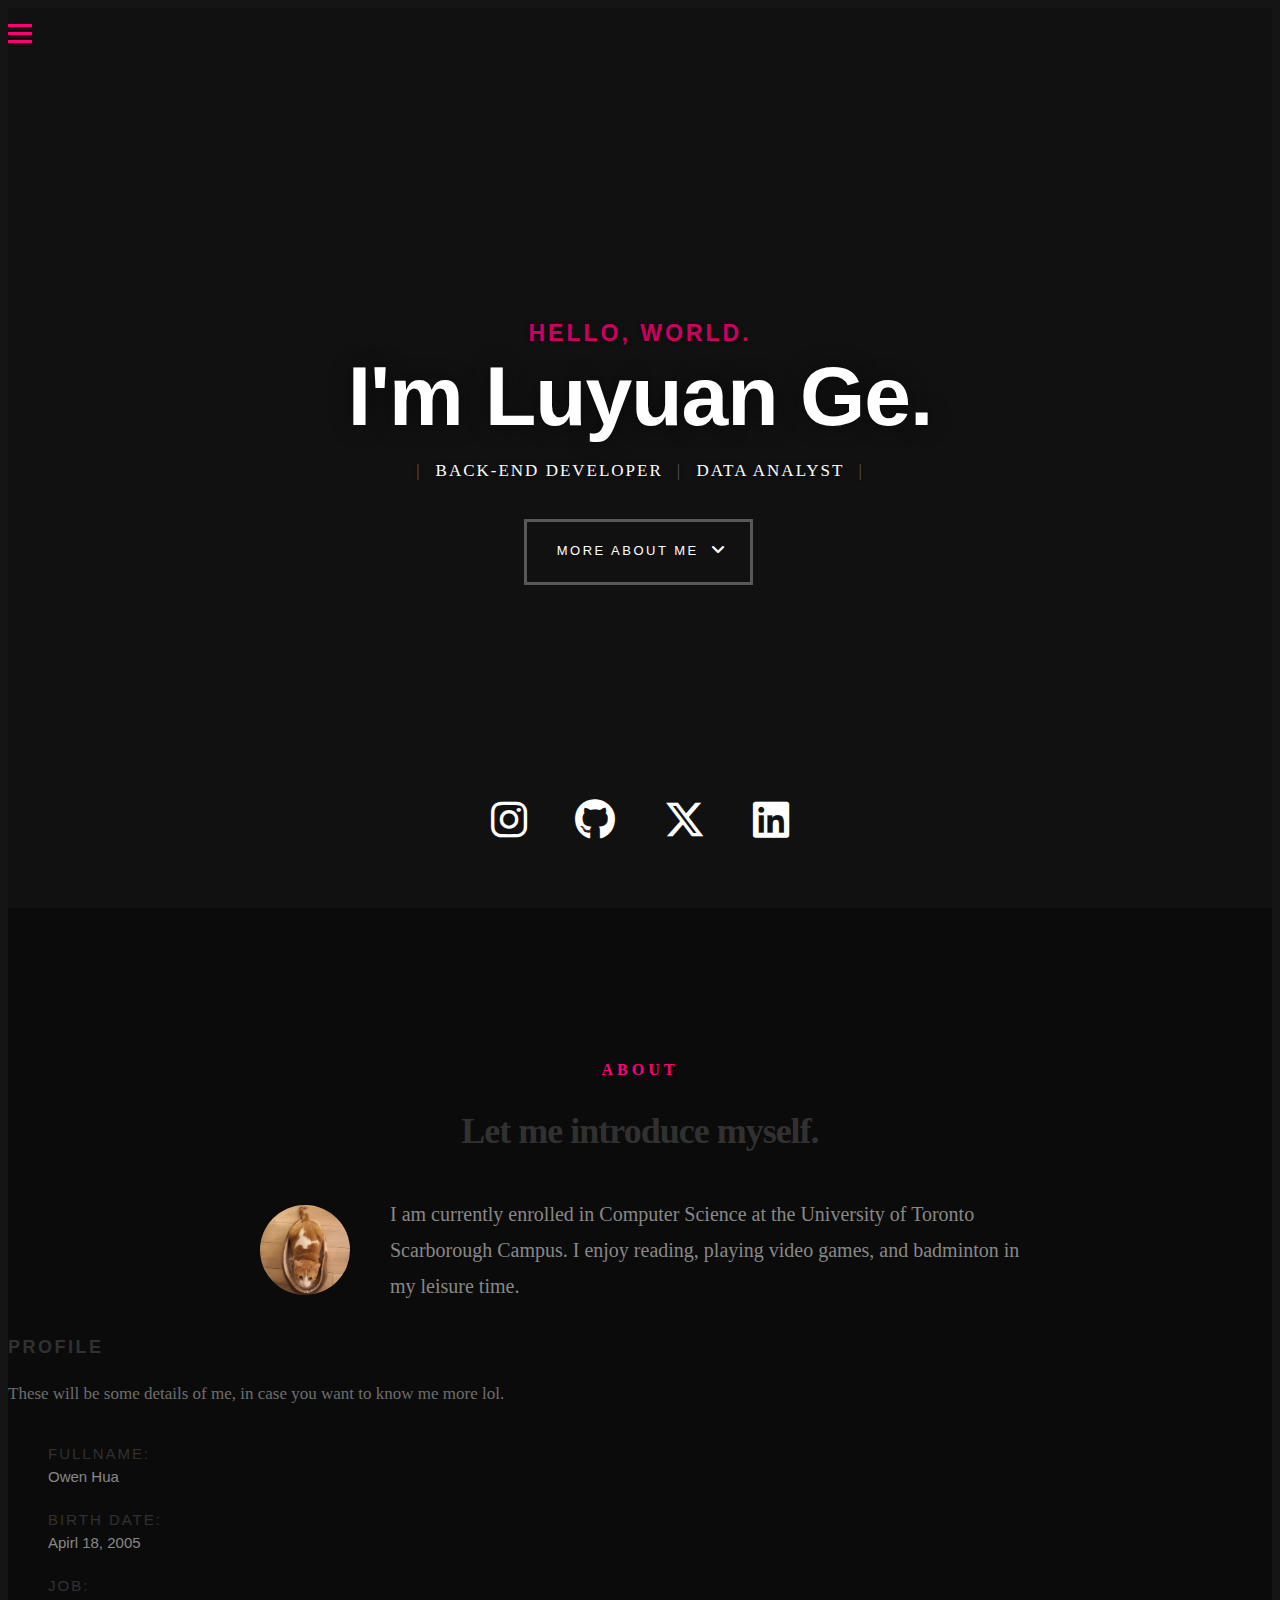
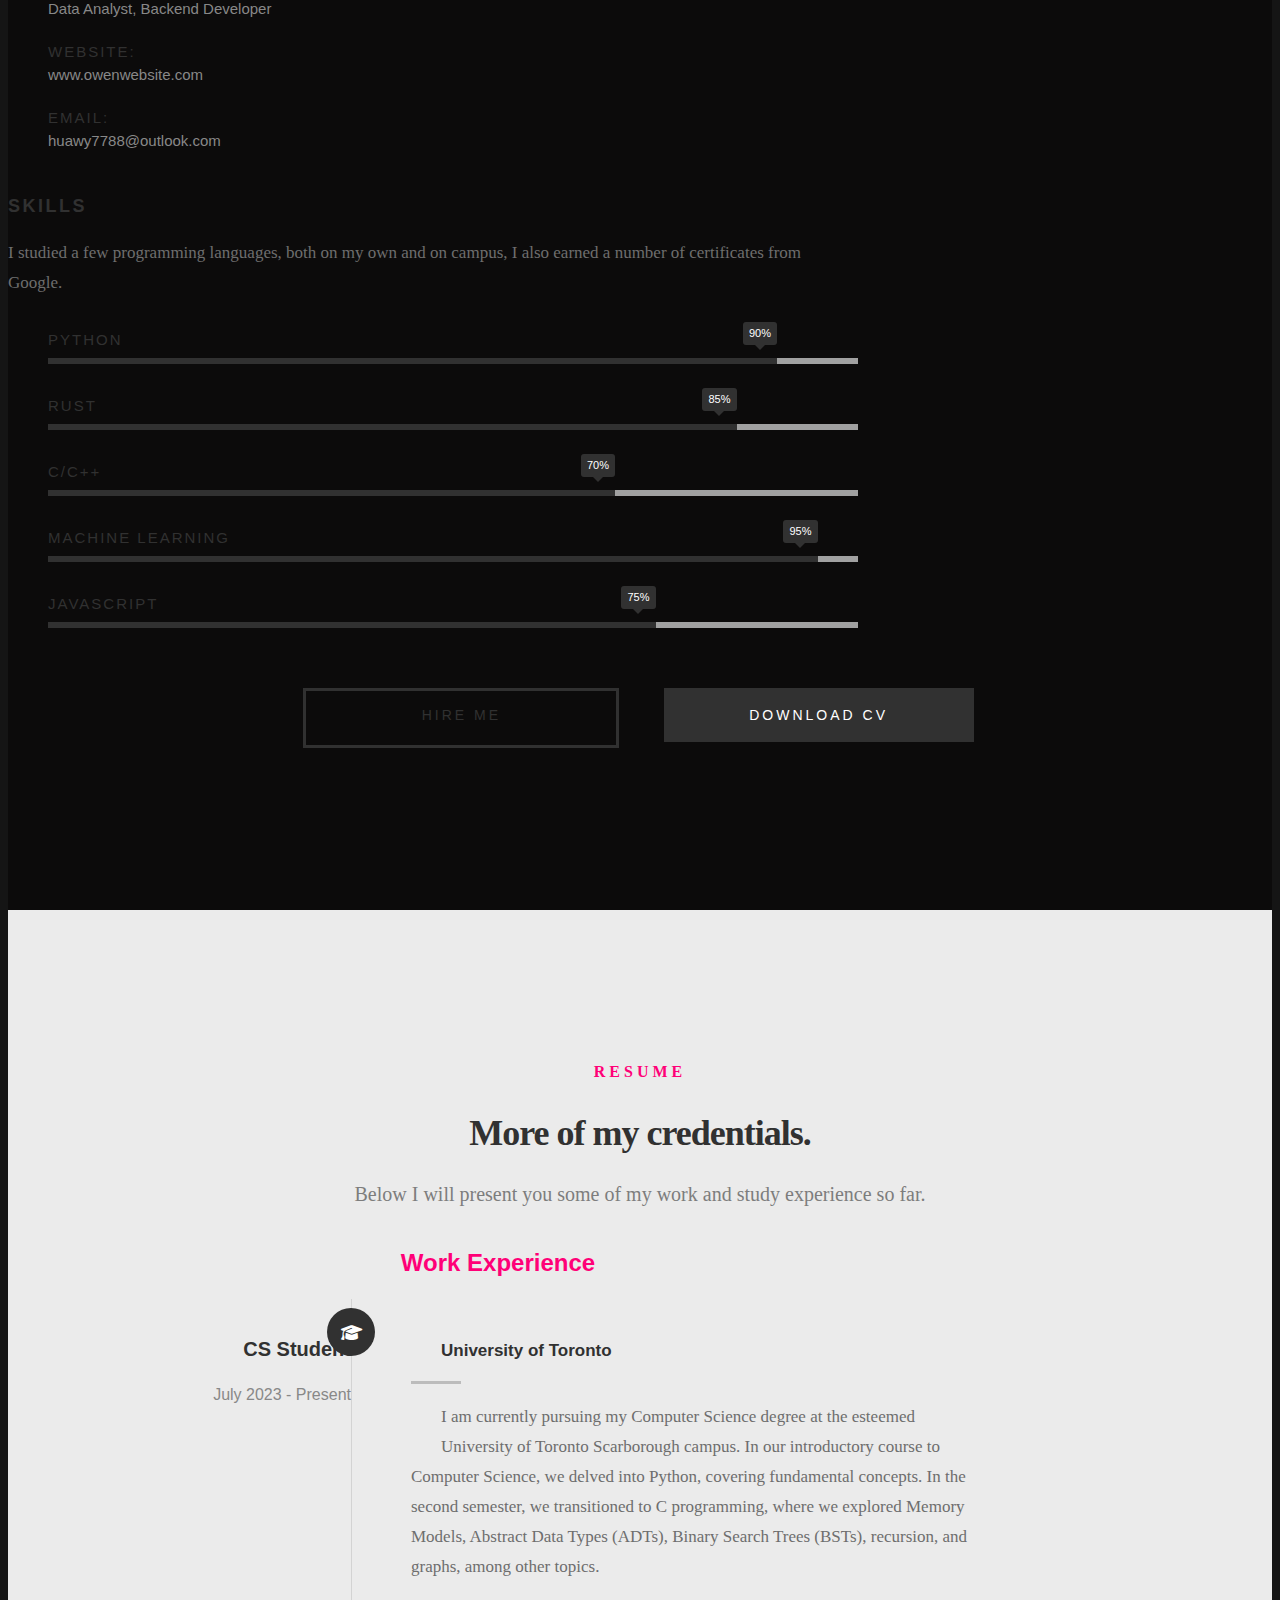
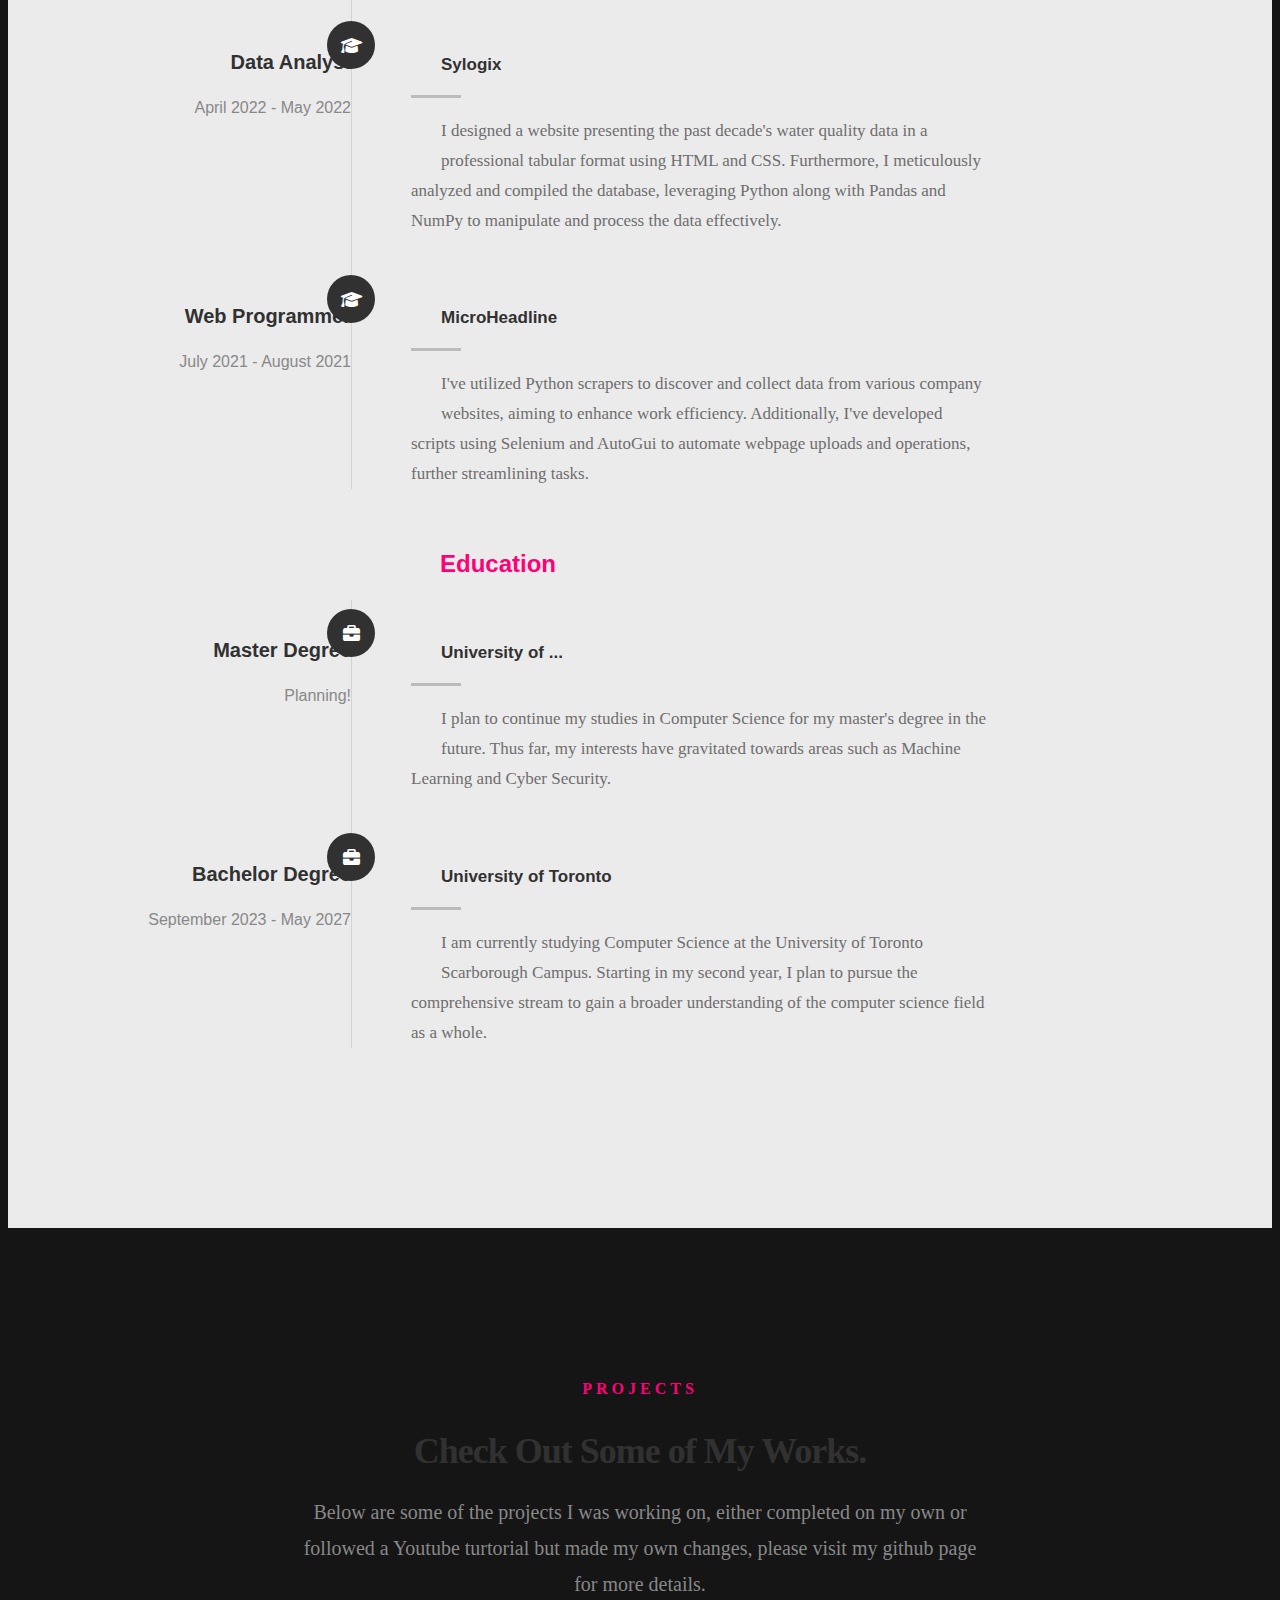
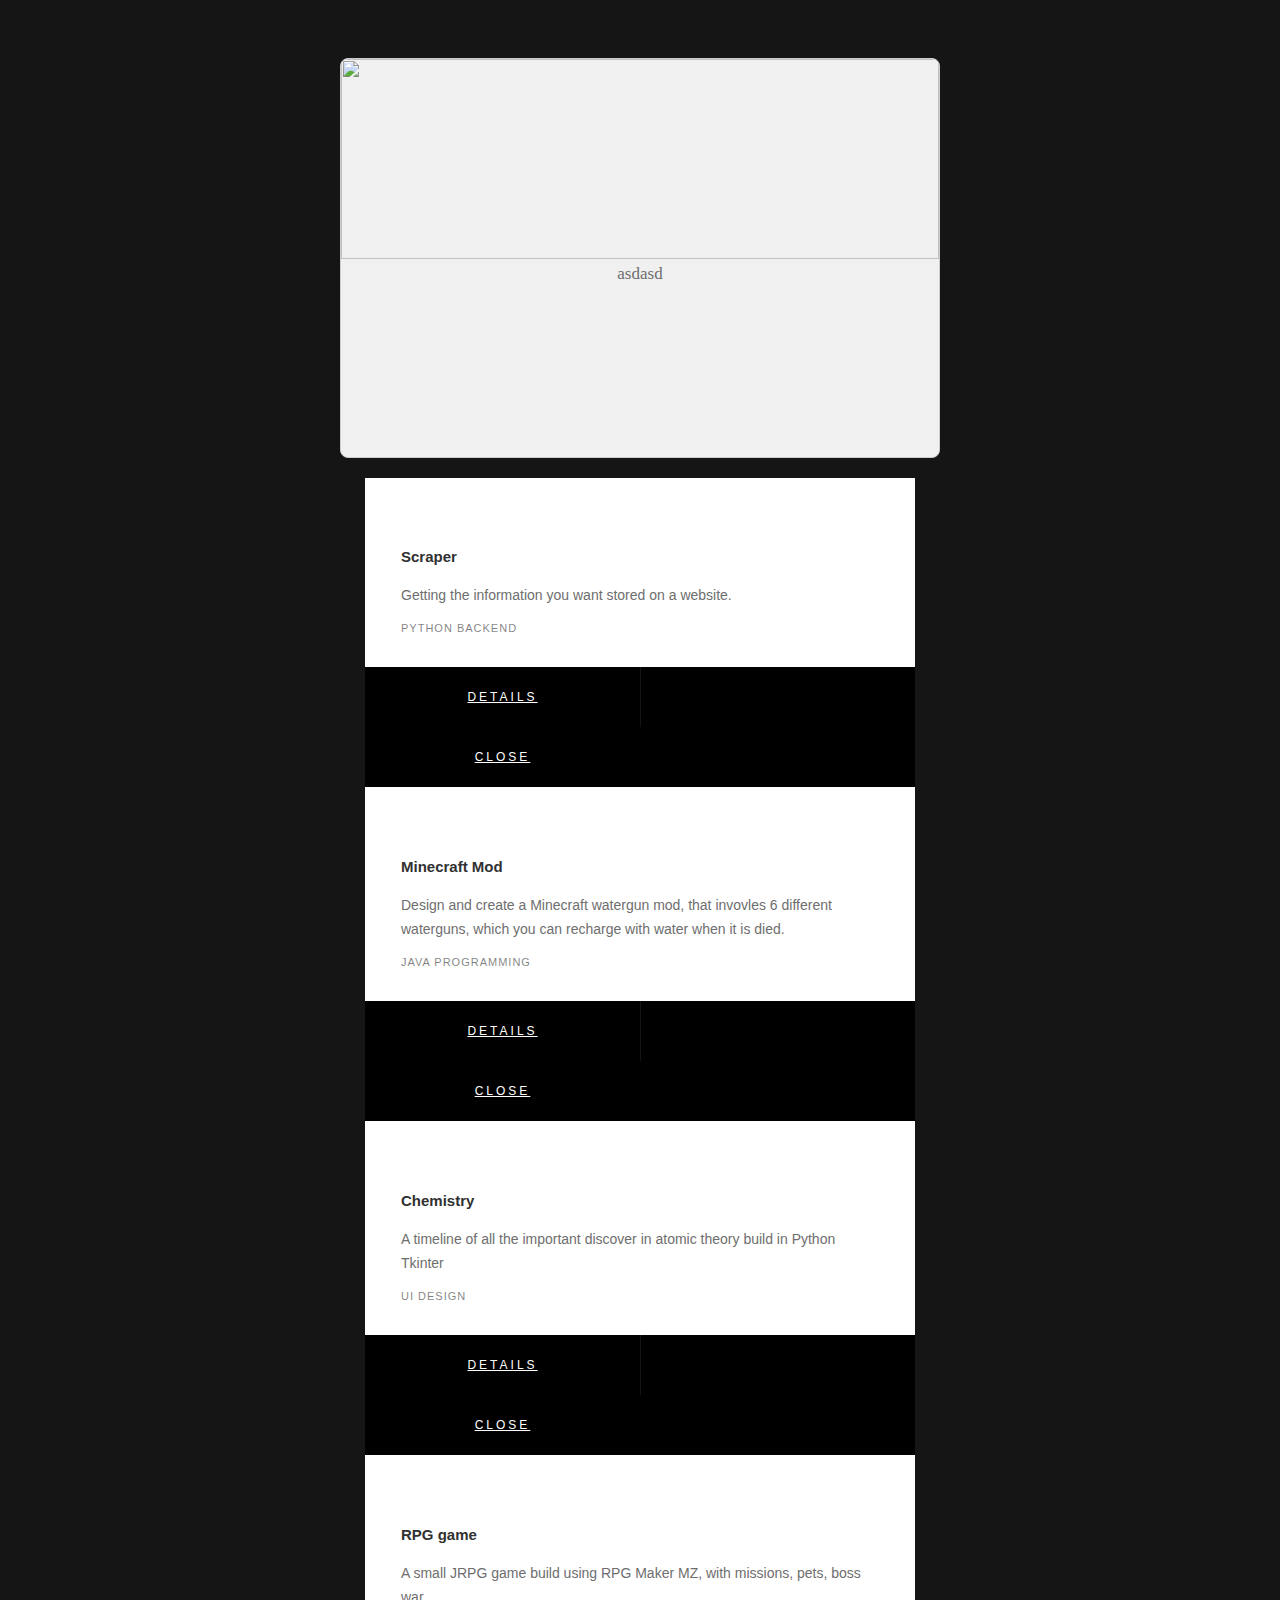
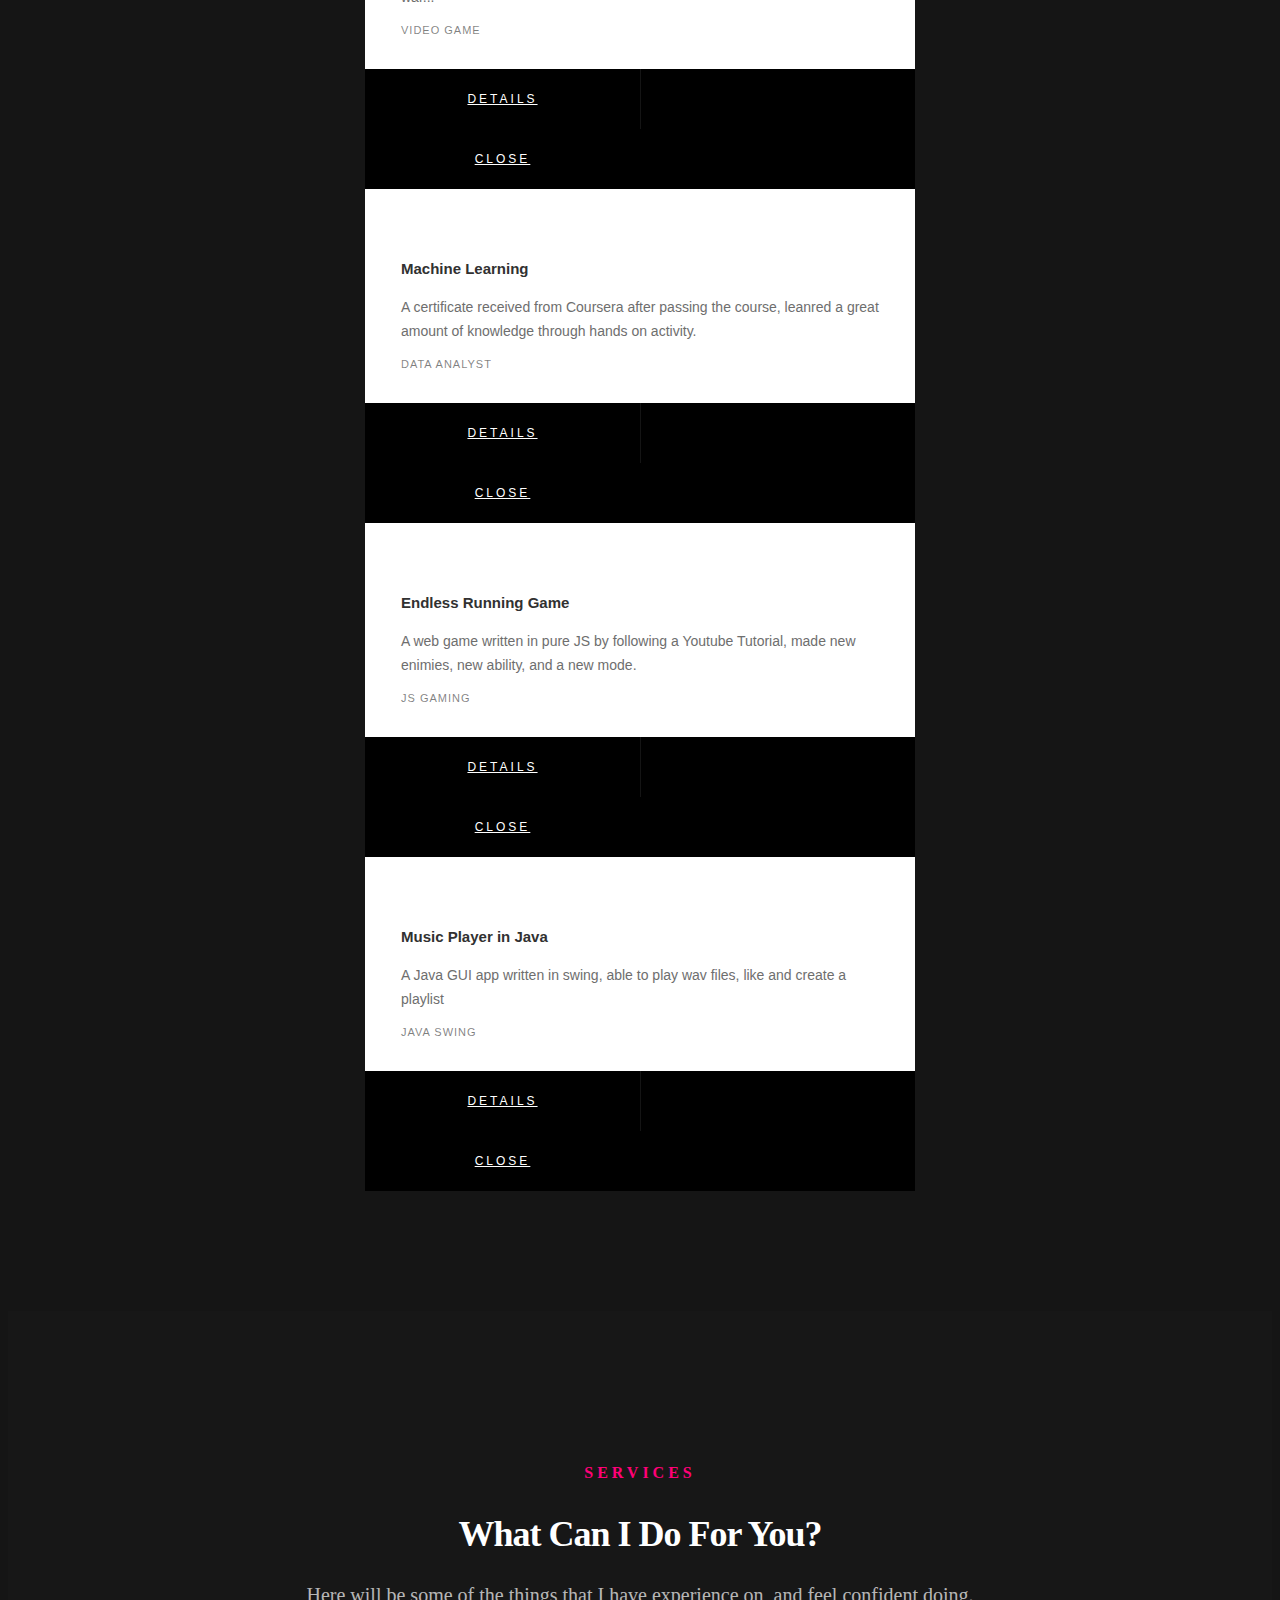
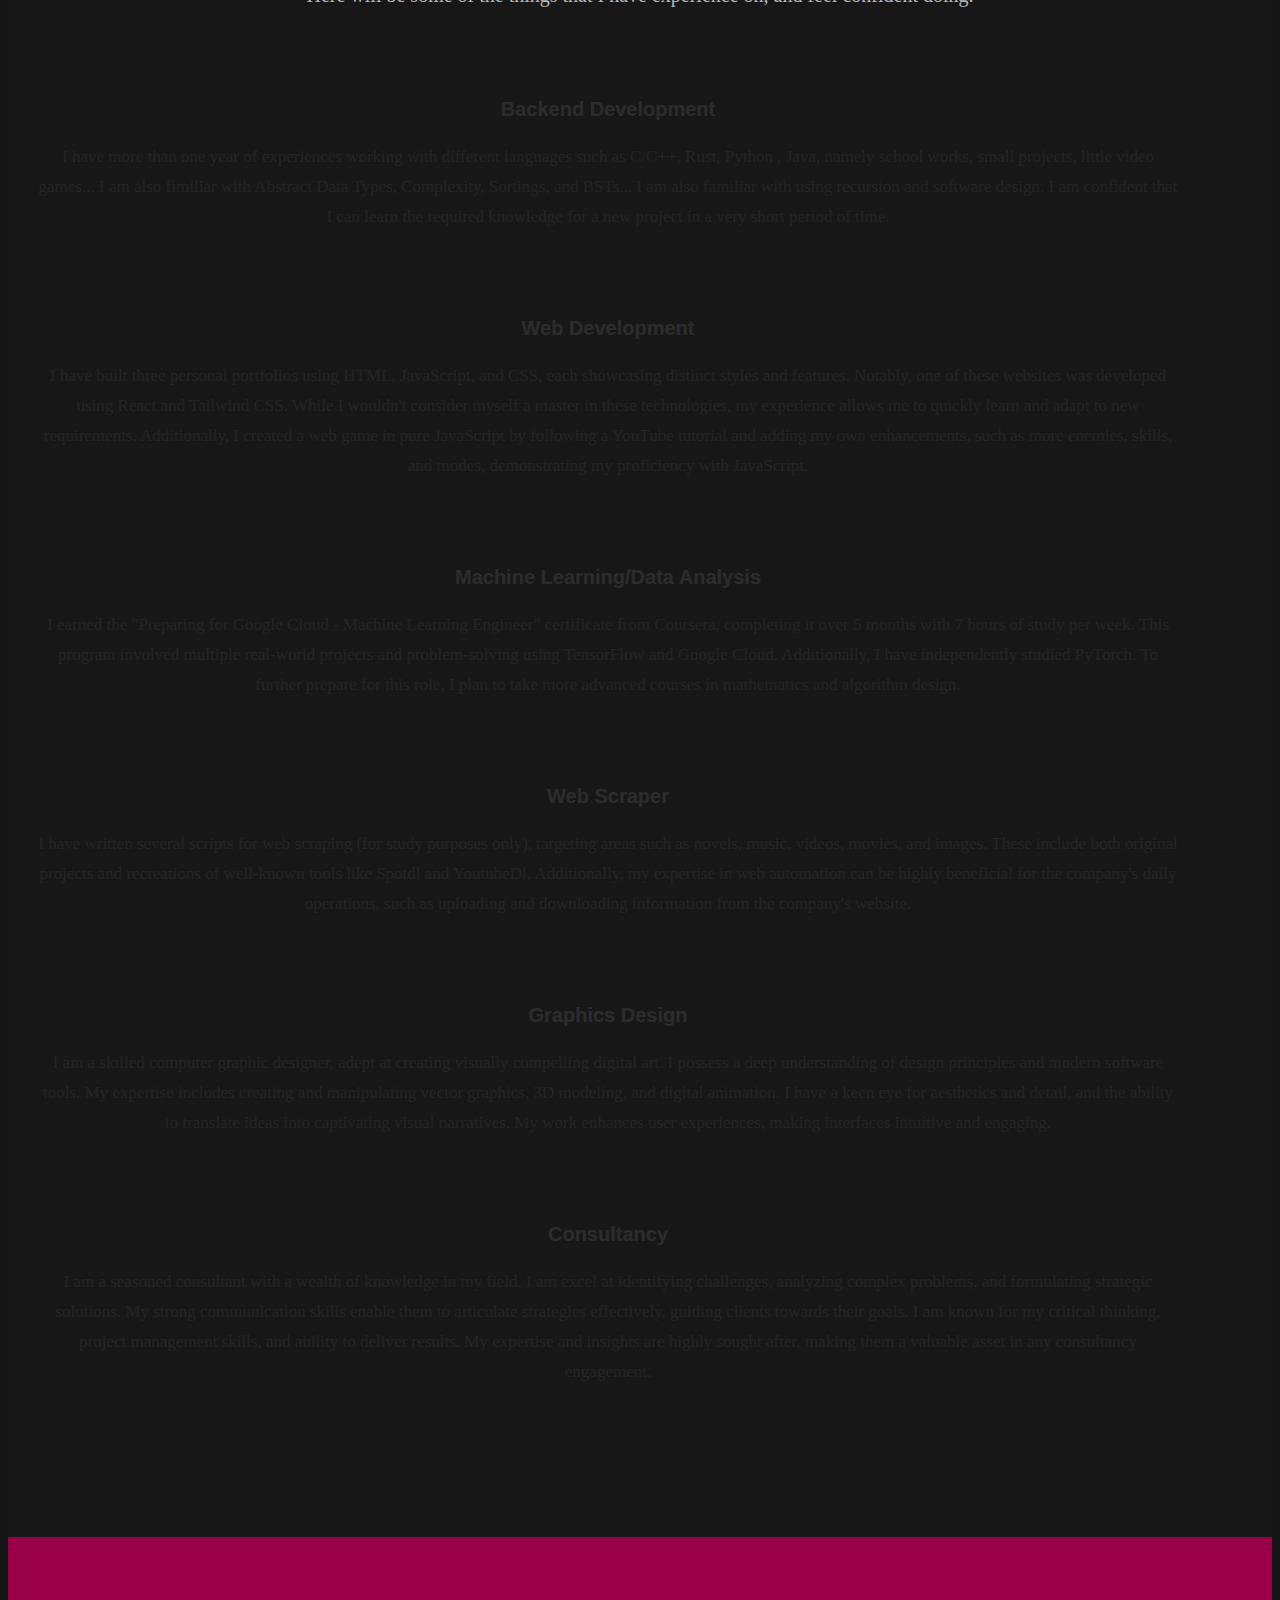
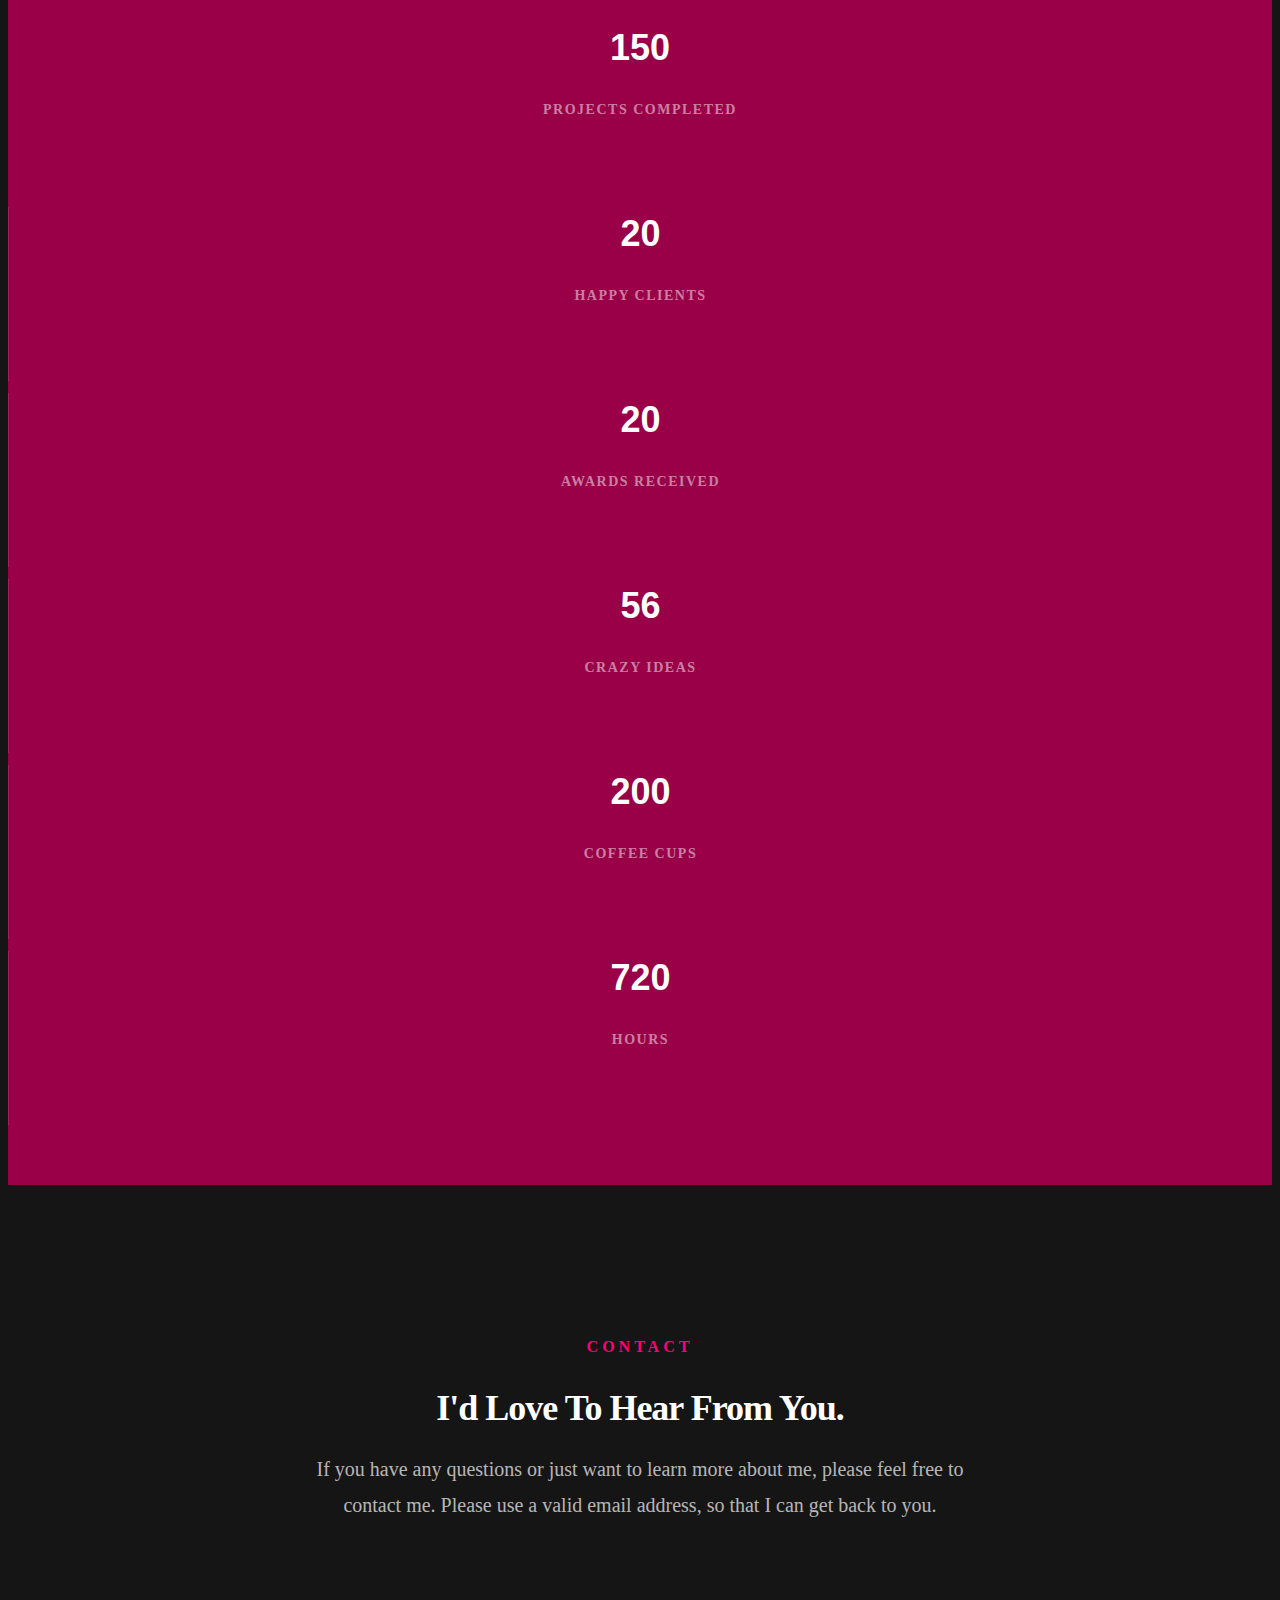
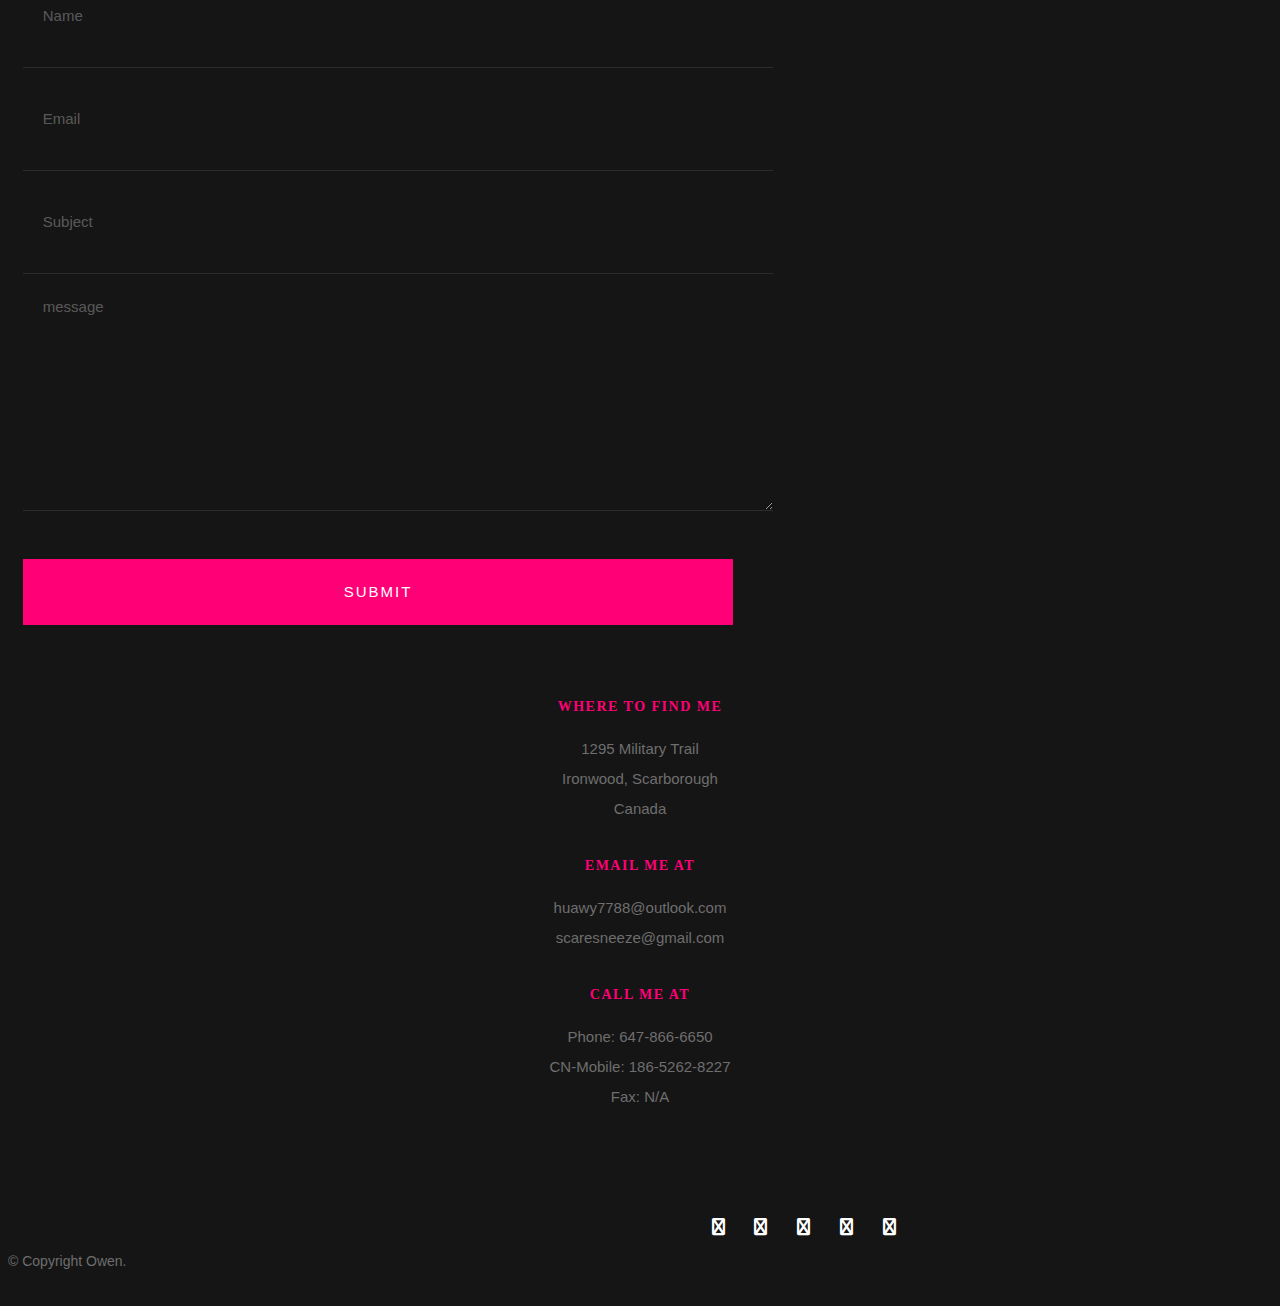
==== commit de3ea644: "Changed the social platform icons" ====
--- a/index.html
+++ b/index.html
@@ -25,6 +25,12 @@
     <link rel="stylesheet" href="css/base.css" />
     <link rel="stylesheet" href="css/main.css" />
     <link rel="stylesheet" href="css/vendor.css" />
+    <!-- Latest font awesome icons-->
+    <link rel="stylesheet" href="https://cdnjs.cloudflare.com/ajax/libs/font-awesome/6.4.2/css/all.min.css">
+
+
+
+
 
     <!-- script
    ================================================== -->
@@ -98,19 +104,19 @@
       <ul class="intro-social">
         <li>
           <a href="https://www.instagram.com/owen.hua"
-            ><i class="fa fa-instagram"></i>
+            ><i class="fa-brands fa-instagram fa-lg"></i>
           </a>
         </li>
         <li>
-          <a href="https://github.com/LoveIiei"><i class="fa fa-github"></i></a>
+          <a href="https://github.com/LoveIiei"><i class="fa-brands fa-github fa-lg"></i></a>
         </li>
         <li>
           <a href="https://twitter.com/Owen1_1ua"
-            ><i class="fa-brands fa-x-twitter"></i></a>
+            ><i class="fa-brands fa-x-twitter fa-lg"></i></a>
         </li>
         <li>
           <a href="https://www.linkedin.com/in/weiyuan-hua-3345232a6/"
-            ><i class="fa fa-linkedin"></i
+            ><i class="fa-brands fa-linkedin fa-lg"></i
           ></a>
         </li>
       </ul>
